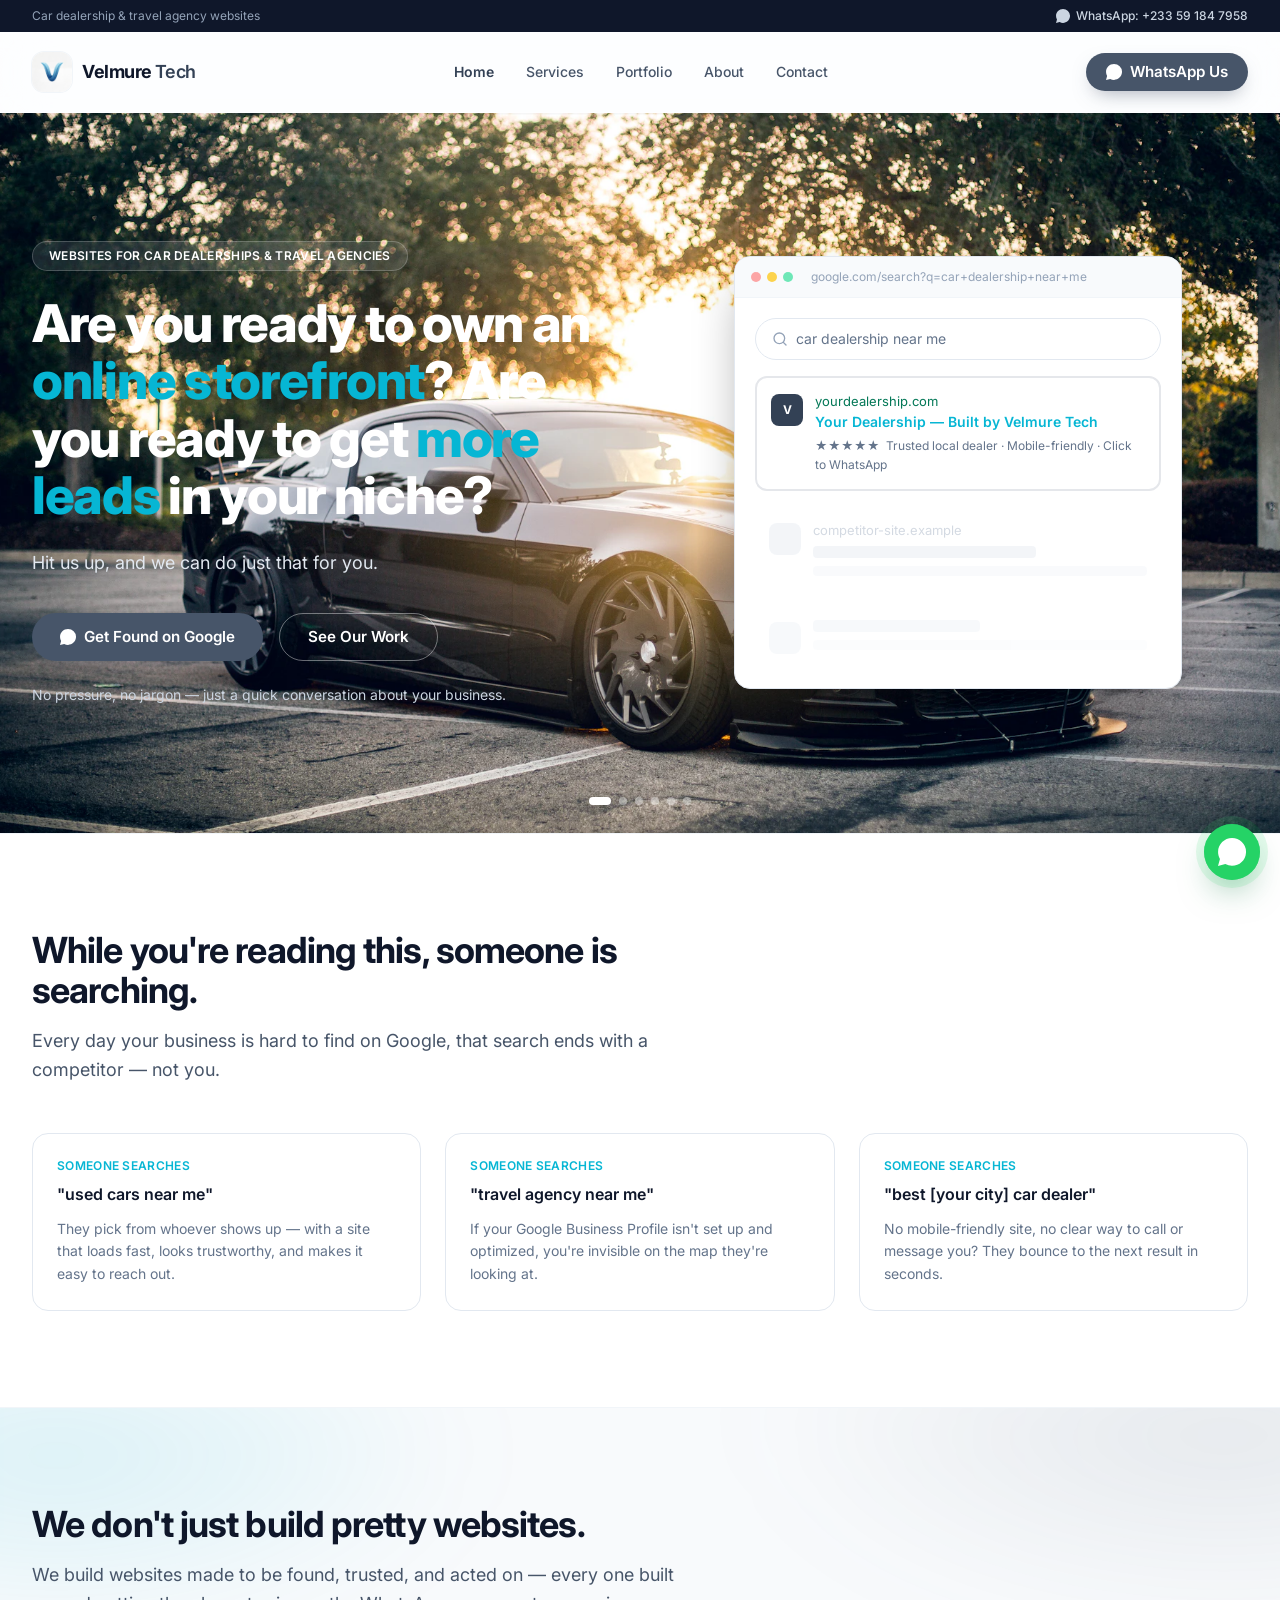
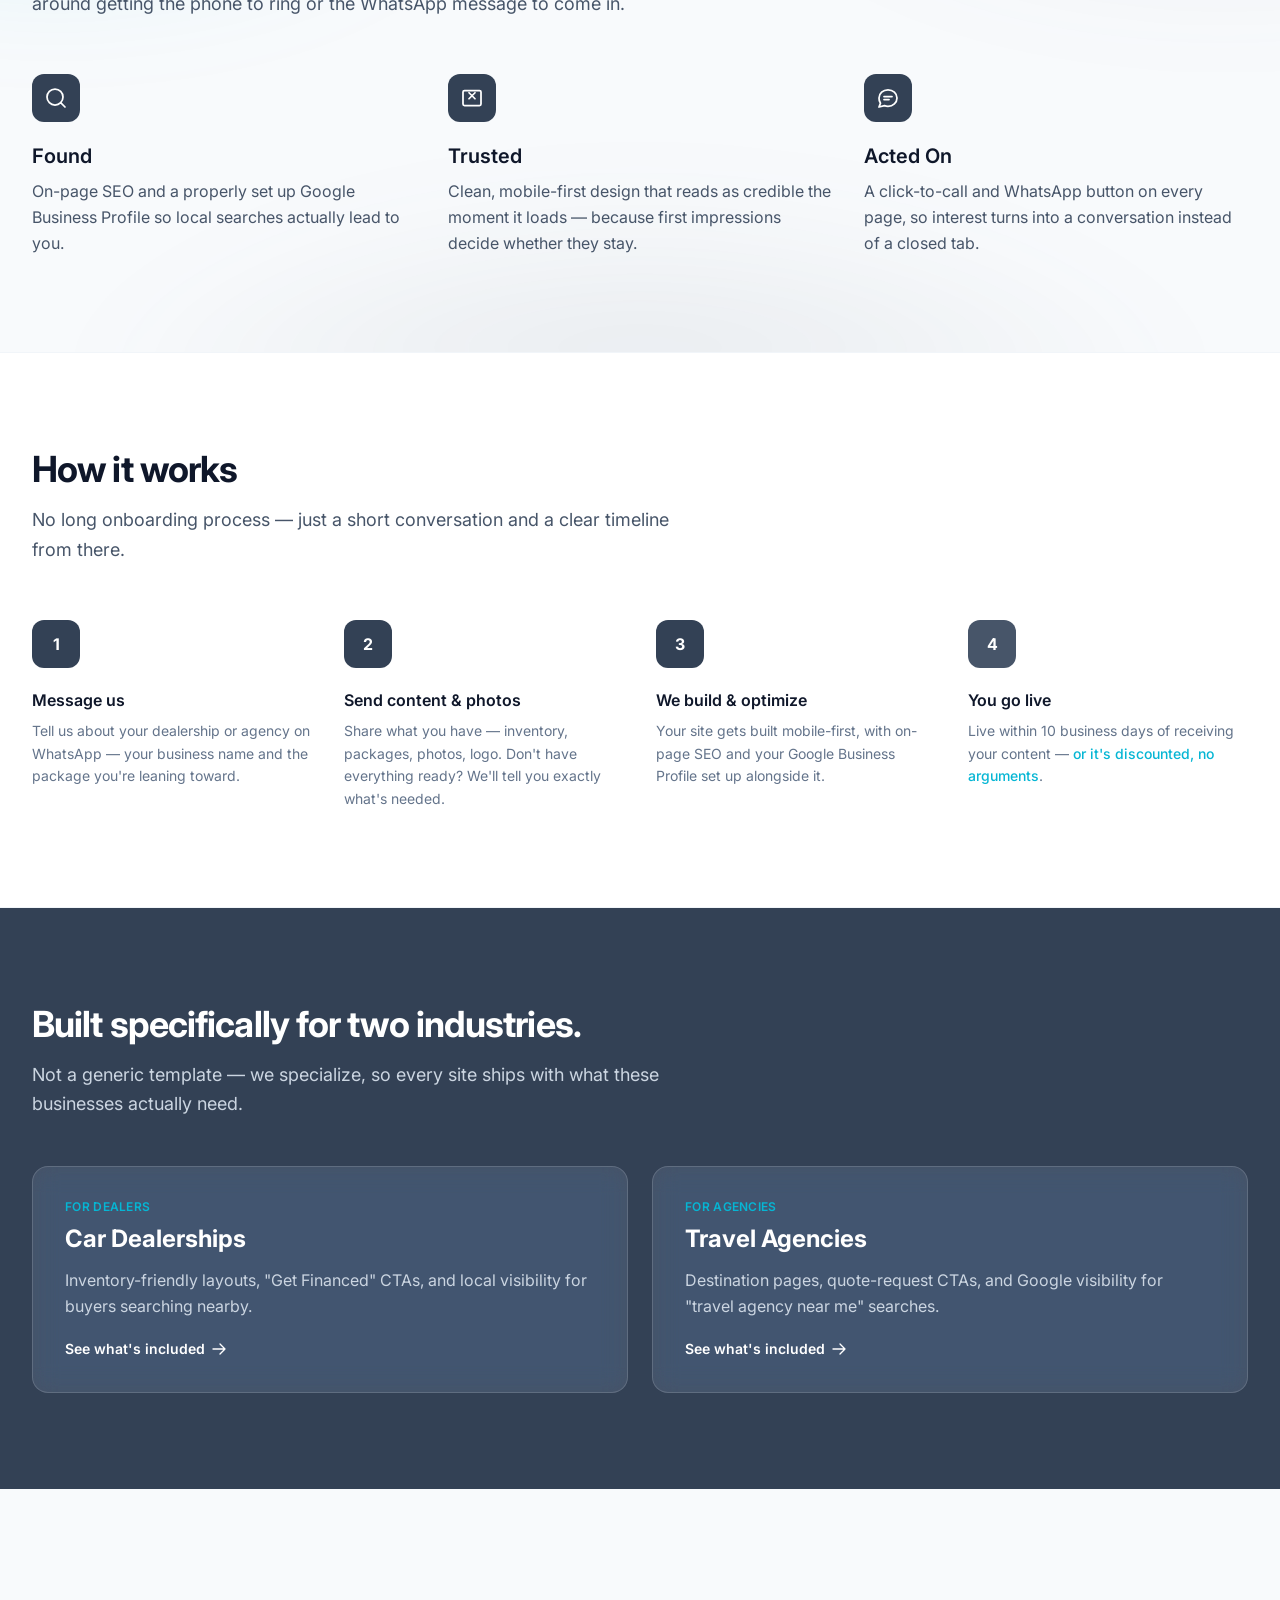
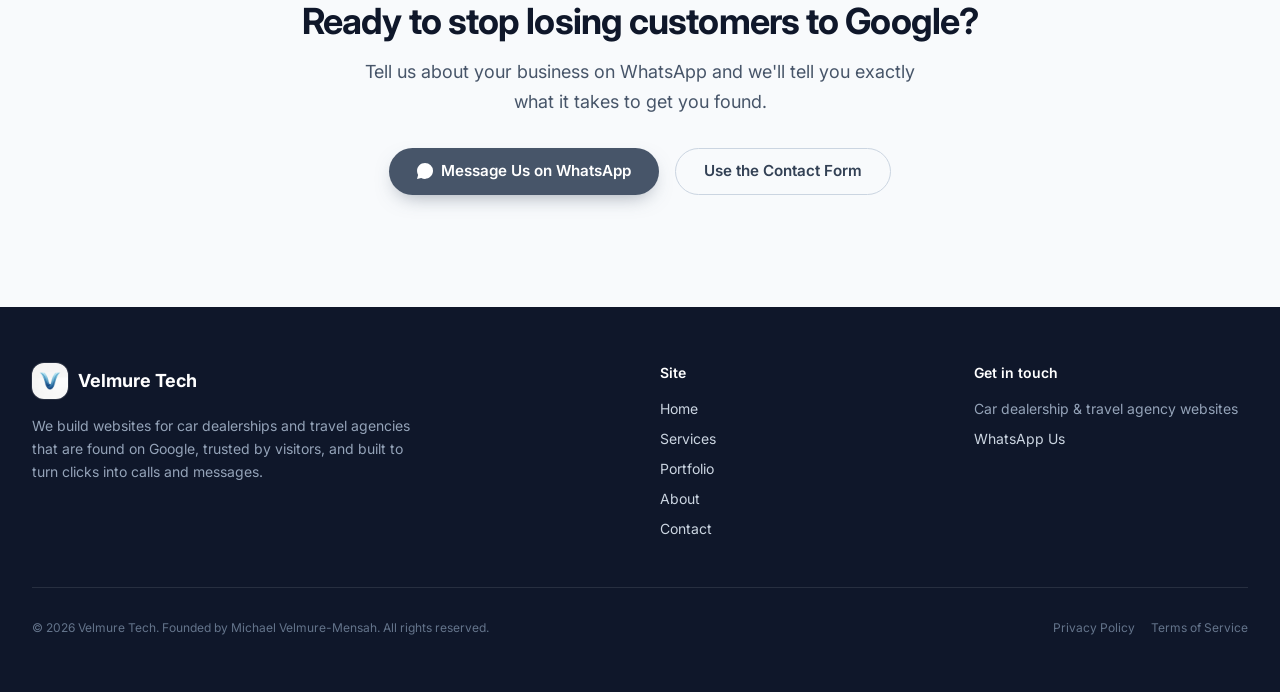
==== index.html @ b1e905a0 "Add semantic HTML, image loading optimization, and LocalBusiness schema - Wrap pricing tier cards an" ====
<!DOCTYPE html>
<html lang="en">
<head>
<meta charset="UTF-8" />
<meta name="viewport" content="width=device-width, initial-scale=1.0" />
<title>Velmure Tech | Websites Built to Be Found on Google</title>
<meta name="description" content="Velmure Tech builds websites for car dealerships and travel agencies that get found on Google, trusted by visitors, and turned into calls and messages." />

<link rel="icon" type="image/png" href="images/logo-icon.png" />
<link rel="preconnect" href="https://fonts.googleapis.com" />
<link rel="preconnect" href="https://fonts.gstatic.com" crossorigin />
<link href="https://fonts.googleapis.com/css2?family=Inter:wght@400;500;600;700;800&display=swap" rel="stylesheet" />

<link rel="stylesheet" href="css/tailwind.css" />
<link rel="stylesheet" href="css/style.css" />
<!-- BEGIN LOCALBUSINESS SCHEMA (auto-generated by scripts/generate_schema.py — edit seo/business.json instead) -->
<script type="application/ld+json">
{
  "@context": "https://schema.org",
  "@type": "LocalBusiness",
  "name": "Velmure Tech",
  "description": "Velmure Tech builds websites for car dealerships and travel agencies, focused on local search visibility so businesses get found, trusted, and contacted online.",
  "logo": "images/logo-icon.png",
  "image": "images/logo-icon.png",
  "telephone": "+233591847958",
  "email": "velmuretechcorps@gmail.com",
  "founder": {
    "@type": "Person",
    "name": "Michael Velmure-Mensah"
  },
  "address": {
    "@type": "PostalAddress",
    "addressCountry": "GH"
  }
}
</script>
<!-- END LOCALBUSINESS SCHEMA -->
</head>
<body data-page="home" class="bg-surface text-ink font-sans antialiased">

<a href="#main" class="sr-only focus:not-sr-only focus:fixed focus:z-[60] focus:top-3 focus:left-3 focus:bg-white focus:text-ink focus:px-4 focus:py-2 focus:rounded-md focus:shadow-lg">Skip to content</a>

<div class="bg-ink text-slate-300 text-xs">
  <div class="max-w-7xl mx-auto px-4 sm:px-6 lg:px-8 py-2 flex items-center justify-end sm:justify-between gap-4">
    <p class="hidden sm:block text-slate-400">Car dealership &amp; travel agency websites</p>
    <a href="https://wa.me/233591847958" target="_blank" rel="noopener" class="inline-flex items-center gap-1.5 font-medium hover:text-secondary transition-colors">
      <svg viewBox="0 0 24 24" class="h-3.5 w-3.5 fill-current" aria-hidden="true"><path d="M12.04 0C5.407 0 .06 5.335.06 11.938c0 2.104.552 4.157 1.601 5.966L0 24l6.284-1.645a11.94 11.94 0 0 0 5.75 1.464h.005c6.633 0 11.98-5.335 11.98-11.939A11.868 11.868 0 0 0 20.463 3.51 11.868 11.868 0 0 0 12.045 0zm5.432 14.382c-.297-.149-1.758-.867-2.03-.967-.273-.099-.471-.148-.67.15-.197.297-.767.966-.94 1.164-.173.199-.347.223-.644.075-.297-.15-1.255-.463-2.39-1.475-.883-.788-1.48-1.761-1.653-2.059-.173-.297-.018-.458.13-.606.134-.133.298-.347.446-.52.149-.174.198-.298.298-.497.099-.198.05-.371-.025-.52-.075-.149-.669-1.612-.916-2.207-.242-.579-.487-.5-.669-.51-.173-.008-.371-.01-.57-.01-.198 0-.52.074-.792.372-.272.297-1.04 1.016-1.04 2.479 0 1.462 1.065 2.875 1.213 3.074.149.198 2.096 3.2 5.077 4.487.709.306 1.262.489 1.694.625.712.227 1.36.195 1.871.118.571-.085 1.758-.719 2.006-1.413.248-.694.248-1.289.173-1.413-.074-.124-.272-.198-.57-.347z"/></svg>
      WhatsApp: +233 59 184 7958
    </a>
  </div>
</div>


<!-- ===================== HEADER ===================== -->
<header id="site-header" class="sticky top-0 z-40 bg-white/70 backdrop-blur-xl backdrop-saturate-150 border-b border-white/40 shadow-sm shadow-slate-900/5 transition-shadow">
  <div class="max-w-7xl mx-auto px-4 sm:px-6 lg:px-8">
    <div class="flex items-center justify-between h-16 sm:h-20">
      <a href="index.html" class="flex items-center gap-2.5 shrink-0">
        <img src="images/logo-icon.png" alt="Velmure Tech logo" width="40" height="40" class="h-9 w-9 sm:h-10 sm:w-10 rounded-xl ring-1 ring-slate-100 object-cover" />
        <span class="font-bold text-lg tracking-tight text-ink">Velmure <span class="text-primary-dark font-semibold">Tech</span></span>
      </a>

      <nav class="hidden md:flex items-center gap-8" aria-label="Primary">
        <a data-page="home" href="index.html" class="nav-link text-sm font-medium text-slate-600 hover:text-primary-dark transition-colors">Home</a>
        <a data-page="services" href="services.html" class="nav-link text-sm font-medium text-slate-600 hover:text-primary-dark transition-colors">Services</a>
        <a data-page="portfolio" href="portfolio.html" class="nav-link text-sm font-medium text-slate-600 hover:text-primary-dark transition-colors">Portfolio</a>
        <a data-page="about" href="about.html" class="nav-link text-sm font-medium text-slate-600 hover:text-primary-dark transition-colors">About</a>
        <a data-page="contact" href="contact.html" class="nav-link text-sm font-medium text-slate-600 hover:text-primary-dark transition-colors">Contact</a>
      </nav>

      <div class="hidden md:block">
        <!-- TODO: replace 233591847958 with the real WhatsApp number (international format, digits only) -->
        <a href="https://wa.me/233591847958?text=Hi%20Velmure%20Tech%2C%20I%27d%20like%20to%20talk%20about%20a%20new%20website." target="_blank" rel="noopener" class="btn btn-accent !py-2.5 !px-5 text-sm">
          <svg viewBox="0 0 24 24" class="h-4 w-4 fill-current" aria-hidden="true"><path d="M12.04 0C5.407 0 .06 5.335.06 11.938c0 2.104.552 4.157 1.601 5.966L0 24l6.284-1.645a11.94 11.94 0 0 0 5.75 1.464h.005c6.633 0 11.98-5.335 11.98-11.939A11.868 11.868 0 0 0 20.463 3.51 11.868 11.868 0 0 0 12.045 0zm5.432 14.382c-.297-.149-1.758-.867-2.03-.967-.273-.099-.471-.148-.67.15-.197.297-.767.966-.94 1.164-.173.199-.347.223-.644.075-.297-.15-1.255-.463-2.39-1.475-.883-.788-1.48-1.761-1.653-2.059-.173-.297-.018-.458.13-.606.134-.133.298-.347.446-.52.149-.174.198-.298.298-.497.099-.198.05-.371-.025-.52-.075-.149-.669-1.612-.916-2.207-.242-.579-.487-.5-.669-.51-.173-.008-.371-.01-.57-.01-.198 0-.52.074-.792.372-.272.297-1.04 1.016-1.04 2.479 0 1.462 1.065 2.875 1.213 3.074.149.198 2.096 3.2 5.077 4.487.709.306 1.262.489 1.694.625.712.227 1.36.195 1.871.118.571-.085 1.758-.719 2.006-1.413.248-.694.248-1.289.173-1.413-.074-.124-.272-.198-.57-.347z"/></svg>
          WhatsApp Us
        </a>
      </div>

      <button id="nav-toggle" aria-expanded="false" aria-controls="mobile-menu" aria-label="Toggle menu" class="md:hidden inline-flex items-center justify-center rounded-md p-2 text-slate-700 hover:bg-slate-100">
        <svg id="icon-menu" class="h-6 w-6" fill="none" viewBox="0 0 24 24" stroke="currentColor" aria-hidden="true"><path stroke-linecap="round" stroke-linejoin="round" stroke-width="2" d="M4 6h16M4 12h16M4 18h16" /></svg>
        <svg id="icon-close" class="h-6 w-6 hidden" fill="none" viewBox="0 0 24 24" stroke="currentColor" aria-hidden="true"><path stroke-linecap="round" stroke-linejoin="round" stroke-width="2" d="M6 18L18 6M6 6l12 12" /></svg>
      </button>
    </div>
  </div>

  <div id="mobile-menu" class="hidden md:hidden border-t border-white/40 bg-white/80 backdrop-blur-xl">
    <div class="px-4 py-4 space-y-1">
      <a data-page="home" href="index.html" class="nav-link block rounded-md px-3 py-2.5 text-base font-medium text-slate-700 hover:bg-slate-50">Home</a>
      <a data-page="services" href="services.html" class="nav-link block rounded-md px-3 py-2.5 text-base font-medium text-slate-700 hover:bg-slate-50">Services</a>
      <a data-page="portfolio" href="portfolio.html" class="nav-link block rounded-md px-3 py-2.5 text-base font-medium text-slate-700 hover:bg-slate-50">Portfolio</a>
      <a data-page="about" href="about.html" class="nav-link block rounded-md px-3 py-2.5 text-base font-medium text-slate-700 hover:bg-slate-50">About</a>
      <a data-page="contact" href="contact.html" class="nav-link block rounded-md px-3 py-2.5 text-base font-medium text-slate-700 hover:bg-slate-50">Contact</a>
      <a href="https://wa.me/233591847958" target="_blank" rel="noopener" class="btn btn-accent w-full mt-2">WhatsApp Us</a>
    </div>
  </div>
</header>

<main id="main">

  <!-- ===================== HERO ===================== -->
  <section class="relative overflow-hidden min-h-[640px] sm:min-h-[720px] flex items-center">

    <!-- Background image slideshow: cycles 1 → 2 → 3 → 4 → 5 → 6 → loop -->
    <div class="absolute inset-0" aria-hidden="true">
      <img src="images/hero/slide-1-1024.webp" srcset="images/hero/slide-1-640.webp 640w, images/hero/slide-1-1024.webp 1024w, images/hero/slide-1-1920.webp 1920w" sizes="100vw" width="1024" height="683" fetchpriority="high" alt="" class="hero-slide" />
      <img src="images/hero/slide-2-1024.webp" srcset="images/hero/slide-2-640.webp 640w, images/hero/slide-2-1024.webp 1024w, images/hero/slide-2-1920.webp 1920w" sizes="100vw" width="1024" height="680" alt="" class="hero-slide" />
      <img src="images/hero/slide-3-1024.webp" srcset="images/hero/slide-3-640.webp 640w, images/hero/slide-3-1024.webp 1024w, images/hero/slide-3-1920.webp 1920w" sizes="100vw" width="1024" height="683" alt="" class="hero-slide" />
      <img src="images/hero/slide-4-1024.webp" srcset="images/hero/slide-4-640.webp 640w, images/hero/slide-4-1024.webp 1024w, images/hero/slide-4-1920.webp 1920w" sizes="100vw" width="1024" height="683" alt="" class="hero-slide" />
      <img src="images/hero/slide-5-1024.webp" srcset="images/hero/slide-5-640.webp 640w, images/hero/slide-5-1024.webp 1024w, images/hero/slide-5-1920.webp 1920w" sizes="100vw" width="1024" height="1024" alt="" class="hero-slide" />
      <img src="images/hero/slide-6-1024.webp" srcset="images/hero/slide-6-640.webp 640w, images/hero/slide-6-1024.webp 1024w, images/hero/slide-6-1920.webp 1920w" sizes="100vw" width="1024" height="1276" alt="" class="hero-slide" />
      <div class="absolute inset-0 bg-gradient-to-r from-ink/95 via-ink/80 to-ink/45"></div>
      <div class="absolute inset-0 bg-gradient-to-t from-ink/60 via-transparent to-transparent"></div>
    </div>

    <!-- Slide indicator dots -->
    <div class="absolute bottom-7 left-1/2 -translate-x-1/2 z-10 flex gap-2" role="tablist" aria-label="Hero image slideshow">
      <button type="button" class="hero-dot" role="tab" aria-label="Show slide 1" aria-selected="false"></button>
      <button type="button" class="hero-dot" role="tab" aria-label="Show slide 2" aria-selected="false"></button>
      <button type="button" class="hero-dot" role="tab" aria-label="Show slide 3" aria-selected="false"></button>
      <button type="button" class="hero-dot" role="tab" aria-label="Show slide 4" aria-selected="false"></button>
      <button type="button" class="hero-dot" role="tab" aria-label="Show slide 5" aria-selected="false"></button>
      <button type="button" class="hero-dot" role="tab" aria-label="Show slide 6" aria-selected="false"></button>
    </div>

    <div class="relative z-[1] w-full max-w-7xl mx-auto px-4 sm:px-6 lg:px-8 py-20 sm:py-24">
      <div class="grid lg:grid-cols-2 gap-14 items-center">

        <div class="fade-in-load">
          <p class="inline-flex items-center gap-2 rounded-full bg-white/10 backdrop-blur border border-white/20 text-white px-4 py-1.5 text-xs font-semibold tracking-wide uppercase">
            Websites for car dealerships &amp; travel agencies
          </p>
          <h1 class="mt-6 text-3xl sm:text-5xl lg:text-[3.25rem] font-extrabold leading-[1.15] sm:leading-[1.1] tracking-tight text-white">
            Are you ready to own an <span class="text-secondary">online storefront</span>? Are you ready to get <span class="text-secondary">more leads</span> in your niche?
          </h1>
          <p class="mt-6 text-lg text-slate-200 leading-relaxed max-w-xl">
            Hit us up, and we can do just that for you.
          </p>
          <div class="mt-9 flex flex-col sm:flex-row gap-4">
            <a href="https://wa.me/233591847958?text=Hi%20Velmure%20Tech%2C%20I%27d%20like%20to%20talk%20about%20a%20new%20website." target="_blank" rel="noopener" class="btn btn-accent text-base">
              <svg viewBox="0 0 24 24" class="h-4 w-4 fill-current" aria-hidden="true"><path d="M12.04 0C5.407 0 .06 5.335.06 11.938c0 2.104.552 4.157 1.601 5.966L0 24l6.284-1.645a11.94 11.94 0 0 0 5.75 1.464h.005c6.633 0 11.98-5.335 11.98-11.939A11.868 11.868 0 0 0 20.463 3.51 11.868 11.868 0 0 0 12.045 0zm5.432 14.382c-.297-.149-1.758-.867-2.03-.967-.273-.099-.471-.148-.67.15-.197.297-.767.966-.94 1.164-.173.199-.347.223-.644.075-.297-.15-1.255-.463-2.39-1.475-.883-.788-1.48-1.761-1.653-2.059-.173-.297-.018-.458.13-.606.134-.133.298-.347.446-.52.149-.174.198-.298.298-.497.099-.198.05-.371-.025-.52-.075-.149-.669-1.612-.916-2.207-.242-.579-.487-.5-.669-.51-.173-.008-.371-.01-.57-.01-.198 0-.52.074-.792.372-.272.297-1.04 1.016-1.04 2.479 0 1.462 1.065 2.875 1.213 3.074.149.198 2.096 3.2 5.077 4.487.709.306 1.262.489 1.694.625.712.227 1.36.195 1.871.118.571-.085 1.758-.719 2.006-1.413.248-.694.248-1.289.173-1.413-.074-.124-.272-.198-.57-.347z"/></svg>
              Get Found on Google
            </a>
            <a href="portfolio.html" class="btn btn-outline-light text-base">See Our Work</a>
          </div>
          <p class="mt-6 text-sm text-slate-300">No pressure, no jargon — just a quick conversation about your business.</p>
        </div>

        <!-- Decorative "search result" mockup graphic, floating over the photo -->
        <div class="reveal">
          <div class="relative mx-auto max-w-md">
            <div class="absolute -inset-10 bg-gradient-to-br from-secondary/40 via-accent/25 to-transparent blur-3xl -z-10 rounded-[2.5rem]" aria-hidden="true"></div>
            <div class="rounded-2xl bg-white border border-slate-200 shadow-2xl shadow-black/40 overflow-hidden">
              <div class="flex items-center gap-1.5 px-4 py-3 border-b border-slate-100 bg-slate-50">
                <span class="h-2.5 w-2.5 rounded-full bg-red-300"></span>
                <span class="h-2.5 w-2.5 rounded-full bg-amber-300"></span>
                <span class="h-2.5 w-2.5 rounded-full bg-emerald-300"></span>
                <span class="ml-3 text-xs text-slate-400 truncate">google.com/search?q=car+dealership+near+me</span>
              </div>
              <div class="p-5 space-y-4">
                <div class="flex items-center gap-2 rounded-full border border-slate-200 px-4 py-2.5">
                  <svg class="h-4 w-4 text-slate-400" fill="none" viewBox="0 0 24 24" stroke="currentColor" aria-hidden="true"><path stroke-linecap="round" stroke-linejoin="round" stroke-width="2" d="M21 21l-4.35-4.35M11 19a8 8 0 100-16 8 8 0 000 16z"/></svg>
                  <span class="text-sm text-slate-500">car dealership near me</span>
                </div>

                <div class="rounded-xl border-2 border-secondary/40 bg-secondary/5 p-3.5">
                  <div class="flex items-start gap-3">
                    <span class="mt-0.5 flex h-8 w-8 shrink-0 items-center justify-center rounded-lg bg-primary-dark text-white text-xs font-bold">V</span>
                    <div class="min-w-0">
                      <p class="text-[13px] text-emerald-700 truncate">yourdealership.com</p>
                      <p class="text-sm font-semibold text-secondary truncate">Your Dealership — Built by Velmure Tech</p>
                      <p class="text-xs text-slate-500 mt-1 leading-relaxed">★★★★★ &nbsp;Trusted local dealer · Mobile-friendly · Click to WhatsApp</p>
                    </div>
                  </div>
                </div>

                <div class="p-3.5 opacity-40">
                  <div class="flex items-start gap-3">
                    <span class="mt-0.5 h-8 w-8 shrink-0 rounded-lg bg-slate-200"></span>
                    <div class="min-w-0 w-full">
                      <p class="text-[13px] text-slate-400">competitor-site.example</p>
                      <div class="h-3 w-2/3 bg-slate-200 rounded mt-1.5"></div>
                      <div class="h-2.5 w-full bg-slate-100 rounded mt-2"></div>
                    </div>
                  </div>
                </div>
                <div class="p-3.5 opacity-25">
                  <div class="flex items-start gap-3">
                    <span class="mt-0.5 h-8 w-8 shrink-0 rounded-lg bg-slate-200"></span>
                    <div class="min-w-0 w-full">
                      <div class="h-3 w-1/2 bg-slate-200 rounded"></div>
                      <div class="h-2.5 w-full bg-slate-100 rounded mt-2"></div>
                    </div>
                  </div>
                </div>
              </div>
            </div>
          </div>
        </div>

      </div>
    </div>
  </section>

  <!-- ===================== PROBLEM / AGITATION ===================== -->
  <section class="py-20 sm:py-24 bg-white border-y border-slate-100">
    <div class="max-w-7xl mx-auto px-4 sm:px-6 lg:px-8">
      <div class="max-w-2xl reveal">
        <h2 class="text-3xl sm:text-4xl font-bold tracking-tight text-ink">While you're reading this, someone is searching.</h2>
        <p class="mt-4 text-slate-600 text-lg leading-relaxed">Every day your business is hard to find on Google, that search ends with a competitor — not you.</p>
      </div>

      <div class="mt-12 grid sm:grid-cols-3 gap-6">
        <div class="card p-6 reveal reveal-delay-1">
          <p class="text-xs font-semibold uppercase tracking-wide text-secondary">Someone searches</p>
          <p class="mt-2 font-semibold text-ink">"used cars near me"</p>
          <p class="mt-3 text-sm text-slate-500 leading-relaxed">They pick from whoever shows up — with a site that loads fast, looks trustworthy, and makes it easy to reach out.</p>
        </div>
        <div class="card p-6 reveal reveal-delay-2">
          <p class="text-xs font-semibold uppercase tracking-wide text-secondary">Someone searches</p>
          <p class="mt-2 font-semibold text-ink">"travel agency near me"</p>
          <p class="mt-3 text-sm text-slate-500 leading-relaxed">If your Google Business Profile isn't set up and optimized, you're invisible on the map they're looking at.</p>
        </div>
        <div class="card p-6 reveal reveal-delay-3">
          <p class="text-xs font-semibold uppercase tracking-wide text-secondary">Someone searches</p>
          <p class="mt-2 font-semibold text-ink">"best [your city] car dealer"</p>
          <p class="mt-3 text-sm text-slate-500 leading-relaxed">No mobile-friendly site, no clear way to call or message you? They bounce to the next result in seconds.</p>
        </div>
      </div>
    </div>
  </section>

  <!-- ===================== SOLUTION / PILLARS ===================== -->
  <section class="py-20 sm:py-24 bg-mesh">
    <div class="max-w-7xl mx-auto px-4 sm:px-6 lg:px-8">
      <div class="max-w-2xl reveal">
        <h2 class="text-3xl sm:text-4xl font-bold tracking-tight text-ink">We don't just build pretty websites.</h2>
        <p class="mt-4 text-slate-600 text-lg leading-relaxed">We build websites made to be found, trusted, and acted on — every one built around getting the phone to ring or the WhatsApp message to come in.</p>
      </div>

      <div class="mt-14 grid md:grid-cols-3 gap-8">
        <div class="reveal reveal-delay-1">
          <div class="flex h-12 w-12 items-center justify-center rounded-xl bg-primary-dark text-white">
            <svg class="h-6 w-6" fill="none" viewBox="0 0 24 24" stroke="currentColor" aria-hidden="true"><path stroke-linecap="round" stroke-linejoin="round" stroke-width="1.75" d="M21 21l-4.35-4.35M11 19a8 8 0 100-16 8 8 0 000 16z"/></svg>
          </div>
          <h3 class="mt-5 text-xl font-semibold text-ink">Found</h3>
          <p class="mt-2 text-slate-600 leading-relaxed">On-page SEO and a properly set up Google Business Profile so local searches actually lead to you.</p>
        </div>
        <div class="reveal reveal-delay-2">
          <div class="flex h-12 w-12 items-center justify-center rounded-xl bg-primary-dark text-white">
            <svg class="h-6 w-6" fill="none" viewBox="0 0 24 24" stroke="currentColor" aria-hidden="true"><path stroke-linecap="round" stroke-linejoin="round" stroke-width="1.75" d="M9 12.75l6-6m-6 0l6 6M4.5 19.5h15a1.5 1.5 0 001.5-1.5V6a1.5 1.5 0 00-1.5-1.5h-15A1.5 1.5 0 003 6v12a1.5 1.5 0 001.5 1.5z"/></svg>
          </div>
          <h3 class="mt-5 text-xl font-semibold text-ink">Trusted</h3>
          <p class="mt-2 text-slate-600 leading-relaxed">Clean, mobile-first design that reads as credible the moment it loads — because first impressions decide whether they stay.</p>
        </div>
        <div class="reveal reveal-delay-3">
          <div class="flex h-12 w-12 items-center justify-center rounded-xl bg-primary-dark text-white">
            <svg class="h-6 w-6" fill="none" viewBox="0 0 24 24" stroke="currentColor" aria-hidden="true"><path stroke-linecap="round" stroke-linejoin="round" stroke-width="1.75" d="M8 10.5h8m-8 3h5M21 12c0 4.556-4.03 8.25-9 8.25a9.76 9.76 0 01-3.53-.653L3 21l1.507-3.822A8.196 8.196 0 013 12c0-4.556 4.03-8.25 9-8.25s9 3.694 9 8.25z"/></svg>
          </div>
          <h3 class="mt-5 text-xl font-semibold text-ink">Acted On</h3>
          <p class="mt-2 text-slate-600 leading-relaxed">A click-to-call and WhatsApp button on every page, so interest turns into a conversation instead of a closed tab.</p>
        </div>
      </div>
    </div>
  </section>

  <!-- ===================== HOW IT WORKS ===================== -->
  <section class="py-20 sm:py-24 bg-white border-y border-slate-100">
    <div class="max-w-7xl mx-auto px-4 sm:px-6 lg:px-8">
      <div class="max-w-2xl reveal">
        <h2 class="text-3xl sm:text-4xl font-bold tracking-tight text-ink">How it works</h2>
        <p class="mt-4 text-slate-600 text-lg leading-relaxed">No long onboarding process — just a short conversation and a clear timeline from there.</p>
      </div>

      <div class="mt-14 grid sm:grid-cols-2 lg:grid-cols-4 gap-8">
        <div class="relative reveal reveal-delay-1">
          <div class="flex h-12 w-12 items-center justify-center rounded-xl bg-primary-dark text-white font-bold">1</div>
          <h3 class="mt-5 font-semibold text-ink">Message us</h3>
          <p class="mt-2 text-sm text-slate-500 leading-relaxed">Tell us about your dealership or agency on WhatsApp — your business name and the package you're leaning toward.</p>
        </div>
        <div class="relative reveal reveal-delay-2">
          <div class="flex h-12 w-12 items-center justify-center rounded-xl bg-primary-dark text-white font-bold">2</div>
          <h3 class="mt-5 font-semibold text-ink">Send content &amp; photos</h3>
          <p class="mt-2 text-sm text-slate-500 leading-relaxed">Share what you have — inventory, packages, photos, logo. Don't have everything ready? We'll tell you exactly what's needed.</p>
        </div>
        <div class="relative reveal reveal-delay-3">
          <div class="flex h-12 w-12 items-center justify-center rounded-xl bg-primary-dark text-white font-bold">3</div>
          <h3 class="mt-5 font-semibold text-ink">We build &amp; optimize</h3>
          <p class="mt-2 text-sm text-slate-500 leading-relaxed">Your site gets built mobile-first, with on-page SEO and your Google Business Profile set up alongside it.</p>
        </div>
        <div class="relative reveal reveal-delay-4">
          <div class="flex h-12 w-12 items-center justify-center rounded-xl bg-accent text-white font-bold">4</div>
          <h3 class="mt-5 font-semibold text-ink">You go live</h3>
          <p class="mt-2 text-sm text-slate-500 leading-relaxed">Live within 10 business days of receiving your content — <a href="services.html#guarantee" class="text-secondary font-medium hover:underline">or it's discounted, no arguments</a>.</p>
        </div>
      </div>
    </div>
  </section>

  <!-- ===================== NICHE TEASERS ===================== -->
  <section class="py-20 sm:py-24 bg-primary-dark">
    <div class="max-w-7xl mx-auto px-4 sm:px-6 lg:px-8">
      <div class="max-w-2xl reveal">
        <h2 class="text-3xl sm:text-4xl font-bold tracking-tight text-white">Built specifically for two industries.</h2>
        <p class="mt-4 text-slate-300 text-lg leading-relaxed">Not a generic template — we specialize, so every site ships with what these businesses actually need.</p>
      </div>

      <div class="mt-12 grid md:grid-cols-2 gap-6">
        <a href="services.html" class="group card !bg-white/10 !border-white/15 backdrop-blur-md backdrop-saturate-150 hover:!border-white/30 p-8 reveal reveal-delay-1">
          <p class="text-xs font-semibold uppercase tracking-wide text-secondary">For dealers</p>
          <h3 class="mt-2 text-2xl font-bold text-white">Car Dealerships</h3>
          <p class="mt-3 text-slate-300 leading-relaxed">Inventory-friendly layouts, "Get Financed" CTAs, and local visibility for buyers searching nearby.</p>
          <span class="mt-5 inline-flex items-center gap-1.5 text-sm font-semibold text-white group-hover:text-secondary transition-colors">See what's included
            <svg class="h-4 w-4 transition-transform group-hover:translate-x-1" fill="none" viewBox="0 0 24 24" stroke="currentColor" aria-hidden="true"><path stroke-linecap="round" stroke-linejoin="round" stroke-width="2" d="M13.5 4.5L21 12m0 0l-7.5 7.5M21 12H3"/></svg>
          </span>
        </a>
        <a href="services.html" class="group card !bg-white/10 !border-white/15 backdrop-blur-md backdrop-saturate-150 hover:!border-white/30 p-8 reveal reveal-delay-2">
          <p class="text-xs font-semibold uppercase tracking-wide text-secondary">For agencies</p>
          <h3 class="mt-2 text-2xl font-bold text-white">Travel Agencies</h3>
          <p class="mt-3 text-slate-300 leading-relaxed">Destination pages, quote-request CTAs, and Google visibility for "travel agency near me" searches.</p>
          <span class="mt-5 inline-flex items-center gap-1.5 text-sm font-semibold text-white group-hover:text-secondary transition-colors">See what's included
            <svg class="h-4 w-4 transition-transform group-hover:translate-x-1" fill="none" viewBox="0 0 24 24" stroke="currentColor" aria-hidden="true"><path stroke-linecap="round" stroke-linejoin="round" stroke-width="2" d="M13.5 4.5L21 12m0 0l-7.5 7.5M21 12H3"/></svg>
          </span>
        </a>
      </div>
    </div>
  </section>

  <!-- ===================== FINAL CTA ===================== -->
  <section class="py-20 sm:py-28">
    <div class="max-w-4xl mx-auto px-4 sm:px-6 lg:px-8 text-center reveal">
      <h2 class="text-3xl sm:text-4xl font-bold tracking-tight text-ink">Ready to stop losing customers to Google?</h2>
      <p class="mt-4 text-slate-600 text-lg max-w-xl mx-auto leading-relaxed">Tell us about your business on WhatsApp and we'll tell you exactly what it takes to get you found.</p>
      <div class="mt-8 flex flex-col sm:flex-row gap-4 justify-center">
        <a href="https://wa.me/233591847958?text=Hi%20Velmure%20Tech%2C%20I%27d%20like%20to%20talk%20about%20a%20new%20website." target="_blank" rel="noopener" class="btn btn-accent text-base">
          <svg viewBox="0 0 24 24" class="h-4 w-4 fill-current" aria-hidden="true"><path d="M12.04 0C5.407 0 .06 5.335.06 11.938c0 2.104.552 4.157 1.601 5.966L0 24l6.284-1.645a11.94 11.94 0 0 0 5.75 1.464h.005c6.633 0 11.98-5.335 11.98-11.939A11.868 11.868 0 0 0 20.463 3.51 11.868 11.868 0 0 0 12.045 0zm5.432 14.382c-.297-.149-1.758-.867-2.03-.967-.273-.099-.471-.148-.67.15-.197.297-.767.966-.94 1.164-.173.199-.347.223-.644.075-.297-.15-1.255-.463-2.39-1.475-.883-.788-1.48-1.761-1.653-2.059-.173-.297-.018-.458.13-.606.134-.133.298-.347.446-.52.149-.174.198-.298.298-.497.099-.198.05-.371-.025-.52-.075-.149-.669-1.612-.916-2.207-.242-.579-.487-.5-.669-.51-.173-.008-.371-.01-.57-.01-.198 0-.52.074-.792.372-.272.297-1.04 1.016-1.04 2.479 0 1.462 1.065 2.875 1.213 3.074.149.198 2.096 3.2 5.077 4.487.709.306 1.262.489 1.694.625.712.227 1.36.195 1.871.118.571-.085 1.758-.719 2.006-1.413.248-.694.248-1.289.173-1.413-.074-.124-.272-.198-.57-.347z"/></svg>
          Message Us on WhatsApp
        </a>
        <a href="contact.html" class="btn btn-outline text-base">Use the Contact Form</a>
      </div>
    </div>
  </section>

</main>

<!-- ===================== FOOTER ===================== -->
<footer class="bg-ink text-slate-300">
  <div class="max-w-7xl mx-auto px-4 sm:px-6 lg:px-8 py-14">
    <div class="grid md:grid-cols-4 gap-10">
      <div class="md:col-span-2">
        <a href="index.html" class="flex items-center gap-2.5">
          <img src="images/logo-icon.png" alt="Velmure Tech logo" width="36" height="36" loading="lazy" class="h-9 w-9 rounded-xl ring-1 ring-white/10 object-cover" />
          <span class="font-bold text-lg text-white">Velmure Tech</span>
        </a>
        <p class="mt-4 text-sm text-slate-400 leading-relaxed max-w-sm">We build websites for car dealerships and travel agencies that are found on Google, trusted by visitors, and built to turn clicks into calls and messages.</p>
      </div>
      <div>
        <p class="text-sm font-semibold text-white">Site</p>
        <ul class="mt-4 space-y-2.5 text-sm">
          <li><a href="index.html" class="hover:text-secondary transition-colors">Home</a></li>
          <li><a href="services.html" class="hover:text-secondary transition-colors">Services</a></li>
          <li><a href="portfolio.html" class="hover:text-secondary transition-colors">Portfolio</a></li>
          <li><a href="about.html" class="hover:text-secondary transition-colors">About</a></li>
          <li><a href="contact.html" class="hover:text-secondary transition-colors">Contact</a></li>
        </ul>
      </div>
      <div>
        <p class="text-sm font-semibold text-white">Get in touch</p>
        <ul class="mt-4 space-y-2.5 text-sm">
          <li class="text-slate-400">Car dealership &amp; travel agency websites</li>
          <li>
            <a href="https://wa.me/233591847958" target="_blank" rel="noopener" class="inline-flex items-center gap-1.5 hover:text-secondary transition-colors">WhatsApp Us</a>
          </li>
        </ul>
      </div>
    </div>
    <div class="mt-12 pt-8 border-t border-white/10 flex flex-col sm:flex-row items-center justify-between gap-3 text-xs text-slate-500">
      <p>&copy; <span data-year></span> Velmure Tech. Founded by Michael Velmure-Mensah. All rights reserved.</p>
      <p class="flex gap-4"><a href="privacy.html" class="hover:text-secondary transition-colors">Privacy Policy</a><a href="terms.html" class="hover:text-secondary transition-colors">Terms of Service</a></p>
    </div>
  </div>
</footer>

<!-- ===================== WHATSAPP FLOATING BUTTON ===================== -->
<a href="https://wa.me/233591847958?text=Hi%20Velmure%20Tech%2C%20I%27d%20like%20to%20talk%20about%20a%20new%20website." target="_blank" rel="noopener" class="wa-float" aria-label="Chat with Velmure Tech on WhatsApp">
  <span class="wa-pulse" aria-hidden="true"></span>
  <span class="relative flex h-14 w-14 items-center justify-center rounded-full bg-[#25D366] text-white wa-glow hover:scale-105 transition-transform">
    <svg viewBox="0 0 24 24" class="h-7 w-7 fill-current" aria-hidden="true"><path d="M12.04 0C5.407 0 .06 5.335.06 11.938c0 2.104.552 4.157 1.601 5.966L0 24l6.284-1.645a11.94 11.94 0 0 0 5.75 1.464h.005c6.633 0 11.98-5.335 11.98-11.939A11.868 11.868 0 0 0 20.463 3.51 11.868 11.868 0 0 0 12.045 0zm5.432 14.382c-.297-.149-1.758-.867-2.03-.967-.273-.099-.471-.148-.67.15-.197.297-.767.966-.94 1.164-.173.199-.347.223-.644.075-.297-.15-1.255-.463-2.39-1.475-.883-.788-1.48-1.761-1.653-2.059-.173-.297-.018-.458.13-.606.134-.133.298-.347.446-.52.149-.174.198-.298.298-.497.099-.198.05-.371-.025-.52-.075-.149-.669-1.612-.916-2.207-.242-.579-.487-.5-.669-.51-.173-.008-.371-.01-.57-.01-.198 0-.52.074-.792.372-.272.297-1.04 1.016-1.04 2.479 0 1.462 1.065 2.875 1.213 3.074.149.198 2.096 3.2 5.077 4.487.709.306 1.262.489 1.694.625.712.227 1.36.195 1.871.118.571-.085 1.758-.719 2.006-1.413.248-.694.248-1.289.173-1.413-.074-.124-.272-.198-.57-.347z"/></svg>
  </span>
</a>

<script src="js/main.js" defer></script>
</body>
</html>
---- css/style.css ----
/* ==========================================================================
   Velmure Tech — placeholder brand palette
   Swap the values below once real brand colors are provided.
   Every color used across the site references one of these variables, so a
   rebrand is a one-file edit.
   ========================================================================== */
:root {
  --color-primary: #475569;      /* slate blue */
  --color-primary-dark: #334155; /* deeper slate, nav/headers */
  --color-secondary: #06b6d4;    /* cyan, links/highlights/hover */
  --color-accent: #475569;       /* slate blue, primary CTAs only (alias of --color-primary) */
  --color-bg: #f8fafc;           /* near-white background */
  --color-ink: #0f172a;          /* dark text / footer */
}

html {
  scroll-behavior: smooth;
}

body {
  font-family: "Inter", ui-sans-serif, system-ui, -apple-system, sans-serif;
  background-color: var(--color-bg);
  color: var(--color-ink);
}

::selection {
  background: var(--color-accent);
  color: #fff;
}

a:focus-visible,
button:focus-visible,
input:focus-visible,
textarea:focus-visible,
select:focus-visible {
  outline: 2px solid var(--color-secondary);
  outline-offset: 2px;
  border-radius: 2px;
}

/* ---- Scroll reveal ------------------------------------------------------ */
.reveal {
  opacity: 0;
  transform: translateY(18px);
  transition: opacity 0.6s ease, transform 0.6s ease;
}
.reveal.is-visible {
  opacity: 1;
  transform: translateY(0);
}
.reveal-delay-1.is-visible { transition-delay: 0.1s; }
.reveal-delay-2.is-visible { transition-delay: 0.2s; }
.reveal-delay-3.is-visible { transition-delay: 0.3s; }
.reveal-delay-4.is-visible { transition-delay: 0.4s; }

.fade-in-load {
  animation: fadeInLoad 0.8s ease both;
}
@keyframes fadeInLoad {
  from { opacity: 0; transform: translateY(12px); }
  to { opacity: 1; transform: translateY(0); }
}

/* ---- Buttons -------------------------------------------------------------
   Shared classes so every CTA across five pages stays visually consistent
   without repeating long Tailwind utility strings.
   -------------------------------------------------------------------------- */
.btn {
  display: inline-flex;
  align-items: center;
  justify-content: center;
  gap: 0.5rem;
  padding: 0.85rem 1.75rem;
  border-radius: 9999px;
  font-weight: 600;
  font-size: 0.95rem;
  line-height: 1.2;
  white-space: nowrap;
  transition: transform 0.15s ease, box-shadow 0.15s ease,
    background-color 0.15s ease, filter 0.15s ease, border-color 0.15s ease;
}
.btn:hover { transform: translateY(-2px); }
.btn:active { transform: translateY(0); }

.btn-accent {
  background-color: var(--color-accent);
  color: #fff;
  box-shadow: 0 8px 20px -8px rgba(71, 85, 105, 0.55);
}
.btn-accent:hover {
  filter: brightness(1.08);
  box-shadow: 0 14px 26px -8px rgba(71, 85, 105, 0.65);
}

.btn-primary {
  background-color: var(--color-primary-dark);
  color: #fff;
}
.btn-primary:hover {
  background-color: var(--color-primary);
}

.btn-outline {
  background-color: transparent;
  color: var(--color-primary-dark);
  border: 1.5px solid #cbd5e1;
}
.btn-outline:hover {
  border-color: var(--color-primary-dark);
  background-color: #fff;
}

.btn-outline-light {
  background-color: transparent;
  color: #fff;
  border: 1.5px solid rgba(255, 255, 255, 0.4);
}
.btn-outline-light:hover {
  border-color: #fff;
  background-color: rgba(255, 255, 255, 0.08);
}

/* ---- Cards ---------------------------------------------------------------- */
.card {
  background: #fff;
  border: 1px solid #e2e8f0;
  border-radius: 1rem;
  transition: transform 0.25s ease, box-shadow 0.25s ease, border-color 0.25s ease;
}
.card:hover {
  transform: translateY(-4px);
  box-shadow: 0 22px 44px -22px rgba(71, 85, 105, 0.35);
  border-color: #cbd5e1;
}

.tier-popular {
  position: relative;
  border: 2px solid transparent;
  background: linear-gradient(#fff, #fff) padding-box,
    linear-gradient(135deg, var(--color-accent), var(--color-secondary)) border-box;
  box-shadow: 0 30px 60px -24px rgba(71, 85, 105, 0.45), 0 0 0 1px rgba(71, 85, 105, 0.06);
}
/* .card:hover sets border-color with higher specificity (class+pseudo) than
   .tier-popular alone, which would flatten the gradient border on hover. */
.card.tier-popular:hover {
  border-color: transparent;
}

/* ---- Glassmorphism ----------------------------------------------------------
   Frosted-glass panels for use over photos or colored/dark sections.
   .glass = translucent on dark backgrounds, .glass-light = translucent on
   light backgrounds. Both need a backdrop-filter-capable browser; they
   degrade gracefully to a plain tinted panel otherwise.
   -------------------------------------------------------------------------- */
.glass {
  background: rgba(255, 255, 255, 0.1);
  backdrop-filter: blur(20px) saturate(180%);
  -webkit-backdrop-filter: blur(20px) saturate(180%);
  border: 1px solid rgba(255, 255, 255, 0.18);
  box-shadow: inset 0 1px 0 0 rgba(255, 255, 255, 0.2), 0 8px 32px -8px rgba(0, 0, 0, 0.35);
}
.glass:hover {
  background: rgba(255, 255, 255, 0.14);
  border-color: rgba(255, 255, 255, 0.28);
}

.glass-light {
  background: rgba(255, 255, 255, 0.65);
  backdrop-filter: blur(16px) saturate(180%);
  -webkit-backdrop-filter: blur(16px) saturate(180%);
  border: 1px solid rgba(255, 255, 255, 0.7);
  box-shadow: inset 0 1px 0 0 rgba(255, 255, 255, 0.6), 0 8px 32px -12px rgba(15, 23, 42, 0.15);
}

/* ---- Glow accents ------------------------------------------------------------ */
.glow-accent {
  box-shadow: 0 0 0 1px rgba(71, 85, 105, 0.2), 0 20px 45px -14px rgba(71, 85, 105, 0.5);
}
.glow-secondary {
  box-shadow: 0 0 0 1px rgba(6, 182, 212, 0.2), 0 20px 45px -14px rgba(6, 182, 212, 0.4);
}

/* ---- Mesh gradient background --------------------------------------------------
   Soft, blurred color blobs for premium depth on otherwise flat light
   sections. Apply to a `relative` section; content stacks above via z-index.
   -------------------------------------------------------------------------- */
.bg-mesh {
  position: relative;
  isolation: isolate;
  overflow: hidden;
}
.bg-mesh::before {
  content: "";
  position: absolute;
  inset: -10%;
  z-index: -1;
  background: radial-gradient(40% 40% at 12% 15%, rgba(6, 182, 212, 0.13), transparent 70%),
    radial-gradient(45% 45% at 88% 10%, rgba(71, 85, 105, 0.11), transparent 70%),
    radial-gradient(55% 55% at 50% 105%, rgba(71, 85, 105, 0.12), transparent 70%);
  filter: blur(50px);
}

/* ---- FAQ accordion (native <details>/<summary>, no JS needed) -------------- */
summary {
  list-style: none;
}
summary::-webkit-details-marker {
  display: none;
}

/* ---- Header shadow on scroll ---------------------------------------------- */
#site-header.is-scrolled {
  box-shadow: 0 4px 16px -8px rgba(15, 23, 42, 0.15);
}

/* ---- WhatsApp floating button ---------------------------------------------- */
.wa-float {
  position: fixed;
  right: 1.25rem;
  bottom: 1.25rem;
  z-index: 50;
}
.wa-pulse {
  position: absolute;
  inset: 0;
  border-radius: 9999px;
  background: #25d366;
  opacity: 0.55;
  animation: wa-pulse 2.2s ease-out infinite;
}
.wa-float .wa-glow {
  box-shadow: 0 0 0 8px rgba(37, 211, 102, 0.12), 0 16px 34px -10px rgba(16, 120, 63, 0.55);
}
@keyframes wa-pulse {
  0% { transform: scale(1); opacity: 0.55; }
  100% { transform: scale(1.9); opacity: 0; }
}

/* ---- Hero image slideshow --------------------------------------------------
   Four images crossfade in sequence (1→2→3→4→loop) with a slow Ken-Burns
   zoom while each is on screen. Driven by js/main.js toggling .is-active;
   the CSS just describes the transition.
   -------------------------------------------------------------------------- */
.hero-slide {
  position: absolute;
  inset: 0;
  width: 100%;
  height: 100%;
  object-fit: cover;
  opacity: 0;
  transform: scale(1);
  transition: opacity 1.3s ease, transform 6.5s ease-out;
}
.hero-slide.is-active {
  opacity: 1;
  transform: scale(1.07);
  z-index: 1;
}

.hero-dot {
  width: 8px;
  height: 8px;
  border-radius: 9999px;
  background: rgba(255, 255, 255, 0.4);
  border: none;
  padding: 0;
  cursor: pointer;
  transition: width 0.3s ease, background-color 0.3s ease;
}
.hero-dot.is-active {
  width: 22px;
  background: #fff;
}
.hero-dot:hover {
  background: rgba(255, 255, 255, 0.7);
}

/* ---- Misc ------------------------------------------------------------------ */
.bg-noise-dots {
  background-image: radial-gradient(circle, rgba(255, 255, 255, 0.15) 1px, transparent 1px);
  background-size: 22px 22px;
}

@media (prefers-reduced-motion: reduce) {
  html { scroll-behavior: auto; }
  .reveal { opacity: 1; transform: none; transition: none; }
  .fade-in-load { animation: none; }
  .wa-pulse { display: none; }
  .btn:hover, .card:hover { transform: none; }
  .hero-slide { transition: opacity 0.3s ease; }
  .hero-slide.is-active { transform: scale(1); }
}
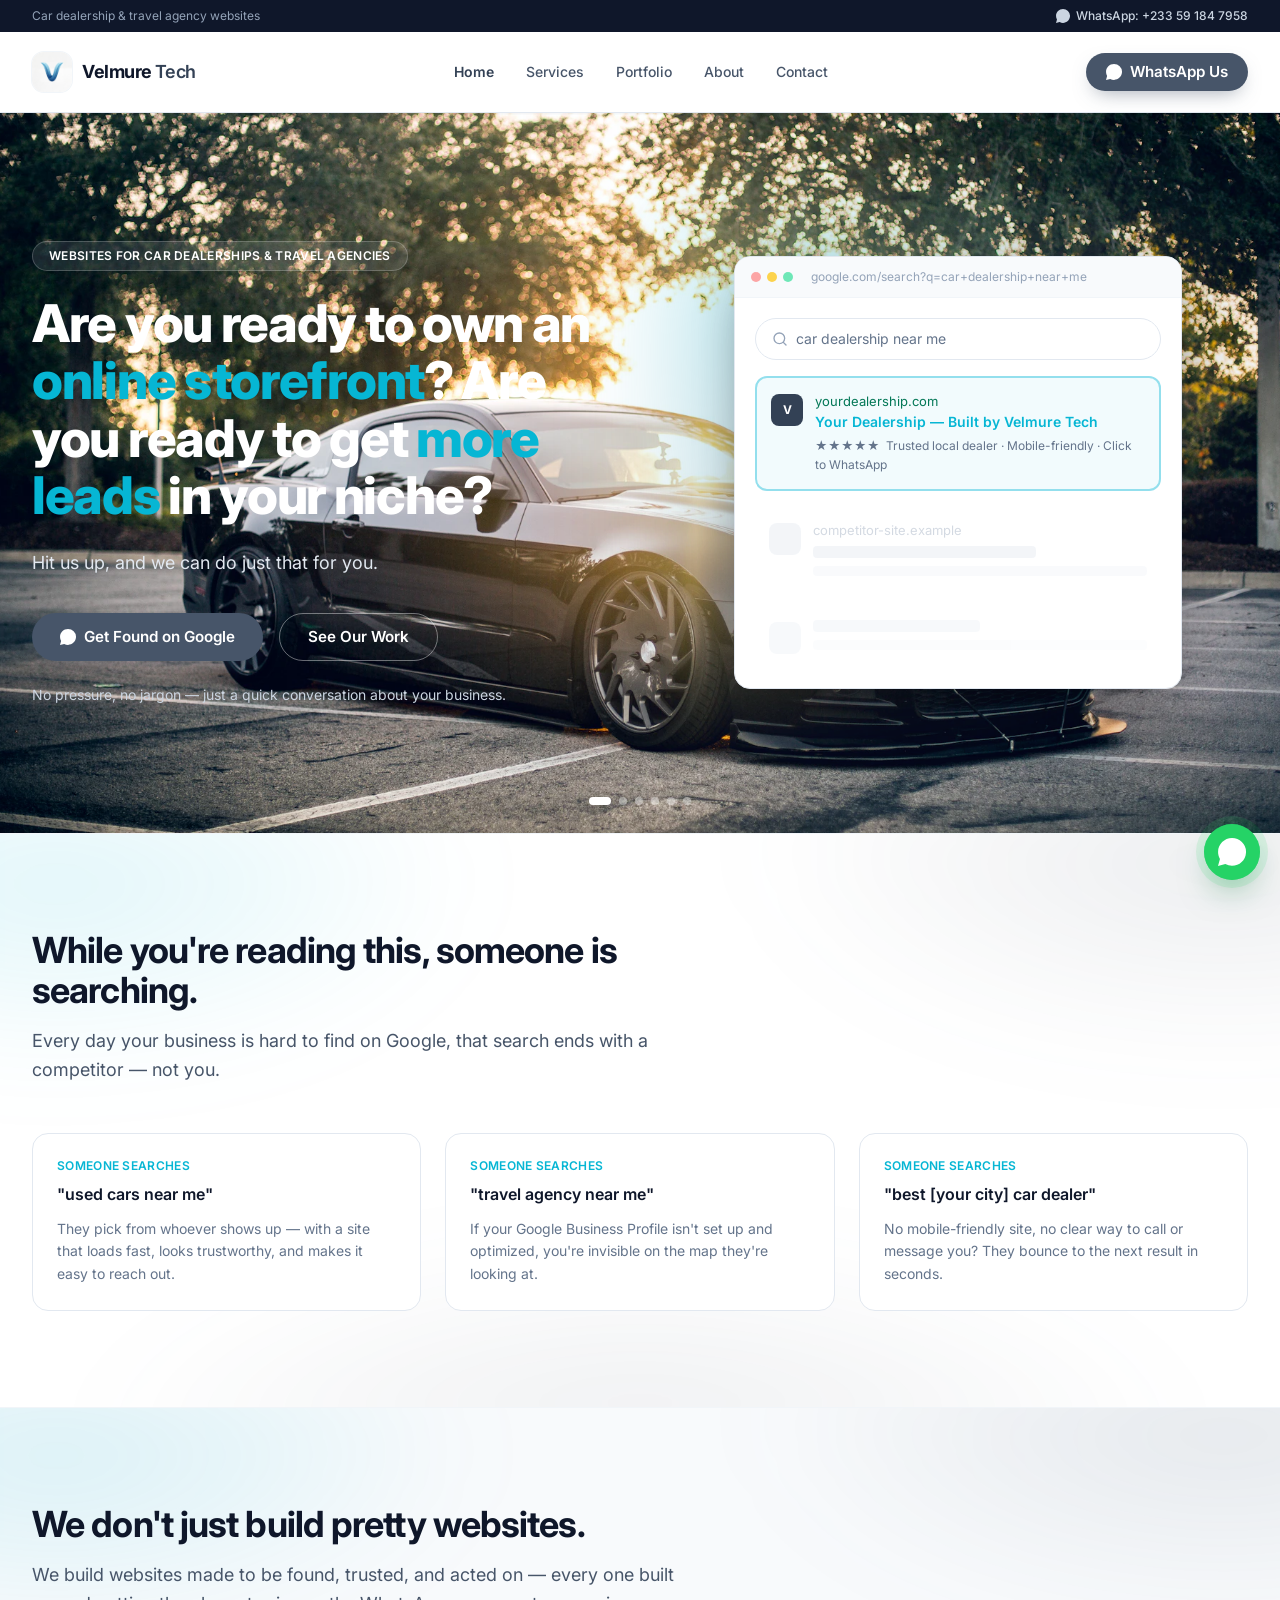
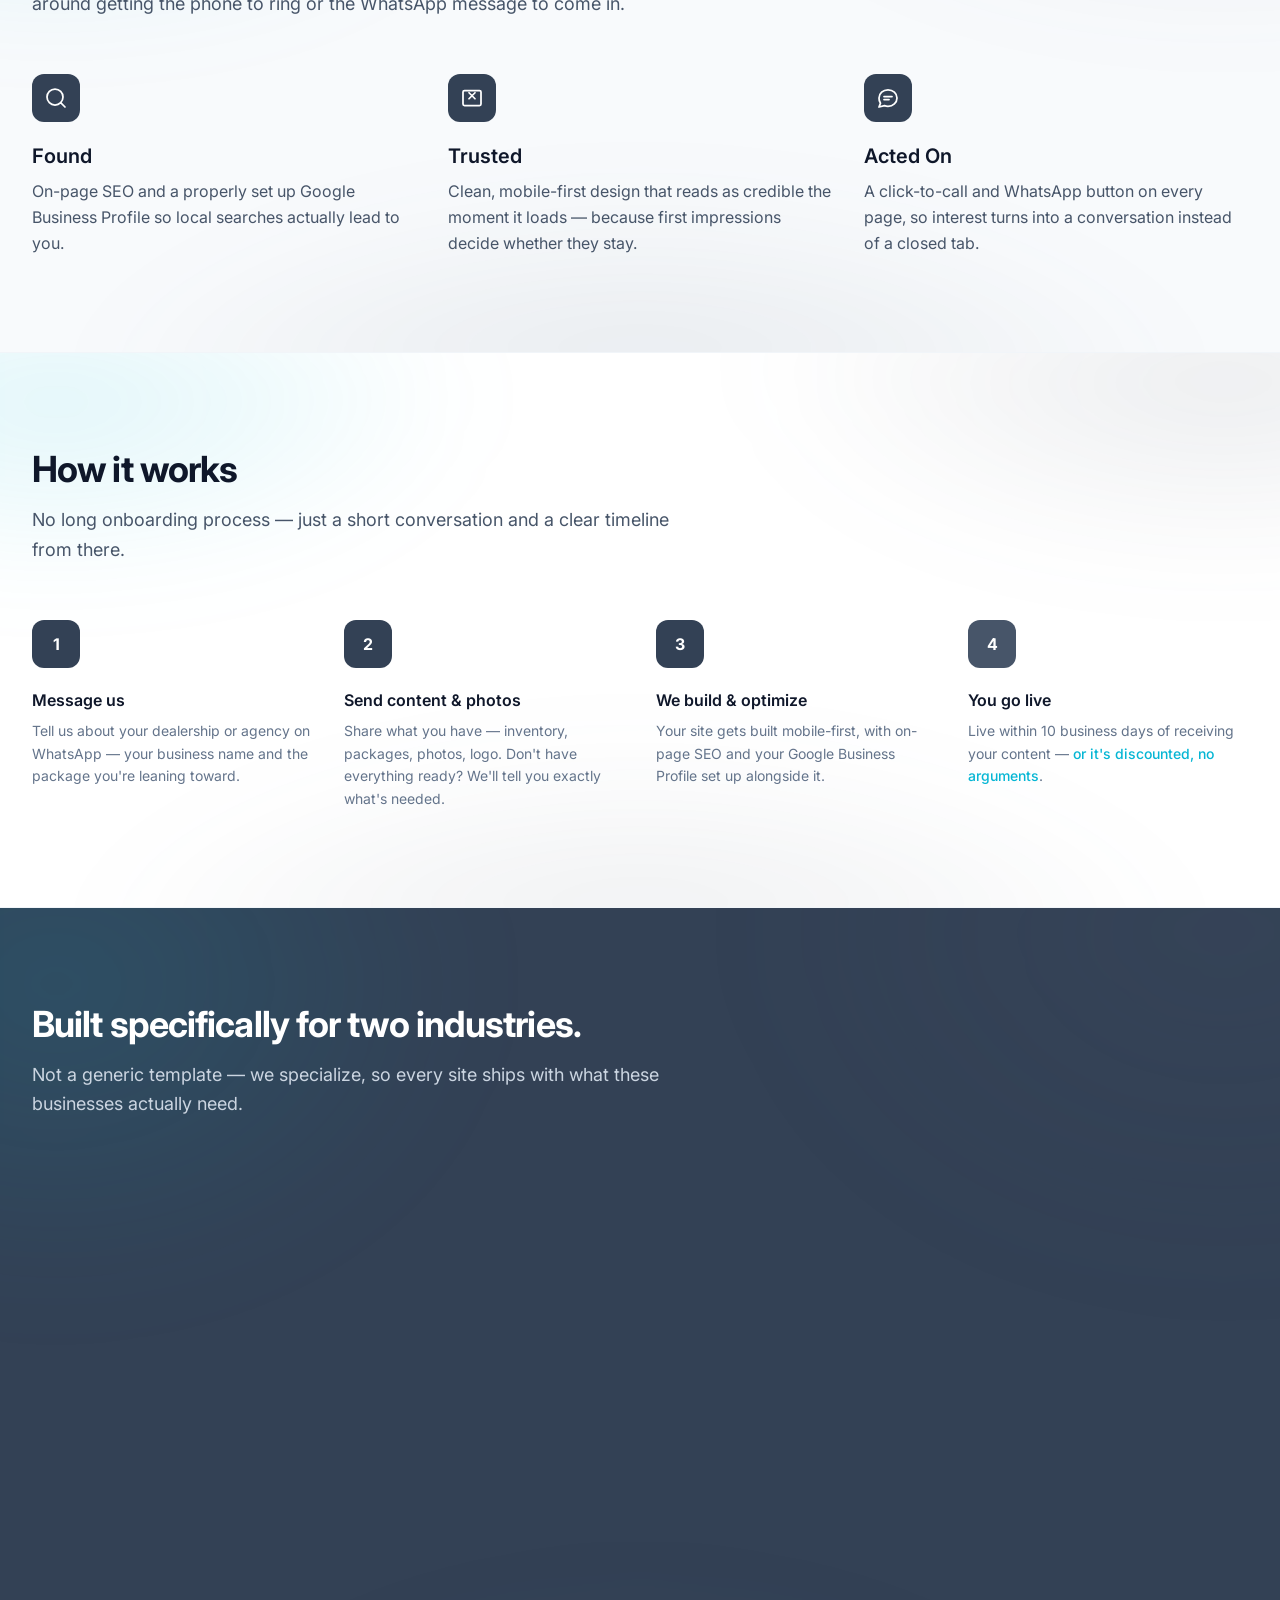
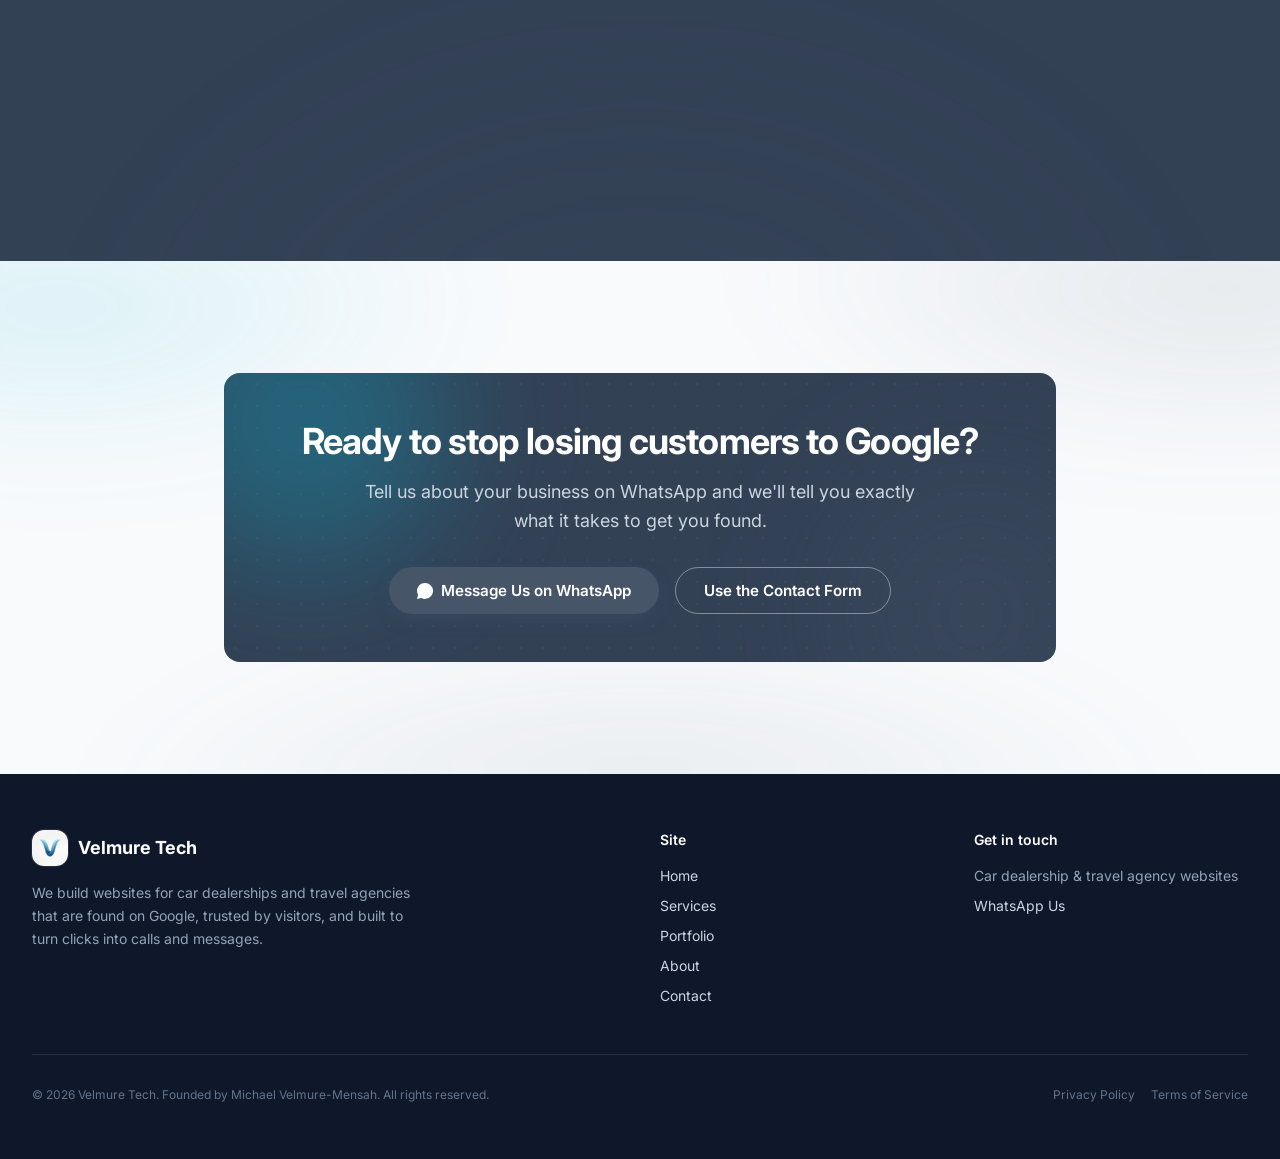
==== commit 68661999: "Replace glassmorphism with solid panels, fix broken opacity utilities, and add imagery - Reverse fro" ====
--- a/index.html
+++ b/index.html
@@ -52,7 +52,7 @@
 
 
 <!-- ===================== HEADER ===================== -->
-<header id="site-header" class="sticky top-0 z-40 bg-white/70 backdrop-blur-xl backdrop-saturate-150 border-b border-white/40 shadow-sm shadow-slate-900/5 transition-shadow">
+<header id="site-header" class="sticky top-0 z-40 bg-white border-b border-slate-200 shadow-sm shadow-slate-900/5 transition-shadow">
   <div class="max-w-7xl mx-auto px-4 sm:px-6 lg:px-8">
     <div class="flex items-center justify-between h-16 sm:h-20">
       <a href="index.html" class="flex items-center gap-2.5 shrink-0">
@@ -83,7 +83,7 @@
     </div>
   </div>
 
-  <div id="mobile-menu" class="hidden md:hidden border-t border-white/40 bg-white/80 backdrop-blur-xl">
+  <div id="mobile-menu" class="hidden md:hidden border-t border-slate-200 bg-white">
     <div class="px-4 py-4 space-y-1">
       <a data-page="home" href="index.html" class="nav-link block rounded-md px-3 py-2.5 text-base font-medium text-slate-700 hover:bg-slate-50">Home</a>
       <a data-page="services" href="services.html" class="nav-link block rounded-md px-3 py-2.5 text-base font-medium text-slate-700 hover:bg-slate-50">Services</a>
@@ -126,7 +126,7 @@
       <div class="grid lg:grid-cols-2 gap-14 items-center">
 
         <div class="fade-in-load">
-          <p class="inline-flex items-center gap-2 rounded-full bg-white/10 backdrop-blur border border-white/20 text-white px-4 py-1.5 text-xs font-semibold tracking-wide uppercase">
+          <p class="inline-flex items-center gap-2 rounded-full bg-white/10 border border-white/20 text-white px-4 py-1.5 text-xs font-semibold tracking-wide uppercase">
             Websites for car dealerships &amp; travel agencies
           </p>
           <h1 class="mt-6 text-3xl sm:text-5xl lg:text-[3.25rem] font-extrabold leading-[1.15] sm:leading-[1.1] tracking-tight text-white">
@@ -154,7 +154,7 @@
                 <span class="h-2.5 w-2.5 rounded-full bg-red-300"></span>
                 <span class="h-2.5 w-2.5 rounded-full bg-amber-300"></span>
                 <span class="h-2.5 w-2.5 rounded-full bg-emerald-300"></span>
-                <span class="ml-3 text-xs text-slate-400 truncate">google.com/search?q=car+dealership+near+me</span>
+                <span class="ml-3 min-w-0 text-xs text-slate-400 truncate">google.com/search?q=car+dealership+near+me</span>
               </div>
               <div class="p-5 space-y-4">
                 <div class="flex items-center gap-2 rounded-full border border-slate-200 px-4 py-2.5">
@@ -202,7 +202,7 @@
   </section>
 
   <!-- ===================== PROBLEM / AGITATION ===================== -->
-  <section class="py-20 sm:py-24 bg-white border-y border-slate-100">
+  <section class="py-20 sm:py-24 bg-white bg-mesh border-y border-slate-100">
     <div class="max-w-7xl mx-auto px-4 sm:px-6 lg:px-8">
       <div class="max-w-2xl reveal">
         <h2 class="text-3xl sm:text-4xl font-bold tracking-tight text-ink">While you're reading this, someone is searching.</h2>
@@ -264,7 +264,7 @@
   </section>
 
   <!-- ===================== HOW IT WORKS ===================== -->
-  <section class="py-20 sm:py-24 bg-white border-y border-slate-100">
+  <section class="py-20 sm:py-24 bg-white bg-mesh border-y border-slate-100">
     <div class="max-w-7xl mx-auto px-4 sm:px-6 lg:px-8">
       <div class="max-w-2xl reveal">
         <h2 class="text-3xl sm:text-4xl font-bold tracking-tight text-ink">How it works</h2>
@@ -297,7 +297,7 @@
   </section>
 
   <!-- ===================== NICHE TEASERS ===================== -->
-  <section class="py-20 sm:py-24 bg-primary-dark">
+  <section class="py-20 sm:py-24 bg-primary-dark bg-mesh">
     <div class="max-w-7xl mx-auto px-4 sm:px-6 lg:px-8">
       <div class="max-w-2xl reveal">
         <h2 class="text-3xl sm:text-4xl font-bold tracking-tight text-white">Built specifically for two industries.</h2>
@@ -305,37 +305,54 @@
       </div>
 
       <div class="mt-12 grid md:grid-cols-2 gap-6">
-        <a href="services.html" class="group card !bg-white/10 !border-white/15 backdrop-blur-md backdrop-saturate-150 hover:!border-white/30 p-8 reveal reveal-delay-1">
-          <p class="text-xs font-semibold uppercase tracking-wide text-secondary">For dealers</p>
-          <h3 class="mt-2 text-2xl font-bold text-white">Car Dealerships</h3>
-          <p class="mt-3 text-slate-300 leading-relaxed">Inventory-friendly layouts, "Get Financed" CTAs, and local visibility for buyers searching nearby.</p>
-          <span class="mt-5 inline-flex items-center gap-1.5 text-sm font-semibold text-white group-hover:text-secondary transition-colors">See what's included
-            <svg class="h-4 w-4 transition-transform group-hover:translate-x-1" fill="none" viewBox="0 0 24 24" stroke="currentColor" aria-hidden="true"><path stroke-linecap="round" stroke-linejoin="round" stroke-width="2" d="M13.5 4.5L21 12m0 0l-7.5 7.5M21 12H3"/></svg>
-          </span>
+        <a href="services.html" class="group card card-on-dark overflow-hidden reveal reveal-delay-1">
+          <div class="card-cover">
+            <img src="images/dealership-lot.webp" alt="Rows of cars for sale on a dealership lot" width="736" height="736" loading="lazy" />
+          </div>
+          <div class="p-8">
+            <p class="text-xs font-semibold uppercase tracking-wide text-secondary">For dealers</p>
+            <h3 class="mt-2 text-2xl font-bold text-white">Car Dealerships</h3>
+            <p class="mt-3 text-slate-300 leading-relaxed">Inventory-friendly layouts, "Get Financed" CTAs, and local visibility for buyers searching nearby.</p>
+            <span class="mt-5 inline-flex items-center gap-1.5 text-sm font-semibold text-white group-hover:text-secondary transition-colors">See what's included
+              <svg class="h-4 w-4 transition-transform group-hover:translate-x-1" fill="none" viewBox="0 0 24 24" stroke="currentColor" aria-hidden="true"><path stroke-linecap="round" stroke-linejoin="round" stroke-width="2" d="M13.5 4.5L21 12m0 0l-7.5 7.5M21 12H3"/></svg>
+            </span>
+          </div>
         </a>
-        <a href="services.html" class="group card !bg-white/10 !border-white/15 backdrop-blur-md backdrop-saturate-150 hover:!border-white/30 p-8 reveal reveal-delay-2">
-          <p class="text-xs font-semibold uppercase tracking-wide text-secondary">For agencies</p>
-          <h3 class="mt-2 text-2xl font-bold text-white">Travel Agencies</h3>
-          <p class="mt-3 text-slate-300 leading-relaxed">Destination pages, quote-request CTAs, and Google visibility for "travel agency near me" searches.</p>
-          <span class="mt-5 inline-flex items-center gap-1.5 text-sm font-semibold text-white group-hover:text-secondary transition-colors">See what's included
-            <svg class="h-4 w-4 transition-transform group-hover:translate-x-1" fill="none" viewBox="0 0 24 24" stroke="currentColor" aria-hidden="true"><path stroke-linecap="round" stroke-linejoin="round" stroke-width="2" d="M13.5 4.5L21 12m0 0l-7.5 7.5M21 12H3"/></svg>
-          </span>
+        <a href="services.html" class="group card card-on-dark overflow-hidden reveal reveal-delay-2">
+          <div class="card-cover">
+            <img src="images/plane-takeoff.webp" alt="Airplane taking off at sunset" width="722" height="900" loading="lazy" />
+          </div>
+          <div class="p-8">
+            <p class="text-xs font-semibold uppercase tracking-wide text-secondary">For agencies</p>
+            <h3 class="mt-2 text-2xl font-bold text-white">Travel Agencies</h3>
+            <p class="mt-3 text-slate-300 leading-relaxed">Destination pages, quote-request CTAs, and Google visibility for "travel agency near me" searches.</p>
+            <span class="mt-5 inline-flex items-center gap-1.5 text-sm font-semibold text-white group-hover:text-secondary transition-colors">See what's included
+              <svg class="h-4 w-4 transition-transform group-hover:translate-x-1" fill="none" viewBox="0 0 24 24" stroke="currentColor" aria-hidden="true"><path stroke-linecap="round" stroke-linejoin="round" stroke-width="2" d="M13.5 4.5L21 12m0 0l-7.5 7.5M21 12H3"/></svg>
+            </span>
+          </div>
         </a>
       </div>
     </div>
   </section>
 
   <!-- ===================== FINAL CTA ===================== -->
-  <section class="py-20 sm:py-28">
-    <div class="max-w-4xl mx-auto px-4 sm:px-6 lg:px-8 text-center reveal">
-      <h2 class="text-3xl sm:text-4xl font-bold tracking-tight text-ink">Ready to stop losing customers to Google?</h2>
-      <p class="mt-4 text-slate-600 text-lg max-w-xl mx-auto leading-relaxed">Tell us about your business on WhatsApp and we'll tell you exactly what it takes to get you found.</p>
-      <div class="mt-8 flex flex-col sm:flex-row gap-4 justify-center">
-        <a href="https://wa.me/233591847958?text=Hi%20Velmure%20Tech%2C%20I%27d%20like%20to%20talk%20about%20a%20new%20website." target="_blank" rel="noopener" class="btn btn-accent text-base">
-          <svg viewBox="0 0 24 24" class="h-4 w-4 fill-current" aria-hidden="true"><path d="M12.04 0C5.407 0 .06 5.335.06 11.938c0 2.104.552 4.157 1.601 5.966L0 24l6.284-1.645a11.94 11.94 0 0 0 5.75 1.464h.005c6.633 0 11.98-5.335 11.98-11.939A11.868 11.868 0 0 0 20.463 3.51 11.868 11.868 0 0 0 12.045 0zm5.432 14.382c-.297-.149-1.758-.867-2.03-.967-.273-.099-.471-.148-.67.15-.197.297-.767.966-.94 1.164-.173.199-.347.223-.644.075-.297-.15-1.255-.463-2.39-1.475-.883-.788-1.48-1.761-1.653-2.059-.173-.297-.018-.458.13-.606.134-.133.298-.347.446-.52.149-.174.198-.298.298-.497.099-.198.05-.371-.025-.52-.075-.149-.669-1.612-.916-2.207-.242-.579-.487-.5-.669-.51-.173-.008-.371-.01-.57-.01-.198 0-.52.074-.792.372-.272.297-1.04 1.016-1.04 2.479 0 1.462 1.065 2.875 1.213 3.074.149.198 2.096 3.2 5.077 4.487.709.306 1.262.489 1.694.625.712.227 1.36.195 1.871.118.571-.085 1.758-.719 2.006-1.413.248-.694.248-1.289.173-1.413-.074-.124-.272-.198-.57-.347z"/></svg>
-          Message Us on WhatsApp
-        </a>
-        <a href="contact.html" class="btn btn-outline text-base">Use the Contact Form</a>
+  <section class="py-20 sm:py-28 bg-mesh">
+    <div class="max-w-4xl mx-auto px-4 sm:px-6 lg:px-8 reveal">
+      <div class="rounded-2xl bg-primary-dark p-8 sm:p-12 text-center relative overflow-hidden">
+        <div class="absolute inset-0 bg-noise-dots opacity-30" aria-hidden="true"></div>
+        <div class="absolute -top-24 -left-16 h-72 w-72 rounded-full bg-secondary/30 blur-3xl" aria-hidden="true"></div>
+        <div class="absolute -bottom-24 -right-16 h-72 w-72 rounded-full bg-accent/30 blur-3xl" aria-hidden="true"></div>
+        <div class="relative">
+          <h2 class="text-3xl sm:text-4xl font-bold tracking-tight text-white">Ready to stop losing customers to Google?</h2>
+          <p class="mt-4 text-slate-300 text-lg max-w-xl mx-auto leading-relaxed">Tell us about your business on WhatsApp and we'll tell you exactly what it takes to get you found.</p>
+          <div class="mt-8 flex flex-col sm:flex-row gap-4 justify-center">
+            <a href="https://wa.me/233591847958?text=Hi%20Velmure%20Tech%2C%20I%27d%20like%20to%20talk%20about%20a%20new%20website." target="_blank" rel="noopener" class="btn btn-accent text-base">
+              <svg viewBox="0 0 24 24" class="h-4 w-4 fill-current" aria-hidden="true"><path d="M12.04 0C5.407 0 .06 5.335.06 11.938c0 2.104.552 4.157 1.601 5.966L0 24l6.284-1.645a11.94 11.94 0 0 0 5.75 1.464h.005c6.633 0 11.98-5.335 11.98-11.939A11.868 11.868 0 0 0 20.463 3.51 11.868 11.868 0 0 0 12.045 0zm5.432 14.382c-.297-.149-1.758-.867-2.03-.967-.273-.099-.471-.148-.67.15-.197.297-.767.966-.94 1.164-.173.199-.347.223-.644.075-.297-.15-1.255-.463-2.39-1.475-.883-.788-1.48-1.761-1.653-2.059-.173-.297-.018-.458.13-.606.134-.133.298-.347.446-.52.149-.174.198-.298.298-.497.099-.198.05-.371-.025-.52-.075-.149-.669-1.612-.916-2.207-.242-.579-.487-.5-.669-.51-.173-.008-.371-.01-.57-.01-.198 0-.52.074-.792.372-.272.297-1.04 1.016-1.04 2.479 0 1.462 1.065 2.875 1.213 3.074.149.198 2.096 3.2 5.077 4.487.709.306 1.262.489 1.694.625.712.227 1.36.195 1.871.118.571-.085 1.758-.719 2.006-1.413.248-.694.248-1.289.173-1.413-.074-.124-.272-.198-.57-.347z"/></svg>
+              Message Us on WhatsApp
+            </a>
+            <a href="contact.html" class="btn btn-outline-light text-base">Use the Contact Form</a>
+          </div>
+        </div>
       </div>
     </div>
   </section>
--- a/css/style.css
+++ b/css/style.css
@@ -13,6 +13,43 @@
   --color-ink: #0f172a;          /* dark text / footer */
 }
 
+/* ---- Opacity-modifier utilities for CSS-variable-based brand colors -----
+   tailwind.config.js defines primary/secondary/accent/ink as raw var(--x)
+   references, which Tailwind cannot apply a color-opacity modifier to, so
+   any `bg-accent/30`, `border-secondary/40`, `from-ink/95` etc. class was
+   silently dropped from the compiled build. These hand-written rules
+   restore exactly the classes already used in the HTML (same selectors
+   Tailwind would generate), without needing a rebuild.
+   -------------------------------------------------------------------------- */
+.bg-accent\/10 { background-color: rgb(71 85 105 / 0.1); }
+.bg-accent\/25 { background-color: rgb(71 85 105 / 0.25); }
+.bg-accent\/30 { background-color: rgb(71 85 105 / 0.3); }
+.bg-primary\/25 { background-color: rgb(71 85 105 / 0.25); }
+.bg-primary-dark\/5 { background-color: rgb(51 65 85 / 0.05); }
+.bg-secondary\/10 { background-color: rgb(6 182 212 / 0.1); }
+.bg-secondary\/15 { background-color: rgb(6 182 212 / 0.15); }
+.bg-secondary\/25 { background-color: rgb(6 182 212 / 0.25); }
+.bg-secondary\/30 { background-color: rgb(6 182 212 / 0.3); }
+.bg-secondary\/5 { background-color: rgb(6 182 212 / 0.05); }
+.border-accent\/20 { border-color: rgb(71 85 105 / 0.2); }
+.border-secondary\/40 { border-color: rgb(6 182 212 / 0.4); }
+.from-accent\/20 { --tw-gradient-from: rgb(71 85 105 / 0.2) var(--tw-gradient-from-position); --tw-gradient-to: rgb(71 85 105 / 0) var(--tw-gradient-to-position); --tw-gradient-stops: var(--tw-gradient-from), var(--tw-gradient-to); }
+.from-ink\/60 { --tw-gradient-from: rgb(15 23 42 / 0.6) var(--tw-gradient-from-position); --tw-gradient-to: rgb(15 23 42 / 0) var(--tw-gradient-to-position); --tw-gradient-stops: var(--tw-gradient-from), var(--tw-gradient-to); }
+.from-ink\/80 { --tw-gradient-from: rgb(15 23 42 / 0.8) var(--tw-gradient-from-position); --tw-gradient-to: rgb(15 23 42 / 0) var(--tw-gradient-to-position); --tw-gradient-stops: var(--tw-gradient-from), var(--tw-gradient-to); }
+.from-ink\/85 { --tw-gradient-from: rgb(15 23 42 / 0.85) var(--tw-gradient-from-position); --tw-gradient-to: rgb(15 23 42 / 0) var(--tw-gradient-to-position); --tw-gradient-stops: var(--tw-gradient-from), var(--tw-gradient-to); }
+.from-ink\/95 { --tw-gradient-from: rgb(15 23 42 / 0.95) var(--tw-gradient-from-position); --tw-gradient-to: rgb(15 23 42 / 0) var(--tw-gradient-to-position); --tw-gradient-stops: var(--tw-gradient-from), var(--tw-gradient-to); }
+.from-primary-dark\/50 { --tw-gradient-from: rgb(51 65 85 / 0.5) var(--tw-gradient-from-position); --tw-gradient-to: rgb(51 65 85 / 0) var(--tw-gradient-to-position); --tw-gradient-stops: var(--tw-gradient-from), var(--tw-gradient-to); }
+.from-secondary\/40 { --tw-gradient-from: rgb(6 182 212 / 0.4) var(--tw-gradient-from-position); --tw-gradient-to: rgb(6 182 212 / 0) var(--tw-gradient-to-position); --tw-gradient-stops: var(--tw-gradient-from), var(--tw-gradient-to); }
+.via-accent\/25 { --tw-gradient-to: rgb(71 85 105 / 0) var(--tw-gradient-to-position); --tw-gradient-stops: var(--tw-gradient-from), rgb(71 85 105 / 0.25) var(--tw-gradient-via-position), var(--tw-gradient-to); }
+.via-ink\/80 { --tw-gradient-to: rgb(15 23 42 / 0) var(--tw-gradient-to-position); --tw-gradient-stops: var(--tw-gradient-from), rgb(15 23 42 / 0.8) var(--tw-gradient-via-position), var(--tw-gradient-to); }
+.via-primary-dark\/35 { --tw-gradient-to: rgb(51 65 85 / 0) var(--tw-gradient-to-position); --tw-gradient-stops: var(--tw-gradient-from), rgb(51 65 85 / 0.35) var(--tw-gradient-via-position), var(--tw-gradient-to); }
+.via-primary-dark\/70 { --tw-gradient-to: rgb(51 65 85 / 0) var(--tw-gradient-to-position); --tw-gradient-stops: var(--tw-gradient-from), rgb(51 65 85 / 0.7) var(--tw-gradient-via-position), var(--tw-gradient-to); }
+.via-primary-dark\/75 { --tw-gradient-to: rgb(51 65 85 / 0) var(--tw-gradient-to-position); --tw-gradient-stops: var(--tw-gradient-from), rgb(51 65 85 / 0.75) var(--tw-gradient-via-position), var(--tw-gradient-to); }
+.via-secondary\/15 { --tw-gradient-to: rgb(6 182 212 / 0) var(--tw-gradient-to-position); --tw-gradient-stops: var(--tw-gradient-from), rgb(6 182 212 / 0.15) var(--tw-gradient-via-position), var(--tw-gradient-to); }
+.to-ink\/45 { --tw-gradient-to: rgb(15 23 42 / 0.45) var(--tw-gradient-to-position); }
+.to-ink\/55 { --tw-gradient-to: rgb(15 23 42 / 0.55) var(--tw-gradient-to-position); }
+.to-ink\/85 { --tw-gradient-to: rgb(15 23 42 / 0.85) var(--tw-gradient-to-position); }
+
 html {
   scroll-behavior: smooth;
 }
@@ -133,6 +170,23 @@
   border-color: #cbd5e1;
 }
 
+/* Fixed-ratio cover photo pinned to the top of a .card, used to introduce
+   niche/industry sections with a supporting photo instead of just an icon.
+   Needs `overflow-hidden` on the .card itself to clip to its rounded corners. */
+.card-cover {
+  aspect-ratio: 16 / 10;
+  overflow: hidden;
+}
+.card-cover img {
+  width: 100%;
+  height: 100%;
+  object-fit: cover;
+  transition: transform 0.5s ease;
+}
+.card:hover .card-cover img {
+  transform: scale(1.06);
+}
+
 .tier-popular {
   position: relative;
   border: 2px solid transparent;
@@ -146,30 +200,35 @@
   border-color: transparent;
 }
 
-/* ---- Glassmorphism ----------------------------------------------------------
-   Frosted-glass panels for use over photos or colored/dark sections.
-   .glass = translucent on dark backgrounds, .glass-light = translucent on
-   light backgrounds. Both need a backdrop-filter-capable browser; they
-   degrade gracefully to a plain tinted panel otherwise.
+/* ---- Solid panels -------------------------------------------------------
+   Opaque panels for use over photos or colored/dark sections. Replaces the
+   site's former frosted-glass (backdrop-blur) treatment with flat, solid
+   fills for a cleaner, more corporate look and more reliable text contrast.
+   .glass = solid panel for dark/photo backgrounds, .glass-light = solid
+   panel for light backgrounds.
    -------------------------------------------------------------------------- */
 .glass {
-  background: rgba(255, 255, 255, 0.1);
-  backdrop-filter: blur(20px) saturate(180%);
-  -webkit-backdrop-filter: blur(20px) saturate(180%);
-  border: 1px solid rgba(255, 255, 255, 0.18);
-  box-shadow: inset 0 1px 0 0 rgba(255, 255, 255, 0.2), 0 8px 32px -8px rgba(0, 0, 0, 0.35);
-}
-.glass:hover {
-  background: rgba(255, 255, 255, 0.14);
-  border-color: rgba(255, 255, 255, 0.28);
+  background: var(--color-primary-dark);
+  border: 1px solid rgba(255, 255, 255, 0.1);
+  box-shadow: 0 20px 45px -20px rgba(15, 23, 42, 0.6);
 }
 
 .glass-light {
-  background: rgba(255, 255, 255, 0.65);
-  backdrop-filter: blur(16px) saturate(180%);
-  -webkit-backdrop-filter: blur(16px) saturate(180%);
-  border: 1px solid rgba(255, 255, 255, 0.7);
-  box-shadow: inset 0 1px 0 0 rgba(255, 255, 255, 0.6), 0 8px 32px -12px rgba(15, 23, 42, 0.15);
+  background: #fff;
+  border: 1px solid #e2e8f0;
+  box-shadow: 0 8px 32px -12px rgba(15, 23, 42, 0.15);
+}
+
+/* Solid card fill for use on dark (--color-primary-dark) sections, in place
+   of the former translucent/blurred card variant. Values chosen to match
+   Tailwind classes not present in the prebuilt css/tailwind.css, since that
+   file requires a manual rebuild (see tailwind-src.css) that isn't run here. */
+.card-on-dark {
+  background-color: var(--color-primary) !important;
+  border-color: rgba(255, 255, 255, 0.12) !important;
+}
+.card-on-dark:hover {
+  border-color: rgba(255, 255, 255, 0.28) !important;
 }
 
 /* ---- Glow accents ------------------------------------------------------------ */
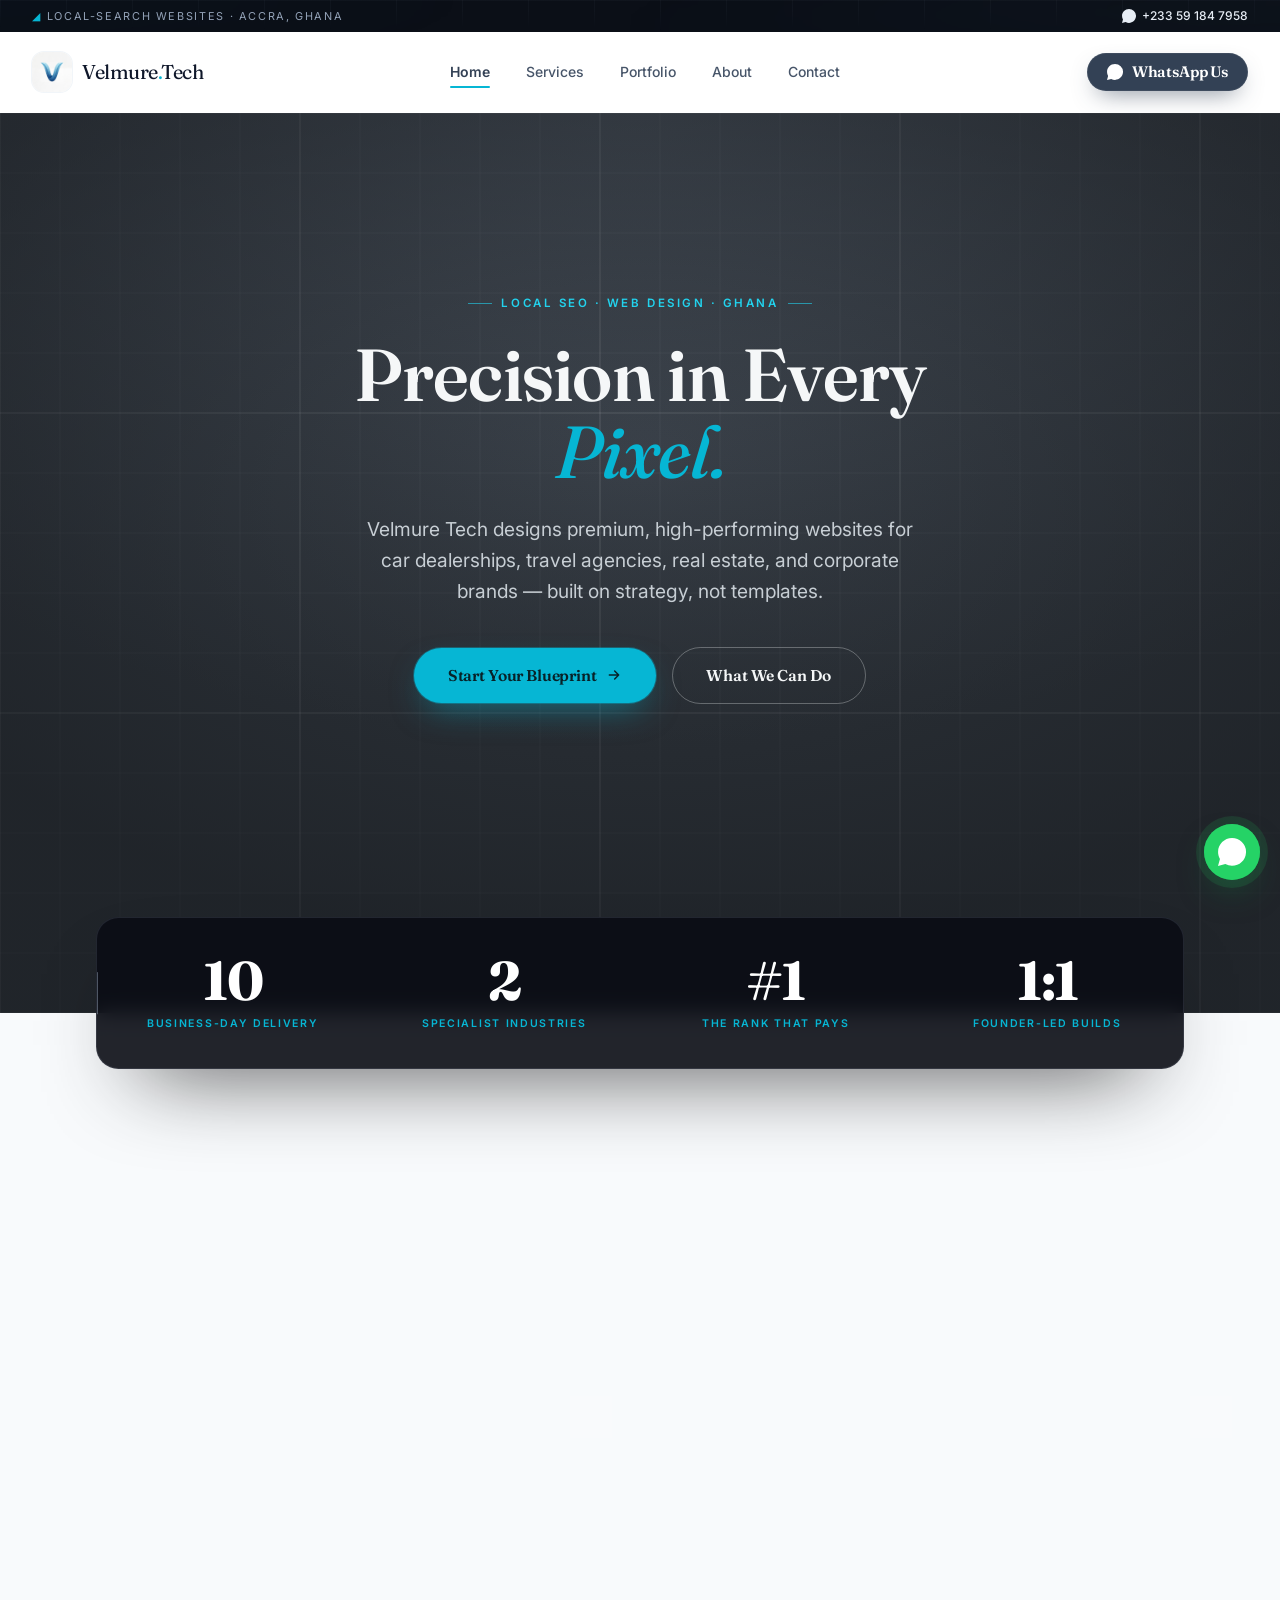
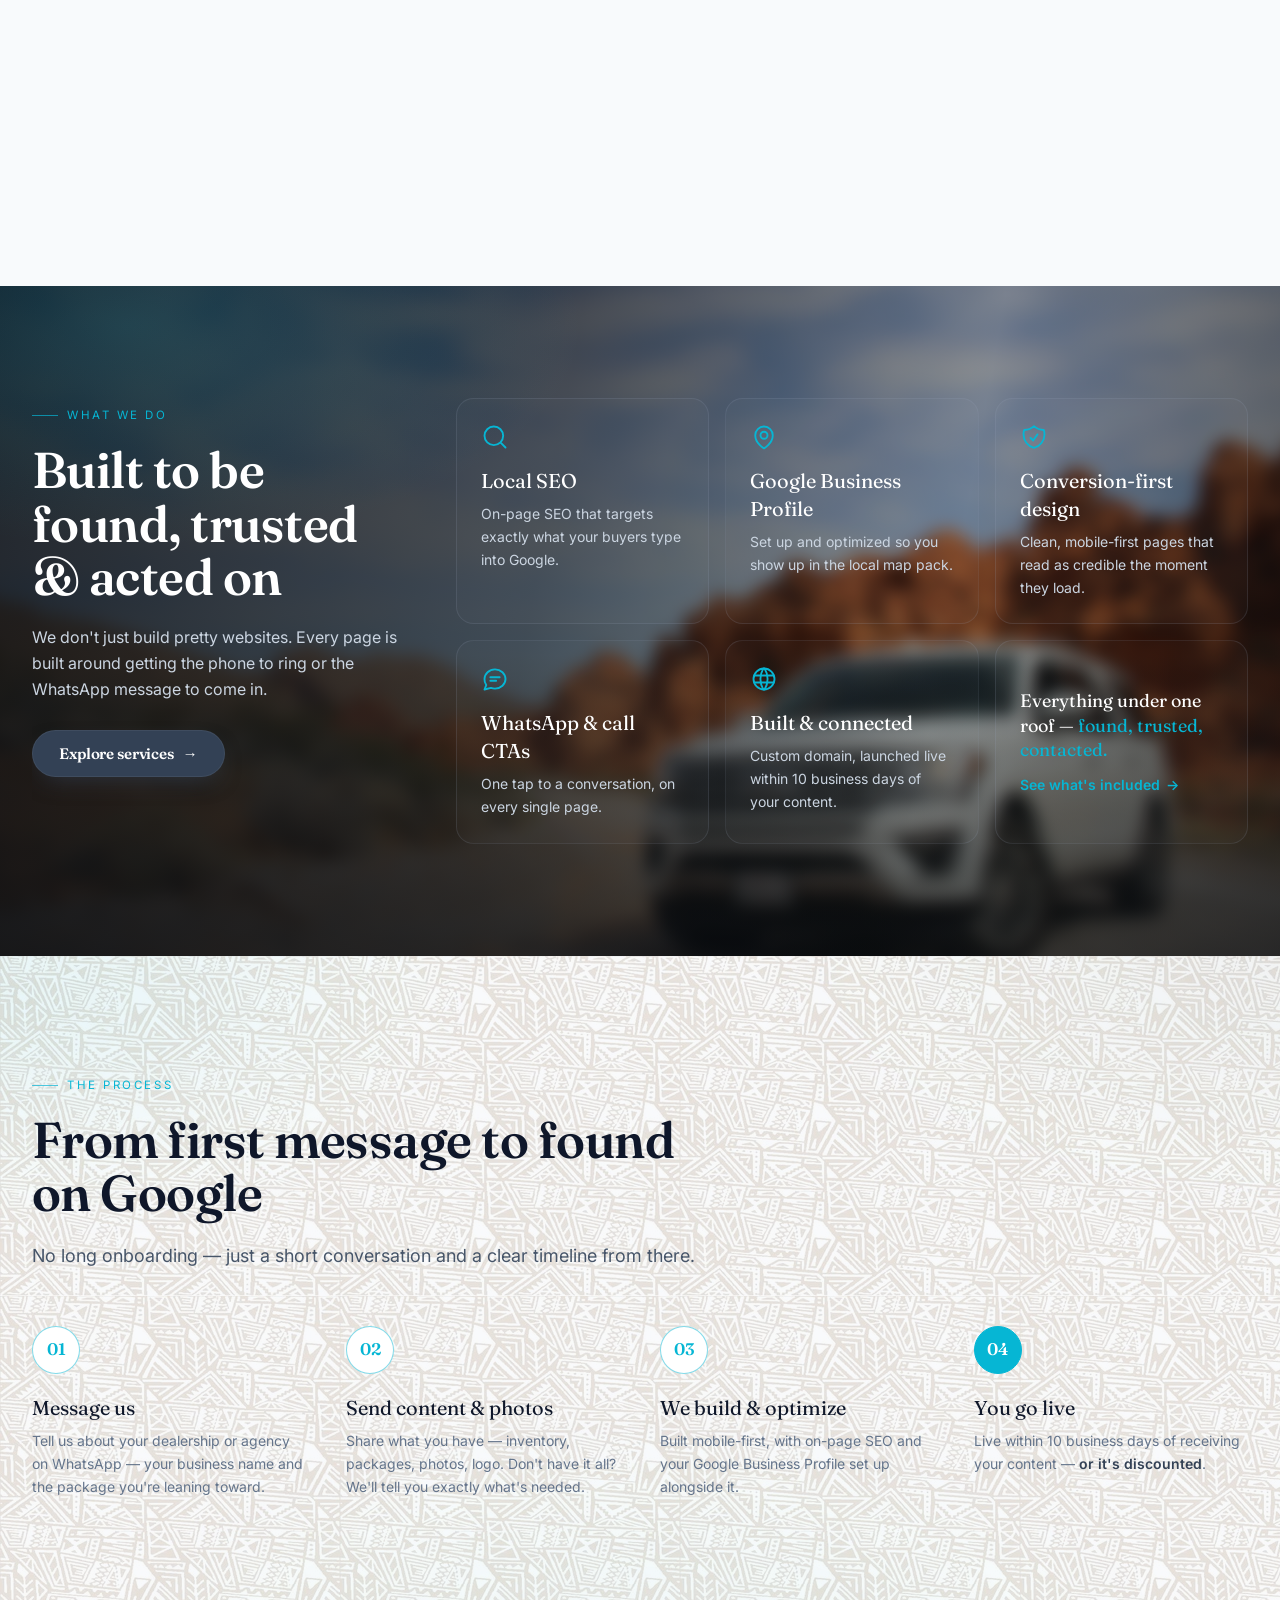
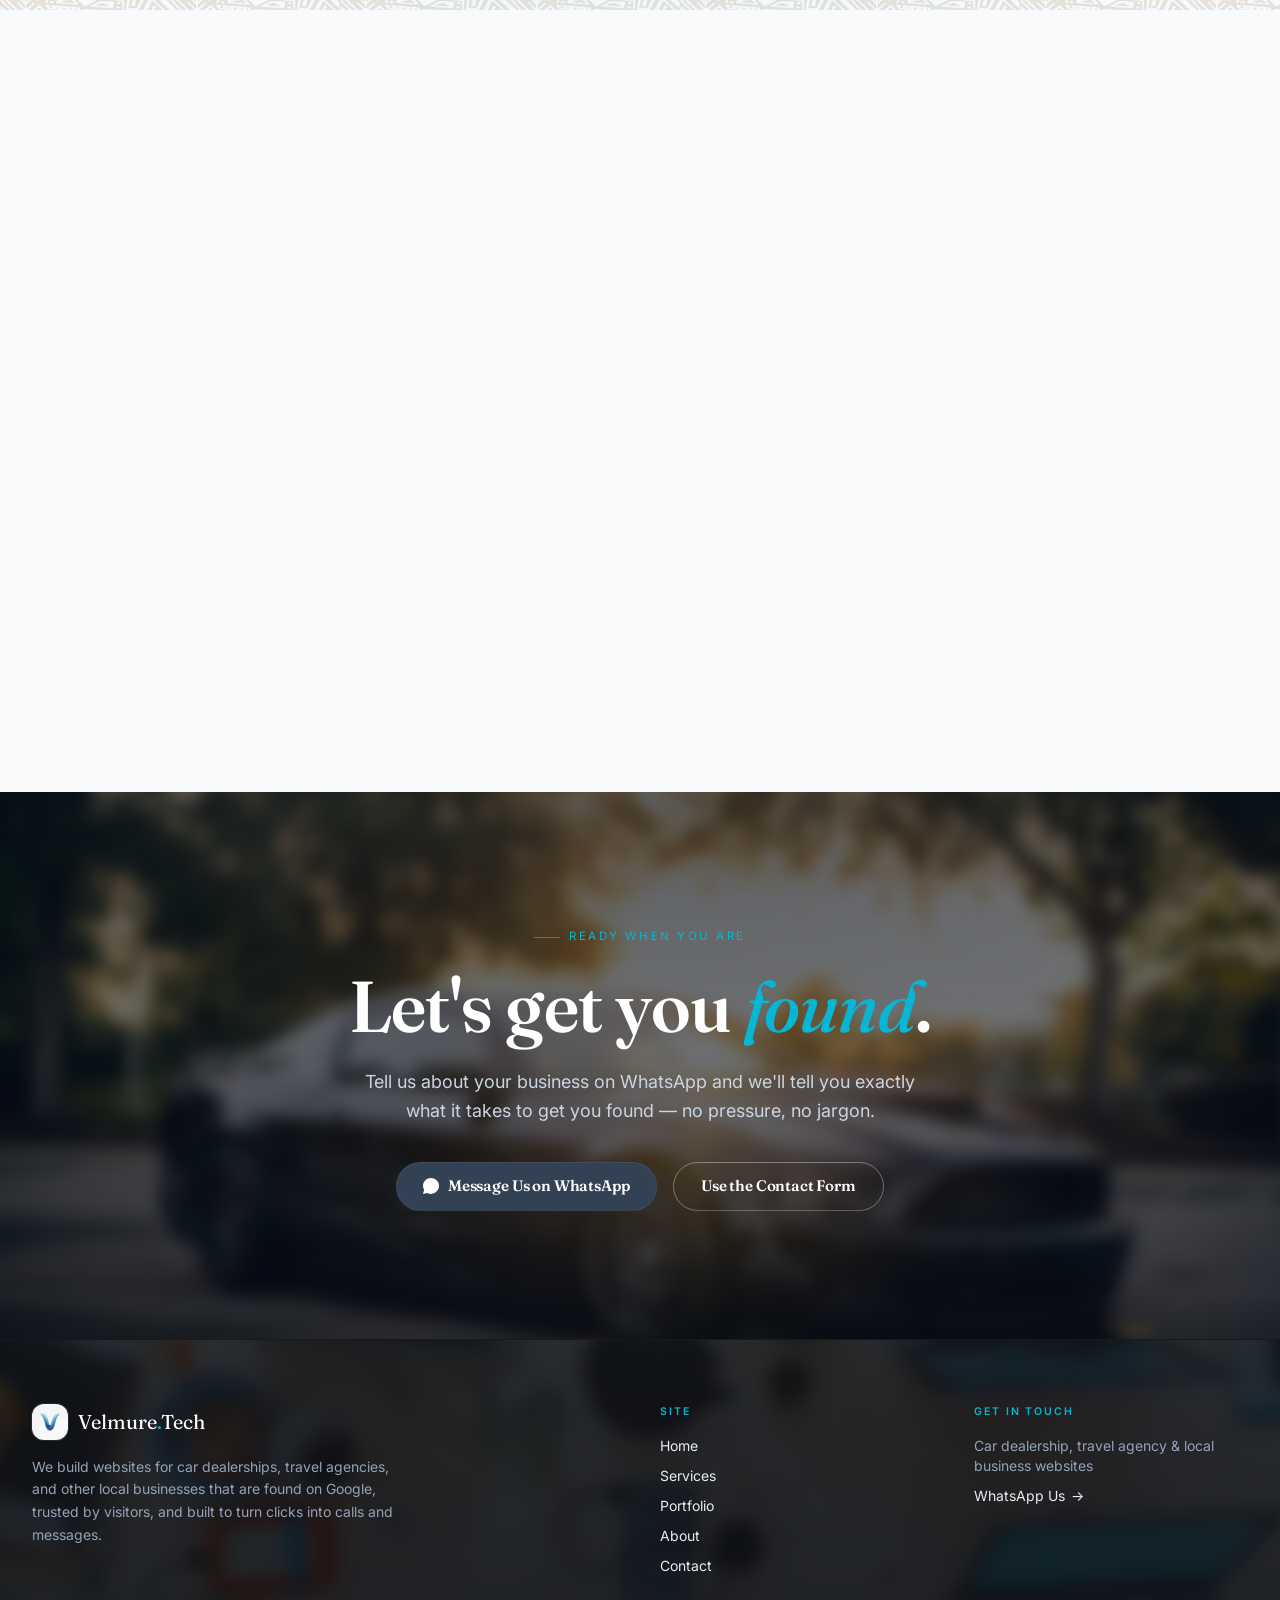
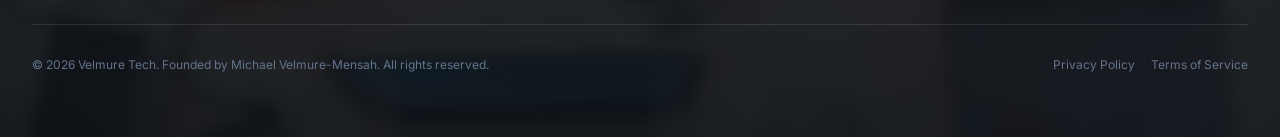
==== commit 76311541: "Add SEO/meta overhaul, animated hero, and mobile QA fixes - Technical SEO: canonical tags, full Open" ====
--- a/index.html
+++ b/index.html
@@ -3,13 +3,35 @@
 <head>
 <meta charset="UTF-8" />
 <meta name="viewport" content="width=device-width, initial-scale=1.0" />
-<title>Velmure Tech | Websites Built to Be Found on Google</title>
-<meta name="description" content="Velmure Tech builds websites for car dealerships and travel agencies that get found on Google, trusted by visitors, and turned into calls and messages." />
+<title>Velmure Tech | Website Design for Car Dealerships &amp; Travel Agencies in Accra, Ghana</title>
+<meta name="description" content="Velmure Tech builds websites for car dealerships, travel agencies, and other local businesses that get found on Google, trusted by visitors, and turned into calls and WhatsApp messages." />
+<meta name="robots" content="index, follow" />
+<meta name="author" content="Velmure Tech" />
+<link rel="canonical" href="https://velmuretech.example/" />
+
+<!-- Open Graph / Facebook / WhatsApp link preview -->
+<meta property="og:type" content="website" />
+<meta property="og:site_name" content="Velmure Tech" />
+<meta property="og:title" content="Velmure Tech | Websites Built to Be Found on Google" />
+<meta property="og:description" content="Velmure Tech builds websites for car dealerships, travel agencies, and other local businesses that get found on Google, trusted by visitors, and turned into calls and WhatsApp messages." />
+<meta property="og:url" content="https://velmuretech.example/" />
+<meta property="og:image" content="https://velmuretech.example/images/hero/slide-3-1920.webp" />
+<meta property="og:image:width" content="1920" />
+<meta property="og:image:height" content="1280" />
+<meta property="og:locale" content="en_GB" />
+
+<!-- Twitter Card -->
+<meta name="twitter:card" content="summary_large_image" />
+<meta name="twitter:title" content="Velmure Tech | Websites Built to Be Found on Google" />
+<meta name="twitter:description" content="Velmure Tech builds websites for car dealerships, travel agencies, and other local businesses that get found on Google, trusted by visitors, and turned into calls and WhatsApp messages." />
+<meta name="twitter:image" content="https://velmuretech.example/images/hero/slide-3-1920.webp" />
 
 <link rel="icon" type="image/png" href="images/logo-icon.png" />
+<link rel="apple-touch-icon" href="images/logo-icon.png" />
+<meta name="theme-color" content="#0b1220" />
 <link rel="preconnect" href="https://fonts.googleapis.com" />
 <link rel="preconnect" href="https://fonts.gstatic.com" crossorigin />
-<link href="https://fonts.googleapis.com/css2?family=Inter:wght@400;500;600;700;800&display=swap" rel="stylesheet" />
+<link href="https://fonts.googleapis.com/css2?family=Fraunces:ital,opsz,wght@0,9..144,400..600;1,9..144,400..500&family=Inter:wght@400;500;600;700&display=swap" rel="stylesheet" />
 
 <link rel="stylesheet" href="css/tailwind.css" />
 <link rel="stylesheet" href="css/style.css" />
@@ -17,50 +39,52 @@
 <script type="application/ld+json">
 {
   "@context": "https://schema.org",
-  "@type": "LocalBusiness",
+  "@type": "ProfessionalService",
   "name": "Velmure Tech",
-  "description": "Velmure Tech builds websites for car dealerships and travel agencies, focused on local search visibility so businesses get found, trusted, and contacted online.",
-  "logo": "images/logo-icon.png",
-  "image": "images/logo-icon.png",
+  "description": "Velmure Tech builds websites for car dealerships, travel agencies, and other local businesses, focused on local search visibility so businesses get found, trusted, and contacted online.",
   "telephone": "+233591847958",
   "email": "velmuretechcorps@gmail.com",
+  "alternateName": "Velmure.Tech",
   "founder": {
     "@type": "Person",
     "name": "Michael Velmure-Mensah"
   },
   "address": {
     "@type": "PostalAddress",
+    "addressLocality": "Accra",
+    "addressRegion": "Greater Accra Region",
     "addressCountry": "GH"
-  }
+  },
+  "areaServed": "Accra, Ghana"
 }
 </script>
 <!-- END LOCALBUSINESS SCHEMA -->
 </head>
-<body data-page="home" class="bg-surface text-ink font-sans antialiased">
+<body data-page="home" class="bg-surface text-ink antialiased">
 
 <a href="#main" class="sr-only focus:not-sr-only focus:fixed focus:z-[60] focus:top-3 focus:left-3 focus:bg-white focus:text-ink focus:px-4 focus:py-2 focus:rounded-md focus:shadow-lg">Skip to content</a>
 
-<div class="bg-ink text-slate-300 text-xs">
+<!-- ===================== TOP BAR ===================== -->
+<div class="surface-void text-slate-300 text-xs">
   <div class="max-w-7xl mx-auto px-4 sm:px-6 lg:px-8 py-2 flex items-center justify-end sm:justify-between gap-4">
-    <p class="hidden sm:block text-slate-400">Car dealership &amp; travel agency websites</p>
+    <p class="hidden sm:block tracking-[0.15em] uppercase text-[0.68rem] text-slate-400"><span class="text-secondary">◢</span> Local-search websites · Accra, Ghana</p>
     <a href="https://wa.me/233591847958" target="_blank" rel="noopener" class="inline-flex items-center gap-1.5 font-medium hover:text-secondary transition-colors">
       <svg viewBox="0 0 24 24" class="h-3.5 w-3.5 fill-current" aria-hidden="true"><path d="M12.04 0C5.407 0 .06 5.335.06 11.938c0 2.104.552 4.157 1.601 5.966L0 24l6.284-1.645a11.94 11.94 0 0 0 5.75 1.464h.005c6.633 0 11.98-5.335 11.98-11.939A11.868 11.868 0 0 0 20.463 3.51 11.868 11.868 0 0 0 12.045 0zm5.432 14.382c-.297-.149-1.758-.867-2.03-.967-.273-.099-.471-.148-.67.15-.197.297-.767.966-.94 1.164-.173.199-.347.223-.644.075-.297-.15-1.255-.463-2.39-1.475-.883-.788-1.48-1.761-1.653-2.059-.173-.297-.018-.458.13-.606.134-.133.298-.347.446-.52.149-.174.198-.298.298-.497.099-.198.05-.371-.025-.52-.075-.149-.669-1.612-.916-2.207-.242-.579-.487-.5-.669-.51-.173-.008-.371-.01-.57-.01-.198 0-.52.074-.792.372-.272.297-1.04 1.016-1.04 2.479 0 1.462 1.065 2.875 1.213 3.074.149.198 2.096 3.2 5.077 4.487.709.306 1.262.489 1.694.625.712.227 1.36.195 1.871.118.571-.085 1.758-.719 2.006-1.413.248-.694.248-1.289.173-1.413-.074-.124-.272-.198-.57-.347z"/></svg>
-      WhatsApp: +233 59 184 7958
+      +233 59 184 7958
     </a>
   </div>
 </div>
 
-
 <!-- ===================== HEADER ===================== -->
-<header id="site-header" class="sticky top-0 z-40 bg-white border-b border-slate-200 shadow-sm shadow-slate-900/5 transition-shadow">
+<header id="site-header" class="sticky top-0 z-40 bg-white/95 border-b border-transparent">
   <div class="max-w-7xl mx-auto px-4 sm:px-6 lg:px-8">
     <div class="flex items-center justify-between h-16 sm:h-20">
-      <a href="index.html" class="flex items-center gap-2.5 shrink-0">
+      <a href="index.html" class="flex items-center gap-2.5 shrink-0" aria-label="Velmure Tech — Home">
         <img src="images/logo-icon.png" alt="Velmure Tech logo" width="40" height="40" class="h-9 w-9 sm:h-10 sm:w-10 rounded-xl ring-1 ring-slate-100 object-cover" />
-        <span class="font-bold text-lg tracking-tight text-ink">Velmure <span class="text-primary-dark font-semibold">Tech</span></span>
+        <span class="font-display text-xl tracking-tight text-ink">Velmure<span class="text-secondary">.</span>Tech</span>
       </a>
 
-      <nav class="hidden md:flex items-center gap-8" aria-label="Primary">
+      <nav class="hidden md:flex items-center gap-9" aria-label="Primary">
         <a data-page="home" href="index.html" class="nav-link text-sm font-medium text-slate-600 hover:text-primary-dark transition-colors">Home</a>
         <a data-page="services" href="services.html" class="nav-link text-sm font-medium text-slate-600 hover:text-primary-dark transition-colors">Services</a>
         <a data-page="portfolio" href="portfolio.html" class="nav-link text-sm font-medium text-slate-600 hover:text-primary-dark transition-colors">Portfolio</a>
@@ -69,14 +93,13 @@
       </nav>
 
       <div class="hidden md:block">
-        <!-- TODO: replace 233591847958 with the real WhatsApp number (international format, digits only) -->
         <a href="https://wa.me/233591847958?text=Hi%20Velmure%20Tech%2C%20I%27d%20like%20to%20talk%20about%20a%20new%20website." target="_blank" rel="noopener" class="btn btn-accent !py-2.5 !px-5 text-sm">
           <svg viewBox="0 0 24 24" class="h-4 w-4 fill-current" aria-hidden="true"><path d="M12.04 0C5.407 0 .06 5.335.06 11.938c0 2.104.552 4.157 1.601 5.966L0 24l6.284-1.645a11.94 11.94 0 0 0 5.75 1.464h.005c6.633 0 11.98-5.335 11.98-11.939A11.868 11.868 0 0 0 20.463 3.51 11.868 11.868 0 0 0 12.045 0zm5.432 14.382c-.297-.149-1.758-.867-2.03-.967-.273-.099-.471-.148-.67.15-.197.297-.767.966-.94 1.164-.173.199-.347.223-.644.075-.297-.15-1.255-.463-2.39-1.475-.883-.788-1.48-1.761-1.653-2.059-.173-.297-.018-.458.13-.606.134-.133.298-.347.446-.52.149-.174.198-.298.298-.497.099-.198.05-.371-.025-.52-.075-.149-.669-1.612-.916-2.207-.242-.579-.487-.5-.669-.51-.173-.008-.371-.01-.57-.01-.198 0-.52.074-.792.372-.272.297-1.04 1.016-1.04 2.479 0 1.462 1.065 2.875 1.213 3.074.149.198 2.096 3.2 5.077 4.487.709.306 1.262.489 1.694.625.712.227 1.36.195 1.871.118.571-.085 1.758-.719 2.006-1.413.248-.694.248-1.289.173-1.413-.074-.124-.272-.198-.57-.347z"/></svg>
           WhatsApp Us
         </a>
       </div>
 
-      <button id="nav-toggle" aria-expanded="false" aria-controls="mobile-menu" aria-label="Toggle menu" class="md:hidden inline-flex items-center justify-center rounded-md p-2 text-slate-700 hover:bg-slate-100">
+      <button id="nav-toggle" aria-expanded="false" aria-controls="mobile-menu" aria-label="Toggle menu" class="md:hidden inline-flex items-center justify-center rounded-md p-2.5 text-slate-700 hover:bg-slate-100">
         <svg id="icon-menu" class="h-6 w-6" fill="none" viewBox="0 0 24 24" stroke="currentColor" aria-hidden="true"><path stroke-linecap="round" stroke-linejoin="round" stroke-width="2" d="M4 6h16M4 12h16M4 18h16" /></svg>
         <svg id="icon-close" class="h-6 w-6 hidden" fill="none" viewBox="0 0 24 24" stroke="currentColor" aria-hidden="true"><path stroke-linecap="round" stroke-linejoin="round" stroke-width="2" d="M6 18L18 6M6 6l12 12" /></svg>
       </button>
@@ -97,262 +120,228 @@
 
 <main id="main">
 
-  <!-- ===================== HERO ===================== -->
-  <section class="relative overflow-hidden min-h-[640px] sm:min-h-[720px] flex items-center">
-
-    <!-- Background image slideshow: cycles 1 → 2 → 3 → 4 → 5 → 6 → loop -->
-    <div class="absolute inset-0" aria-hidden="true">
-      <img src="images/hero/slide-1-1024.webp" srcset="images/hero/slide-1-640.webp 640w, images/hero/slide-1-1024.webp 1024w, images/hero/slide-1-1920.webp 1920w" sizes="100vw" width="1024" height="683" fetchpriority="high" alt="" class="hero-slide" />
-      <img src="images/hero/slide-2-1024.webp" srcset="images/hero/slide-2-640.webp 640w, images/hero/slide-2-1024.webp 1024w, images/hero/slide-2-1920.webp 1920w" sizes="100vw" width="1024" height="680" alt="" class="hero-slide" />
-      <img src="images/hero/slide-3-1024.webp" srcset="images/hero/slide-3-640.webp 640w, images/hero/slide-3-1024.webp 1024w, images/hero/slide-3-1920.webp 1920w" sizes="100vw" width="1024" height="683" alt="" class="hero-slide" />
-      <img src="images/hero/slide-4-1024.webp" srcset="images/hero/slide-4-640.webp 640w, images/hero/slide-4-1024.webp 1024w, images/hero/slide-4-1920.webp 1920w" sizes="100vw" width="1024" height="683" alt="" class="hero-slide" />
-      <img src="images/hero/slide-5-1024.webp" srcset="images/hero/slide-5-640.webp 640w, images/hero/slide-5-1024.webp 1024w, images/hero/slide-5-1920.webp 1920w" sizes="100vw" width="1024" height="1024" alt="" class="hero-slide" />
-      <img src="images/hero/slide-6-1024.webp" srcset="images/hero/slide-6-640.webp 640w, images/hero/slide-6-1024.webp 1024w, images/hero/slide-6-1920.webp 1920w" sizes="100vw" width="1024" height="1276" alt="" class="hero-slide" />
-      <div class="absolute inset-0 bg-gradient-to-r from-ink/95 via-ink/80 to-ink/45"></div>
-      <div class="absolute inset-0 bg-gradient-to-t from-ink/60 via-transparent to-transparent"></div>
-    </div>
-
-    <!-- Slide indicator dots -->
-    <div class="absolute bottom-7 left-1/2 -translate-x-1/2 z-10 flex gap-2" role="tablist" aria-label="Hero image slideshow">
-      <button type="button" class="hero-dot" role="tab" aria-label="Show slide 1" aria-selected="false"></button>
-      <button type="button" class="hero-dot" role="tab" aria-label="Show slide 2" aria-selected="false"></button>
-      <button type="button" class="hero-dot" role="tab" aria-label="Show slide 3" aria-selected="false"></button>
-      <button type="button" class="hero-dot" role="tab" aria-label="Show slide 4" aria-selected="false"></button>
-      <button type="button" class="hero-dot" role="tab" aria-label="Show slide 5" aria-selected="false"></button>
-      <button type="button" class="hero-dot" role="tab" aria-label="Show slide 6" aria-selected="false"></button>
-    </div>
-
-    <div class="relative z-[1] w-full max-w-7xl mx-auto px-4 sm:px-6 lg:px-8 py-20 sm:py-24">
-      <div class="grid lg:grid-cols-2 gap-14 items-center">
-
-        <div class="fade-in-load">
-          <p class="inline-flex items-center gap-2 rounded-full bg-white/10 border border-white/20 text-white px-4 py-1.5 text-xs font-semibold tracking-wide uppercase">
-            Websites for car dealerships &amp; travel agencies
-          </p>
-          <h1 class="mt-6 text-3xl sm:text-5xl lg:text-[3.25rem] font-extrabold leading-[1.15] sm:leading-[1.1] tracking-tight text-white">
-            Are you ready to own an <span class="text-secondary">online storefront</span>? Are you ready to get <span class="text-secondary">more leads</span> in your niche?
-          </h1>
-          <p class="mt-6 text-lg text-slate-200 leading-relaxed max-w-xl">
-            Hit us up, and we can do just that for you.
-          </p>
-          <div class="mt-9 flex flex-col sm:flex-row gap-4">
-            <a href="https://wa.me/233591847958?text=Hi%20Velmure%20Tech%2C%20I%27d%20like%20to%20talk%20about%20a%20new%20website." target="_blank" rel="noopener" class="btn btn-accent text-base">
-              <svg viewBox="0 0 24 24" class="h-4 w-4 fill-current" aria-hidden="true"><path d="M12.04 0C5.407 0 .06 5.335.06 11.938c0 2.104.552 4.157 1.601 5.966L0 24l6.284-1.645a11.94 11.94 0 0 0 5.75 1.464h.005c6.633 0 11.98-5.335 11.98-11.939A11.868 11.868 0 0 0 20.463 3.51 11.868 11.868 0 0 0 12.045 0zm5.432 14.382c-.297-.149-1.758-.867-2.03-.967-.273-.099-.471-.148-.67.15-.197.297-.767.966-.94 1.164-.173.199-.347.223-.644.075-.297-.15-1.255-.463-2.39-1.475-.883-.788-1.48-1.761-1.653-2.059-.173-.297-.018-.458.13-.606.134-.133.298-.347.446-.52.149-.174.198-.298.298-.497.099-.198.05-.371-.025-.52-.075-.149-.669-1.612-.916-2.207-.242-.579-.487-.5-.669-.51-.173-.008-.371-.01-.57-.01-.198 0-.52.074-.792.372-.272.297-1.04 1.016-1.04 2.479 0 1.462 1.065 2.875 1.213 3.074.149.198 2.096 3.2 5.077 4.487.709.306 1.262.489 1.694.625.712.227 1.36.195 1.871.118.571-.085 1.758-.719 2.006-1.413.248-.694.248-1.289.173-1.413-.074-.124-.272-.198-.57-.347z"/></svg>
-              Get Found on Google
-            </a>
-            <a href="portfolio.html" class="btn btn-outline-light text-base">See Our Work</a>
-          </div>
-          <p class="mt-6 text-sm text-slate-300">No pressure, no jargon — just a quick conversation about your business.</p>
-        </div>
-
-        <!-- Decorative "search result" mockup graphic, floating over the photo -->
-        <div class="reveal">
-          <div class="relative mx-auto max-w-md">
-            <div class="absolute -inset-10 bg-gradient-to-br from-secondary/40 via-accent/25 to-transparent blur-3xl -z-10 rounded-[2.5rem]" aria-hidden="true"></div>
-            <div class="rounded-2xl bg-white border border-slate-200 shadow-2xl shadow-black/40 overflow-hidden">
-              <div class="flex items-center gap-1.5 px-4 py-3 border-b border-slate-100 bg-slate-50">
-                <span class="h-2.5 w-2.5 rounded-full bg-red-300"></span>
-                <span class="h-2.5 w-2.5 rounded-full bg-amber-300"></span>
-                <span class="h-2.5 w-2.5 rounded-full bg-emerald-300"></span>
-                <span class="ml-3 min-w-0 text-xs text-slate-400 truncate">google.com/search?q=car+dealership+near+me</span>
-              </div>
-              <div class="p-5 space-y-4">
-                <div class="flex items-center gap-2 rounded-full border border-slate-200 px-4 py-2.5">
-                  <svg class="h-4 w-4 text-slate-400" fill="none" viewBox="0 0 24 24" stroke="currentColor" aria-hidden="true"><path stroke-linecap="round" stroke-linejoin="round" stroke-width="2" d="M21 21l-4.35-4.35M11 19a8 8 0 100-16 8 8 0 000 16z"/></svg>
-                  <span class="text-sm text-slate-500">car dealership near me</span>
-                </div>
-
-                <div class="rounded-xl border-2 border-secondary/40 bg-secondary/5 p-3.5">
-                  <div class="flex items-start gap-3">
-                    <span class="mt-0.5 flex h-8 w-8 shrink-0 items-center justify-center rounded-lg bg-primary-dark text-white text-xs font-bold">V</span>
-                    <div class="min-w-0">
-                      <p class="text-[13px] text-emerald-700 truncate">yourdealership.com</p>
-                      <p class="text-sm font-semibold text-secondary truncate">Your Dealership — Built by Velmure Tech</p>
-                      <p class="text-xs text-slate-500 mt-1 leading-relaxed">★★★★★ &nbsp;Trusted local dealer · Mobile-friendly · Click to WhatsApp</p>
-                    </div>
-                  </div>
-                </div>
-
-                <div class="p-3.5 opacity-40">
-                  <div class="flex items-start gap-3">
-                    <span class="mt-0.5 h-8 w-8 shrink-0 rounded-lg bg-slate-200"></span>
-                    <div class="min-w-0 w-full">
-                      <p class="text-[13px] text-slate-400">competitor-site.example</p>
-                      <div class="h-3 w-2/3 bg-slate-200 rounded mt-1.5"></div>
-                      <div class="h-2.5 w-full bg-slate-100 rounded mt-2"></div>
-                    </div>
-                  </div>
-                </div>
-                <div class="p-3.5 opacity-25">
-                  <div class="flex items-start gap-3">
-                    <span class="mt-0.5 h-8 w-8 shrink-0 rounded-lg bg-slate-200"></span>
-                    <div class="min-w-0 w-full">
-                      <div class="h-3 w-1/2 bg-slate-200 rounded"></div>
-                      <div class="h-2.5 w-full bg-slate-100 rounded mt-2"></div>
-                    </div>
-                  </div>
-                </div>
-              </div>
-            </div>
-          </div>
-        </div>
-
-      </div>
-    </div>
-  </section>
-
-  <!-- ===================== PROBLEM / AGITATION ===================== -->
-  <section class="py-20 sm:py-24 bg-white bg-mesh border-y border-slate-100">
+  <!-- ===================== HERO — Dynamic Architectural Grid ===================== -->
+  <section id="hero" class="vt-hero">
+    <canvas id="gridCanvas" class="vt-hero__canvas" aria-hidden="true"></canvas>
+    <div class="vt-hero__vignette" aria-hidden="true"></div>
+
+    <div class="vt-hero__content">
+      <p class="vt-hero__kicker vt-reveal" style="--d:0ms">Local SEO &middot; Web design &middot; Ghana</p>
+      <h1 class="vt-hero__title">
+        <span class="vt-reveal" style="--d:90ms">Precision in Every</span><br />
+        <span class="vt-reveal vt-hero__title-accent" style="--d:220ms">Pixel.</span>
+      </h1>
+      <p class="vt-hero__subhead vt-reveal" style="--d:360ms">
+        Velmure Tech designs premium, high-performing websites for car dealerships, travel agencies, real estate, and corporate brands — built on strategy, not templates.
+      </p>
+      <div class="vt-hero__actions vt-reveal" style="--d:480ms">
+        <a class="vt-hero__cta" href="https://wa.me/233591847958?text=Hii%20Mike!%20I%20wanna%20get%20inquiries%20about%20a%20website.">
+          Start Your Blueprint
+          <svg viewBox="0 0 24 24" fill="none" stroke="currentColor" stroke-width="2.2" stroke-linecap="round" stroke-linejoin="round" aria-hidden="true"><path d="M5 12h14M13 6l6 6-6 6"/></svg>
+        </a>
+        <a class="vt-hero__cta vt-hero__cta--ghost" href="portfolio.html">
+          What We Can Do
+        </a>
+      </div>
+    </div>
+  </section>
+
+  <!-- ===================== STAT BAR (overlaps hero) ===================== -->
+  <div class="relative z-20 -mt-28 sm:-mt-24">
+    <div class="max-w-6xl mx-auto px-4 sm:px-6 lg:px-8">
+      <div class="statbar grid grid-cols-2 sm:grid-cols-4 text-white">
+        <div class="statbar__item px-6 py-7 sm:py-9 text-center">
+          <p class="stat__num text-white"><span data-count="10">0</span></p>
+          <p class="mt-2 text-[0.66rem] font-semibold uppercase tracking-[0.16em] text-secondary">Business-day delivery</p>
+        </div>
+        <div class="statbar__item px-6 py-7 sm:py-9 text-center">
+          <p class="stat__num text-white"><span data-count="2">0</span></p>
+          <p class="mt-2 text-[0.66rem] font-semibold uppercase tracking-[0.16em] text-secondary">Specialist industries</p>
+        </div>
+        <div class="statbar__item px-6 py-7 sm:py-9 text-center">
+          <p class="stat__num text-white">#<span data-count="1">0</span></p>
+          <p class="mt-2 text-[0.66rem] font-semibold uppercase tracking-[0.16em] text-secondary">The rank that pays</p>
+        </div>
+        <div class="statbar__item px-6 py-7 sm:py-9 text-center">
+          <p class="stat__num text-white">1:1</p>
+          <p class="mt-2 text-[0.66rem] font-semibold uppercase tracking-[0.16em] text-secondary">Founder-led builds</p>
+        </div>
+      </div>
+    </div>
+  </div>
+
+  <!-- ===================== FEATURED WORK ===================== -->
+  <section class="pt-24 pb-24 sm:pt-28 bg-white bg-pattern">
     <div class="max-w-7xl mx-auto px-4 sm:px-6 lg:px-8">
-      <div class="max-w-2xl reveal">
-        <h2 class="text-3xl sm:text-4xl font-bold tracking-tight text-ink">While you're reading this, someone is searching.</h2>
-        <p class="mt-4 text-slate-600 text-lg leading-relaxed">Every day your business is hard to find on Google, that search ends with a competitor — not you.</p>
-      </div>
-
-      <div class="mt-12 grid sm:grid-cols-3 gap-6">
-        <div class="card p-6 reveal reveal-delay-1">
-          <p class="text-xs font-semibold uppercase tracking-wide text-secondary">Someone searches</p>
-          <p class="mt-2 font-semibold text-ink">"used cars near me"</p>
-          <p class="mt-3 text-sm text-slate-500 leading-relaxed">They pick from whoever shows up — with a site that loads fast, looks trustworthy, and makes it easy to reach out.</p>
-        </div>
-        <div class="card p-6 reveal reveal-delay-2">
-          <p class="text-xs font-semibold uppercase tracking-wide text-secondary">Someone searches</p>
-          <p class="mt-2 font-semibold text-ink">"travel agency near me"</p>
-          <p class="mt-3 text-sm text-slate-500 leading-relaxed">If your Google Business Profile isn't set up and optimized, you're invisible on the map they're looking at.</p>
-        </div>
-        <div class="card p-6 reveal reveal-delay-3">
-          <p class="text-xs font-semibold uppercase tracking-wide text-secondary">Someone searches</p>
-          <p class="mt-2 font-semibold text-ink">"best [your city] car dealer"</p>
-          <p class="mt-3 text-sm text-slate-500 leading-relaxed">No mobile-friendly site, no clear way to call or message you? They bounce to the next result in seconds.</p>
-        </div>
-      </div>
-    </div>
-  </section>
-
-  <!-- ===================== SOLUTION / PILLARS ===================== -->
-  <section class="py-20 sm:py-24 bg-mesh">
+      <div class="grid lg:grid-cols-12 gap-8 items-end mb-12">
+        <div class="lg:col-span-7" data-reveal>
+          <p class="kicker">Featured concepts</p>
+          <h2 class="display t-h2 text-ink mt-5">Work that's built to be found</h2>
+        </div>
+        <div class="lg:col-span-5 lg:text-right" data-reveal style="--d:120ms">
+          <p class="text-slate-600 leading-relaxed">No client case studies yet — so instead of borrowed screenshots, here are two concept builds we designed ourselves, one per industry.</p>
+          <a href="portfolio.html" class="btn btn-outline mt-6">View portfolio <span class="arrow" aria-hidden="true">→</span></a>
+        </div>
+      </div>
+
+      <div class="grid md:grid-cols-2 gap-6">
+        <a href="https://travelwebconcept.netlify.app/" target="_blank" rel="noopener" class="tile aspect-[16/11]" data-reveal="left" aria-label="Open the travel agency concept site">
+          <img src="images/portfolio/travel-concept-1024.webp" srcset="images/portfolio/travel-concept-640.webp 640w, images/portfolio/travel-concept-1024.webp 1024w" sizes="(min-width:768px) 45vw, 92vw" width="1365" height="668" loading="lazy" alt="Travel agency concept homepage with a night-sky hero over Torres del Paine" style="object-position: top;" />
+          <span class="tile__grad"></span>
+          <span class="tile-arrow"><svg class="h-5 w-5" fill="none" viewBox="0 0 24 24" stroke="currentColor" aria-hidden="true"><path stroke-linecap="round" stroke-linejoin="round" stroke-width="2" d="M13.5 6H18m0 0v4.5M18 6l-8.25 8.25M18 18.75H6.75a1.5 1.5 0 01-1.5-1.5V6.75" /></svg></span>
+          <span class="tile__cap">
+            <span class="block text-[0.66rem] font-semibold uppercase tracking-[0.16em] text-secondary">Travel &amp; Tour Agency · Concept</span>
+            <span class="block font-display text-2xl text-white mt-1">A destination, not a stock photo</span>
+          </span>
+        </a>
+        <a href="https://conceptwebsite.netlify.app/" target="_blank" rel="noopener" class="tile aspect-[16/11]" data-reveal="right" aria-label="Open the car dealership concept site">
+          <img src="images/portfolio/dealership-concept-1024.webp" srcset="images/portfolio/dealership-concept-640.webp 640w, images/portfolio/dealership-concept-1024.webp 1024w" sizes="(min-width:768px) 45vw, 92vw" width="1365" height="668" loading="lazy" alt="Car dealership concept homepage with a close-up luxury SUV hero" style="object-position: top;" />
+          <span class="tile__grad"></span>
+          <span class="tile-arrow"><svg class="h-5 w-5" fill="none" viewBox="0 0 24 24" stroke="currentColor" aria-hidden="true"><path stroke-linecap="round" stroke-linejoin="round" stroke-width="2" d="M13.5 6H18m0 0v4.5M18 6l-8.25 8.25M18 18.75H6.75a1.5 1.5 0 01-1.5-1.5V6.75" /></svg></span>
+          <span class="tile__cap">
+            <span class="block text-[0.66rem] font-semibold uppercase tracking-[0.16em] text-secondary">Car Dealership · Concept</span>
+            <span class="block font-display text-2xl text-white mt-1">One car, not a stock lot</span>
+          </span>
+        </a>
+      </div>
+    </div>
+  </section>
+
+  <!-- ===================== SERVICES ===================== -->
+  <section class="photo-dark photo-dark--glow py-24 sm:py-28">
+    <div class="photo-dark__img" aria-hidden="true"><img src="images/photo/desert-roadtrip.jpg" alt="" loading="lazy" /></div>
     <div class="max-w-7xl mx-auto px-4 sm:px-6 lg:px-8">
-      <div class="max-w-2xl reveal">
-        <h2 class="text-3xl sm:text-4xl font-bold tracking-tight text-ink">We don't just build pretty websites.</h2>
-        <p class="mt-4 text-slate-600 text-lg leading-relaxed">We build websites made to be found, trusted, and acted on — every one built around getting the phone to ring or the WhatsApp message to come in.</p>
-      </div>
-
-      <div class="mt-14 grid md:grid-cols-3 gap-8">
-        <div class="reveal reveal-delay-1">
-          <div class="flex h-12 w-12 items-center justify-center rounded-xl bg-primary-dark text-white">
-            <svg class="h-6 w-6" fill="none" viewBox="0 0 24 24" stroke="currentColor" aria-hidden="true"><path stroke-linecap="round" stroke-linejoin="round" stroke-width="1.75" d="M21 21l-4.35-4.35M11 19a8 8 0 100-16 8 8 0 000 16z"/></svg>
-          </div>
-          <h3 class="mt-5 text-xl font-semibold text-ink">Found</h3>
-          <p class="mt-2 text-slate-600 leading-relaxed">On-page SEO and a properly set up Google Business Profile so local searches actually lead to you.</p>
-        </div>
-        <div class="reveal reveal-delay-2">
-          <div class="flex h-12 w-12 items-center justify-center rounded-xl bg-primary-dark text-white">
-            <svg class="h-6 w-6" fill="none" viewBox="0 0 24 24" stroke="currentColor" aria-hidden="true"><path stroke-linecap="round" stroke-linejoin="round" stroke-width="1.75" d="M9 12.75l6-6m-6 0l6 6M4.5 19.5h15a1.5 1.5 0 001.5-1.5V6a1.5 1.5 0 00-1.5-1.5h-15A1.5 1.5 0 003 6v12a1.5 1.5 0 001.5 1.5z"/></svg>
-          </div>
-          <h3 class="mt-5 text-xl font-semibold text-ink">Trusted</h3>
-          <p class="mt-2 text-slate-600 leading-relaxed">Clean, mobile-first design that reads as credible the moment it loads — because first impressions decide whether they stay.</p>
-        </div>
-        <div class="reveal reveal-delay-3">
-          <div class="flex h-12 w-12 items-center justify-center rounded-xl bg-primary-dark text-white">
-            <svg class="h-6 w-6" fill="none" viewBox="0 0 24 24" stroke="currentColor" aria-hidden="true"><path stroke-linecap="round" stroke-linejoin="round" stroke-width="1.75" d="M8 10.5h8m-8 3h5M21 12c0 4.556-4.03 8.25-9 8.25a9.76 9.76 0 01-3.53-.653L3 21l1.507-3.822A8.196 8.196 0 013 12c0-4.556 4.03-8.25 9-8.25s9 3.694 9 8.25z"/></svg>
-          </div>
-          <h3 class="mt-5 text-xl font-semibold text-ink">Acted On</h3>
-          <p class="mt-2 text-slate-600 leading-relaxed">A click-to-call and WhatsApp button on every page, so interest turns into a conversation instead of a closed tab.</p>
-        </div>
-      </div>
-    </div>
-  </section>
-
-  <!-- ===================== HOW IT WORKS ===================== -->
-  <section class="py-20 sm:py-24 bg-white bg-mesh border-y border-slate-100">
+      <div class="grid lg:grid-cols-12 gap-10 lg:gap-14">
+        <div class="lg:col-span-4" data-reveal>
+          <p class="kicker">What we do</p>
+          <h2 class="display t-h2 text-white mt-5">Built to be found, trusted &amp; acted on</h2>
+          <p class="mt-5 text-slate-300 leading-relaxed">We don't just build pretty websites. Every page is built around getting the phone to ring or the WhatsApp message to come in.</p>
+          <a href="services.html" class="btn btn-accent mt-7">Explore services <span class="arrow" aria-hidden="true">→</span></a>
+        </div>
+
+        <div class="lg:col-span-8 grid sm:grid-cols-2 lg:grid-cols-3 gap-4">
+          <div class="svc p-6 spotlight" data-reveal style="--d:0ms">
+            <svg class="h-7 w-7 text-secondary" fill="none" viewBox="0 0 24 24" stroke="currentColor" aria-hidden="true"><path stroke-linecap="round" stroke-linejoin="round" stroke-width="1.6" d="M21 21l-4.35-4.35M11 19a8 8 0 100-16 8 8 0 000 16z"/></svg>
+            <h3 class="mt-4 font-display text-xl text-white">Local SEO</h3>
+            <p class="mt-2 text-sm text-slate-300 leading-relaxed">On-page SEO that targets exactly what your buyers type into Google.</p>
+          </div>
+          <div class="svc p-6 spotlight" data-reveal style="--d:80ms">
+            <svg class="h-7 w-7 text-secondary" fill="none" viewBox="0 0 24 24" stroke="currentColor" aria-hidden="true"><path stroke-linecap="round" stroke-linejoin="round" stroke-width="1.6" d="M15 10.5a3 3 0 11-6 0 3 3 0 016 0z"/><path stroke-linecap="round" stroke-linejoin="round" stroke-width="1.6" d="M19.5 10.5c0 7.142-7.5 11.25-7.5 11.25S4.5 17.642 4.5 10.5a7.5 7.5 0 1115 0z"/></svg>
+            <h3 class="mt-4 font-display text-xl text-white">Google Business Profile</h3>
+            <p class="mt-2 text-sm text-slate-300 leading-relaxed">Set up and optimized so you show up in the local map pack.</p>
+          </div>
+          <div class="svc p-6 spotlight" data-reveal style="--d:160ms">
+            <svg class="h-7 w-7 text-secondary" fill="none" viewBox="0 0 24 24" stroke="currentColor" aria-hidden="true"><path stroke-linecap="round" stroke-linejoin="round" stroke-width="1.6" d="M9 12.75L11.25 15 15 9.75m-3-7.036A11.959 11.959 0 013.598 6 11.99 11.99 0 003 9.75c0 5.592 3.824 10.29 9 11.622 5.176-1.332 9-6.03 9-11.622 0-1.31-.21-2.571-.598-3.75h-.152c-3.196 0-6.1-1.248-8.25-3.286z"/></svg>
+            <h3 class="mt-4 font-display text-xl text-white">Conversion-first design</h3>
+            <p class="mt-2 text-sm text-slate-300 leading-relaxed">Clean, mobile-first pages that read as credible the moment they load.</p>
+          </div>
+          <div class="svc p-6 spotlight" data-reveal style="--d:80ms">
+            <svg class="h-7 w-7 text-secondary" fill="none" viewBox="0 0 24 24" stroke="currentColor" aria-hidden="true"><path stroke-linecap="round" stroke-linejoin="round" stroke-width="1.6" d="M8 10.5h8m-8 3h5M21 12c0 4.556-4.03 8.25-9 8.25a9.76 9.76 0 01-3.53-.653L3 21l1.507-3.822A8.196 8.196 0 013 12c0-4.556 4.03-8.25 9-8.25s9 3.694 9 8.25z"/></svg>
+            <h3 class="mt-4 font-display text-xl text-white">WhatsApp &amp; call CTAs</h3>
+            <p class="mt-2 text-sm text-slate-300 leading-relaxed">One tap to a conversation, on every single page.</p>
+          </div>
+          <div class="svc p-6 spotlight" data-reveal style="--d:160ms">
+            <svg class="h-7 w-7 text-secondary" fill="none" viewBox="0 0 24 24" stroke="currentColor" aria-hidden="true"><path stroke-linecap="round" stroke-linejoin="round" stroke-width="1.6" d="M12 21a9 9 0 100-18 9 9 0 000 18z"/><path stroke-linecap="round" stroke-linejoin="round" stroke-width="1.6" d="M3.6 9h16.8M3.6 15h16.8M11.5 3a17 17 0 000 18M12.5 3a17 17 0 010 18"/></svg>
+            <h3 class="mt-4 font-display text-xl text-white">Built &amp; connected</h3>
+            <p class="mt-2 text-sm text-slate-300 leading-relaxed">Custom domain, launched live within 10 business days of your content.</p>
+          </div>
+          <div class="svc p-6 spotlight flex flex-col justify-center" data-reveal style="--d:240ms">
+            <p class="font-display text-lg text-white leading-snug">Everything under one roof — <span class="text-secondary">found, trusted, contacted.</span></p>
+            <a href="services.html" class="mt-3 inline-flex items-center gap-1.5 text-sm font-semibold text-secondary">See what's included <span class="arrow" aria-hidden="true">→</span></a>
+          </div>
+        </div>
+      </div>
+    </div>
+  </section>
+
+  <!-- ===================== PROCESS ===================== -->
+  <section class="py-24 sm:py-28 bg-mesh bg-pattern">
     <div class="max-w-7xl mx-auto px-4 sm:px-6 lg:px-8">
-      <div class="max-w-2xl reveal">
-        <h2 class="text-3xl sm:text-4xl font-bold tracking-tight text-ink">How it works</h2>
-        <p class="mt-4 text-slate-600 text-lg leading-relaxed">No long onboarding process — just a short conversation and a clear timeline from there.</p>
-      </div>
-
-      <div class="mt-14 grid sm:grid-cols-2 lg:grid-cols-4 gap-8">
-        <div class="relative reveal reveal-delay-1">
-          <div class="flex h-12 w-12 items-center justify-center rounded-xl bg-primary-dark text-white font-bold">1</div>
-          <h3 class="mt-5 font-semibold text-ink">Message us</h3>
-          <p class="mt-2 text-sm text-slate-500 leading-relaxed">Tell us about your dealership or agency on WhatsApp — your business name and the package you're leaning toward.</p>
-        </div>
-        <div class="relative reveal reveal-delay-2">
-          <div class="flex h-12 w-12 items-center justify-center rounded-xl bg-primary-dark text-white font-bold">2</div>
-          <h3 class="mt-5 font-semibold text-ink">Send content &amp; photos</h3>
-          <p class="mt-2 text-sm text-slate-500 leading-relaxed">Share what you have — inventory, packages, photos, logo. Don't have everything ready? We'll tell you exactly what's needed.</p>
-        </div>
-        <div class="relative reveal reveal-delay-3">
-          <div class="flex h-12 w-12 items-center justify-center rounded-xl bg-primary-dark text-white font-bold">3</div>
-          <h3 class="mt-5 font-semibold text-ink">We build &amp; optimize</h3>
-          <p class="mt-2 text-sm text-slate-500 leading-relaxed">Your site gets built mobile-first, with on-page SEO and your Google Business Profile set up alongside it.</p>
-        </div>
-        <div class="relative reveal reveal-delay-4">
-          <div class="flex h-12 w-12 items-center justify-center rounded-xl bg-accent text-white font-bold">4</div>
-          <h3 class="mt-5 font-semibold text-ink">You go live</h3>
-          <p class="mt-2 text-sm text-slate-500 leading-relaxed">Live within 10 business days of receiving your content — <a href="services.html#guarantee" class="text-secondary font-medium hover:underline">or it's discounted, no arguments</a>.</p>
-        </div>
-      </div>
-    </div>
-  </section>
-
-  <!-- ===================== NICHE TEASERS ===================== -->
-  <section class="py-20 sm:py-24 bg-primary-dark bg-mesh">
+      <div class="max-w-2xl mb-14" data-reveal>
+        <p class="kicker">The process</p>
+        <h2 class="display t-h2 text-ink mt-5">From first message to found on Google</h2>
+        <p class="mt-5 text-slate-600 text-lg leading-relaxed">No long onboarding — just a short conversation and a clear timeline from there.</p>
+      </div>
+
+      <div class="relative">
+        <div class="hidden lg:block absolute top-6 left-0 right-0 h-px bg-gradient-to-r from-secondary/60 via-secondary/25 to-slate-200" aria-hidden="true"></div>
+        <div class="grid sm:grid-cols-2 lg:grid-cols-4 gap-10">
+          <div data-reveal style="--d:0ms">
+            <span class="proc-num relative z-10">01</span>
+            <h3 class="mt-5 font-display text-xl text-ink">Message us</h3>
+            <p class="mt-2 text-sm text-slate-500 leading-relaxed">Tell us about your dealership or agency on WhatsApp — your business name and the package you're leaning toward.</p>
+          </div>
+          <div data-reveal style="--d:120ms">
+            <span class="proc-num relative z-10">02</span>
+            <h3 class="mt-5 font-display text-xl text-ink">Send content &amp; photos</h3>
+            <p class="mt-2 text-sm text-slate-500 leading-relaxed">Share what you have — inventory, packages, photos, logo. Don't have it all? We'll tell you exactly what's needed.</p>
+          </div>
+          <div data-reveal style="--d:240ms">
+            <span class="proc-num relative z-10">03</span>
+            <h3 class="mt-5 font-display text-xl text-ink">We build &amp; optimize</h3>
+            <p class="mt-2 text-sm text-slate-500 leading-relaxed">Built mobile-first, with on-page SEO and your Google Business Profile set up alongside it.</p>
+          </div>
+          <div data-reveal style="--d:360ms">
+            <span class="proc-num relative z-10" style="border-color:var(--color-secondary);color:#fff;background:var(--color-secondary)">04</span>
+            <h3 class="mt-5 font-display text-xl text-ink">You go live</h3>
+            <p class="mt-2 text-sm text-slate-500 leading-relaxed">Live within 10 business days of receiving your content — <a href="services.html#guarantee" class="ulink">or it's discounted</a>.</p>
+          </div>
+        </div>
+      </div>
+    </div>
+  </section>
+
+  <!-- ===================== NICHE ===================== -->
+  <section class="py-24 sm:py-28 bg-white bg-pattern">
     <div class="max-w-7xl mx-auto px-4 sm:px-6 lg:px-8">
-      <div class="max-w-2xl reveal">
-        <h2 class="text-3xl sm:text-4xl font-bold tracking-tight text-white">Built specifically for two industries.</h2>
-        <p class="mt-4 text-slate-300 text-lg leading-relaxed">Not a generic template — we specialize, so every site ships with what these businesses actually need.</p>
-      </div>
-
-      <div class="mt-12 grid md:grid-cols-2 gap-6">
-        <a href="services.html" class="group card card-on-dark overflow-hidden reveal reveal-delay-1">
-          <div class="card-cover">
-            <img src="images/dealership-lot.webp" alt="Rows of cars for sale on a dealership lot" width="736" height="736" loading="lazy" />
-          </div>
-          <div class="p-8">
-            <p class="text-xs font-semibold uppercase tracking-wide text-secondary">For dealers</p>
-            <h3 class="mt-2 text-2xl font-bold text-white">Car Dealerships</h3>
-            <p class="mt-3 text-slate-300 leading-relaxed">Inventory-friendly layouts, "Get Financed" CTAs, and local visibility for buyers searching nearby.</p>
-            <span class="mt-5 inline-flex items-center gap-1.5 text-sm font-semibold text-white group-hover:text-secondary transition-colors">See what's included
-              <svg class="h-4 w-4 transition-transform group-hover:translate-x-1" fill="none" viewBox="0 0 24 24" stroke="currentColor" aria-hidden="true"><path stroke-linecap="round" stroke-linejoin="round" stroke-width="2" d="M13.5 4.5L21 12m0 0l-7.5 7.5M21 12H3"/></svg>
-            </span>
-          </div>
-        </a>
-        <a href="services.html" class="group card card-on-dark overflow-hidden reveal reveal-delay-2">
-          <div class="card-cover">
-            <img src="images/plane-takeoff.webp" alt="Airplane taking off at sunset" width="722" height="900" loading="lazy" />
-          </div>
-          <div class="p-8">
-            <p class="text-xs font-semibold uppercase tracking-wide text-secondary">For agencies</p>
-            <h3 class="mt-2 text-2xl font-bold text-white">Travel Agencies</h3>
-            <p class="mt-3 text-slate-300 leading-relaxed">Destination pages, quote-request CTAs, and Google visibility for "travel agency near me" searches.</p>
-            <span class="mt-5 inline-flex items-center gap-1.5 text-sm font-semibold text-white group-hover:text-secondary transition-colors">See what's included
-              <svg class="h-4 w-4 transition-transform group-hover:translate-x-1" fill="none" viewBox="0 0 24 24" stroke="currentColor" aria-hidden="true"><path stroke-linecap="round" stroke-linejoin="round" stroke-width="2" d="M13.5 4.5L21 12m0 0l-7.5 7.5M21 12H3"/></svg>
-            </span>
-          </div>
+      <div class="grid lg:grid-cols-12 gap-8 items-end mb-12">
+        <div class="lg:col-span-7" data-reveal>
+          <p class="kicker">Specialised, not generic</p>
+          <h2 class="display t-h2 text-ink mt-5">Two industries, done deeply</h2>
+        </div>
+        <div class="lg:col-span-5 lg:text-right" data-reveal style="--d:120ms">
+          <p class="text-slate-600 leading-relaxed">We go deep in two verticals instead of shallow across all of them — so every site ships with what these businesses actually need.</p>
+        </div>
+      </div>
+
+      <div class="grid md:grid-cols-2 gap-6">
+        <a href="services.html" class="tile aspect-[16/11]" data-reveal="left">
+          <img src="images/ggfx/gggg.jpeg" width="597" height="335" loading="lazy" alt="Cars on display inside a bright dealership showroom" />
+          <span class="tile__grad"></span>
+          <span class="tile-arrow"><svg class="h-5 w-5" fill="none" viewBox="0 0 24 24" stroke="currentColor" aria-hidden="true"><path stroke-linecap="round" stroke-linejoin="round" stroke-width="2" d="M13.5 4.5L21 12m0 0l-7.5 7.5M21 12H3"/></svg></span>
+          <span class="tile__cap">
+            <span class="block text-[0.66rem] font-semibold uppercase tracking-[0.16em] text-secondary">For dealers</span>
+            <span class="block font-display text-2xl text-white mt-1">Car Dealerships</span>
+            <span class="block text-sm text-slate-300 mt-2 max-w-sm">Inventory-friendly layouts, "Get Financed" CTAs, and local visibility for buyers searching nearby.</span>
+          </span>
+        </a>
+        <a href="services.html" class="tile aspect-[16/11]" data-reveal="right">
+          <img src="images/ggfx/images.jpeg" width="480" height="320" loading="lazy" alt="Cape Coast Castle on the Ghanaian coast, a popular travel destination" />
+          <span class="tile__grad"></span>
+          <span class="tile-arrow"><svg class="h-5 w-5" fill="none" viewBox="0 0 24 24" stroke="currentColor" aria-hidden="true"><path stroke-linecap="round" stroke-linejoin="round" stroke-width="2" d="M13.5 4.5L21 12m0 0l-7.5 7.5M21 12H3"/></svg></span>
+          <span class="tile__cap">
+            <span class="block text-[0.66rem] font-semibold uppercase tracking-[0.16em] text-secondary">For agencies</span>
+            <span class="block font-display text-2xl text-white mt-1">Travel &amp; Tour Agencies</span>
+            <span class="block text-sm text-slate-300 mt-2 max-w-sm">Destination pages, quote-request CTAs, and Google visibility for "travel agency near me" searches.</span>
+          </span>
         </a>
       </div>
     </div>
   </section>
 
   <!-- ===================== FINAL CTA ===================== -->
-  <section class="py-20 sm:py-28 bg-mesh">
-    <div class="max-w-4xl mx-auto px-4 sm:px-6 lg:px-8 reveal">
-      <div class="rounded-2xl bg-primary-dark p-8 sm:p-12 text-center relative overflow-hidden">
-        <div class="absolute inset-0 bg-noise-dots opacity-30" aria-hidden="true"></div>
-        <div class="absolute -top-24 -left-16 h-72 w-72 rounded-full bg-secondary/30 blur-3xl" aria-hidden="true"></div>
-        <div class="absolute -bottom-24 -right-16 h-72 w-72 rounded-full bg-accent/30 blur-3xl" aria-hidden="true"></div>
-        <div class="relative">
-          <h2 class="text-3xl sm:text-4xl font-bold tracking-tight text-white">Ready to stop losing customers to Google?</h2>
-          <p class="mt-4 text-slate-300 text-lg max-w-xl mx-auto leading-relaxed">Tell us about your business on WhatsApp and we'll tell you exactly what it takes to get you found.</p>
-          <div class="mt-8 flex flex-col sm:flex-row gap-4 justify-center">
-            <a href="https://wa.me/233591847958?text=Hi%20Velmure%20Tech%2C%20I%27d%20like%20to%20talk%20about%20a%20new%20website." target="_blank" rel="noopener" class="btn btn-accent text-base">
-              <svg viewBox="0 0 24 24" class="h-4 w-4 fill-current" aria-hidden="true"><path d="M12.04 0C5.407 0 .06 5.335.06 11.938c0 2.104.552 4.157 1.601 5.966L0 24l6.284-1.645a11.94 11.94 0 0 0 5.75 1.464h.005c6.633 0 11.98-5.335 11.98-11.939A11.868 11.868 0 0 0 20.463 3.51 11.868 11.868 0 0 0 12.045 0zm5.432 14.382c-.297-.149-1.758-.867-2.03-.967-.273-.099-.471-.148-.67.15-.197.297-.767.966-.94 1.164-.173.199-.347.223-.644.075-.297-.15-1.255-.463-2.39-1.475-.883-.788-1.48-1.761-1.653-2.059-.173-.297-.018-.458.13-.606.134-.133.298-.347.446-.52.149-.174.198-.298.298-.497.099-.198.05-.371-.025-.52-.075-.149-.669-1.612-.916-2.207-.242-.579-.487-.5-.669-.51-.173-.008-.371-.01-.57-.01-.198 0-.52.074-.792.372-.272.297-1.04 1.016-1.04 2.479 0 1.462 1.065 2.875 1.213 3.074.149.198 2.096 3.2 5.077 4.487.709.306 1.262.489 1.694.625.712.227 1.36.195 1.871.118.571-.085 1.758-.719 2.006-1.413.248-.694.248-1.289.173-1.413-.074-.124-.272-.198-.57-.347z"/></svg>
-              Message Us on WhatsApp
-            </a>
-            <a href="contact.html" class="btn btn-outline-light text-base">Use the Contact Form</a>
-          </div>
-        </div>
+  <section class="photo-dark py-24 sm:py-32">
+    <div class="photo-dark__img" aria-hidden="true"><img src="images/hero/slide-1-1920.webp" alt="" loading="lazy" /></div>
+    <div class="max-w-4xl mx-auto px-4 sm:px-6 lg:px-8 text-center" data-reveal>
+      <p class="kicker kicker--center">Ready when you are</p>
+      <h2 class="display text-white mt-6" style="font-size:clamp(2.5rem,6vw,4.5rem);line-height:1.02">Let's get you <span class="serif-em text-secondary">found</span>.</h2>
+      <p class="mt-6 text-slate-300 text-lg max-w-xl mx-auto leading-relaxed">Tell us about your business on WhatsApp and we'll tell you exactly what it takes to get you found — no pressure, no jargon.</p>
+      <div class="mt-9 flex flex-col sm:flex-row gap-4 justify-center">
+        <a href="https://wa.me/233591847958?text=Hi%20Velmure%20Tech%2C%20I%27d%20like%20to%20talk%20about%20a%20new%20website." target="_blank" rel="noopener" class="btn btn-accent text-base">
+          <svg viewBox="0 0 24 24" class="h-4 w-4 fill-current" aria-hidden="true"><path d="M12.04 0C5.407 0 .06 5.335.06 11.938c0 2.104.552 4.157 1.601 5.966L0 24l6.284-1.645a11.94 11.94 0 0 0 5.75 1.464h.005c6.633 0 11.98-5.335 11.98-11.939A11.868 11.868 0 0 0 20.463 3.51 11.868 11.868 0 0 0 12.045 0zm5.432 14.382c-.297-.149-1.758-.867-2.03-.967-.273-.099-.471-.148-.67.15-.197.297-.767.966-.94 1.164-.173.199-.347.223-.644.075-.297-.15-1.255-.463-2.39-1.475-.883-.788-1.48-1.761-1.653-2.059-.173-.297-.018-.458.13-.606.134-.133.298-.347.446-.52.149-.174.198-.298.298-.497.099-.198.05-.371-.025-.52-.075-.149-.669-1.612-.916-2.207-.242-.579-.487-.5-.669-.51-.173-.008-.371-.01-.57-.01-.198 0-.52.074-.792.372-.272.297-1.04 1.016-1.04 2.479 0 1.462 1.065 2.875 1.213 3.074.149.198 2.096 3.2 5.077 4.487.709.306 1.262.489 1.694.625.712.227 1.36.195 1.871.118.571-.085 1.758-.719 2.006-1.413.248-.694.248-1.289.173-1.413-.074-.124-.272-.198-.57-.347z"/></svg>
+          Message Us on WhatsApp
+        </a>
+        <a href="contact.html" class="btn btn-outline-light text-base">Use the Contact Form</a>
       </div>
     </div>
   </section>
@@ -360,18 +349,19 @@
 </main>
 
 <!-- ===================== FOOTER ===================== -->
-<footer class="bg-ink text-slate-300">
-  <div class="max-w-7xl mx-auto px-4 sm:px-6 lg:px-8 py-14">
+<footer class="photo-dark photo-dark--deep text-slate-300 border-t border-white/5">
+  <div class="photo-dark__img" aria-hidden="true"><img src="images/photo/workspace-overhead.jpg" alt="" loading="lazy" /></div>
+  <div class="max-w-7xl mx-auto px-4 sm:px-6 lg:px-8 py-16">
     <div class="grid md:grid-cols-4 gap-10">
       <div class="md:col-span-2">
-        <a href="index.html" class="flex items-center gap-2.5">
+        <a href="index.html" class="flex items-center gap-2.5" aria-label="Velmure Tech — Home">
           <img src="images/logo-icon.png" alt="Velmure Tech logo" width="36" height="36" loading="lazy" class="h-9 w-9 rounded-xl ring-1 ring-white/10 object-cover" />
-          <span class="font-bold text-lg text-white">Velmure Tech</span>
-        </a>
-        <p class="mt-4 text-sm text-slate-400 leading-relaxed max-w-sm">We build websites for car dealerships and travel agencies that are found on Google, trusted by visitors, and built to turn clicks into calls and messages.</p>
+          <span class="font-display text-xl text-white">Velmure<span class="text-secondary">.</span>Tech</span>
+        </a>
+        <p class="mt-4 text-sm text-slate-400 leading-relaxed max-w-sm">We build websites for car dealerships, travel agencies, and other local businesses that are found on Google, trusted by visitors, and built to turn clicks into calls and messages.</p>
       </div>
       <div>
-        <p class="text-sm font-semibold text-white">Site</p>
+        <p class="text-[0.66rem] font-semibold uppercase tracking-[0.18em] text-secondary">Site</p>
         <ul class="mt-4 space-y-2.5 text-sm">
           <li><a href="index.html" class="hover:text-secondary transition-colors">Home</a></li>
           <li><a href="services.html" class="hover:text-secondary transition-colors">Services</a></li>
@@ -381,12 +371,10 @@
         </ul>
       </div>
       <div>
-        <p class="text-sm font-semibold text-white">Get in touch</p>
+        <p class="text-[0.66rem] font-semibold uppercase tracking-[0.18em] text-secondary">Get in touch</p>
         <ul class="mt-4 space-y-2.5 text-sm">
-          <li class="text-slate-400">Car dealership &amp; travel agency websites</li>
-          <li>
-            <a href="https://wa.me/233591847958" target="_blank" rel="noopener" class="inline-flex items-center gap-1.5 hover:text-secondary transition-colors">WhatsApp Us</a>
-          </li>
+          <li class="text-slate-400">Car dealership, travel agency &amp; local business websites</li>
+          <li><a href="https://wa.me/233591847958?text=Hii%20Mike!%20I%20wanna%20get%20inquiries%20about%20a%20website." target="_blank" rel="noopener" class="inline-flex items-center gap-1.5 hover:text-secondary transition-colors">WhatsApp Us <span aria-hidden="true">→</span></a></li>
         </ul>
       </div>
     </div>
--- a/css/style.css
+++ b/css/style.css
@@ -1,25 +1,41 @@
 /* ==========================================================================
-   Velmure Tech — placeholder brand palette
-   Swap the values below once real brand colors are provided.
-   Every color used across the site references one of these variables, so a
-   rebrand is a one-file edit.
+   Velmure Tech — design system  ("Found.")
+   --------------------------------------------------------------------------
+   A bespoke, motion-forward layer that sits on top of Tailwind utilities.
+   Three type roles (display / body / mono), a strict slate+cyan brand, and
+   an "engineered dark" treatment used as the site's signature.
+
+   Brand palette lives in :root — a rebrand is still a one-file edit. Legacy
+   class names (.btn, .btn-accent, .card, .glass, .bg-mesh…) are preserved and
+   restyled so older pages keep working.
    ========================================================================== */
 :root {
   --color-primary: #475569;      /* slate blue */
   --color-primary-dark: #334155; /* deeper slate, nav/headers */
   --color-secondary: #06b6d4;    /* cyan, links/highlights/hover */
-  --color-accent: #475569;       /* slate blue, primary CTAs only (alias of --color-primary) */
+  --color-accent: #475569;       /* slate blue, primary CTAs (alias of primary) */
   --color-bg: #f8fafc;           /* near-white background */
   --color-ink: #0f172a;          /* dark text / footer */
-}
-
-/* ---- Opacity-modifier utilities for CSS-variable-based brand colors -----
-   tailwind.config.js defines primary/secondary/accent/ink as raw var(--x)
-   references, which Tailwind cannot apply a color-opacity modifier to, so
-   any `bg-accent/30`, `border-secondary/40`, `from-ink/95` etc. class was
-   silently dropped from the compiled build. These hand-written rules
-   restore exactly the classes already used in the HTML (same selectors
-   Tailwind would generate), without needing a rebuild.
+  --color-void: #0b0f17;         /* neutral cinematic dark (blue dialled back) */
+
+  --font-display: "Fraunces", Georgia, "Times New Roman", serif;
+  --font-body: "Inter", ui-sans-serif, system-ui, -apple-system, sans-serif;
+  /* Labels/eyebrows use tracked Inter (kept the var name for older markup) */
+  --font-mono: "Inter", ui-sans-serif, system-ui, sans-serif;
+
+  /* Fluid type scale — display sizes breathe between mobile and desktop */
+  --step-hero: clamp(2.75rem, 6.2vw, 5rem);
+  --step-h2: clamp(2rem, 4vw, 3.15rem);
+  --step-h3: clamp(1.3rem, 2vw, 1.65rem);
+
+  --ease-out: cubic-bezier(0.22, 1, 0.36, 1);
+  --ease-inout: cubic-bezier(0.65, 0, 0.35, 1);
+}
+
+/* ---- Opacity-modifier utilities for CSS-variable brand colors ------------
+   tailwind.config.js exposes primary/secondary/accent/ink as raw var(--x),
+   which Tailwind can't attach an opacity modifier to. These restore the
+   handful of `bg-x/NN`, `from-x/NN`, `border-x/NN` classes used in markup.
    -------------------------------------------------------------------------- */
 .bg-accent\/10 { background-color: rgb(71 85 105 / 0.1); }
 .bg-accent\/25 { background-color: rgb(71 85 105 / 0.25); }
@@ -28,11 +44,15 @@
 .bg-primary-dark\/5 { background-color: rgb(51 65 85 / 0.05); }
 .bg-secondary\/10 { background-color: rgb(6 182 212 / 0.1); }
 .bg-secondary\/15 { background-color: rgb(6 182 212 / 0.15); }
+.bg-secondary\/20 { background-color: rgb(6 182 212 / 0.2); }
 .bg-secondary\/25 { background-color: rgb(6 182 212 / 0.25); }
 .bg-secondary\/30 { background-color: rgb(6 182 212 / 0.3); }
 .bg-secondary\/5 { background-color: rgb(6 182 212 / 0.05); }
 .border-accent\/20 { border-color: rgb(71 85 105 / 0.2); }
 .border-secondary\/40 { border-color: rgb(6 182 212 / 0.4); }
+.shadow-primary-dark\/20 { --tw-shadow-color: rgb(51 65 85 / 0.2); --tw-shadow: var(--tw-shadow-colored); }
+.bg-ink\/0 { background-color: rgb(15 23 42 / 0); }
+.group:hover .group-hover\:bg-ink\/30 { background-color: rgb(15 23 42 / 0.3); }
 .from-accent\/20 { --tw-gradient-from: rgb(71 85 105 / 0.2) var(--tw-gradient-from-position); --tw-gradient-to: rgb(71 85 105 / 0) var(--tw-gradient-to-position); --tw-gradient-stops: var(--tw-gradient-from), var(--tw-gradient-to); }
 .from-ink\/60 { --tw-gradient-from: rgb(15 23 42 / 0.6) var(--tw-gradient-from-position); --tw-gradient-to: rgb(15 23 42 / 0) var(--tw-gradient-to-position); --tw-gradient-stops: var(--tw-gradient-from), var(--tw-gradient-to); }
 .from-ink\/80 { --tw-gradient-from: rgb(15 23 42 / 0.8) var(--tw-gradient-from-position); --tw-gradient-to: rgb(15 23 42 / 0) var(--tw-gradient-to-position); --tw-gradient-stops: var(--tw-gradient-from), var(--tw-gradient-to); }
@@ -50,302 +70,784 @@
 .to-ink\/55 { --tw-gradient-to: rgb(15 23 42 / 0.55) var(--tw-gradient-to-position); }
 .to-ink\/85 { --tw-gradient-to: rgb(15 23 42 / 0.85) var(--tw-gradient-to-position); }
 
-html {
-  scroll-behavior: smooth;
-}
-
+/* ---- Base ---------------------------------------------------------------- */
+html { scroll-behavior: smooth; overflow-x: hidden; }
 body {
-  font-family: "Inter", ui-sans-serif, system-ui, -apple-system, sans-serif;
+  font-family: var(--font-body);
   background-color: var(--color-bg);
   color: var(--color-ink);
-}
-
-::selection {
-  background: var(--color-accent);
-  color: #fff;
-}
-
-a:focus-visible,
-button:focus-visible,
-input:focus-visible,
-textarea:focus-visible,
-select:focus-visible {
+  -webkit-font-smoothing: antialiased;
+  overflow-x: hidden;
+}
+::selection { background: var(--color-secondary); color: #04202a; }
+
+.font-display { font-family: var(--font-display); }
+.font-mono { font-family: var(--font-mono); }
+
+/* Bespoke focus ring in brand cyan */
+a:focus-visible, button:focus-visible, input:focus-visible,
+textarea:focus-visible, select:focus-visible, summary:focus-visible {
   outline: 2px solid var(--color-secondary);
-  outline-offset: 2px;
-  border-radius: 2px;
-}
-
-/* ---- Scroll reveal ------------------------------------------------------ */
-.reveal {
-  opacity: 0;
-  transform: translateY(18px);
-  transition: opacity 0.6s ease, transform 0.6s ease;
-}
-.reveal.is-visible {
-  opacity: 1;
-  transform: translateY(0);
-}
-.reveal-delay-1.is-visible { transition-delay: 0.1s; }
-.reveal-delay-2.is-visible { transition-delay: 0.2s; }
-.reveal-delay-3.is-visible { transition-delay: 0.3s; }
-.reveal-delay-4.is-visible { transition-delay: 0.4s; }
-
-.fade-in-load {
-  animation: fadeInLoad 0.8s ease both;
-}
-@keyframes fadeInLoad {
-  from { opacity: 0; transform: translateY(12px); }
-  to { opacity: 1; transform: translateY(0); }
-}
-
-/* ---- Buttons -------------------------------------------------------------
-   Shared classes so every CTA across five pages stays visually consistent
-   without repeating long Tailwind utility strings.
-   -------------------------------------------------------------------------- */
+  outline-offset: 3px;
+  border-radius: 4px;
+}
+
+/* Styled scrollbar (WebKit) — small "finished" detail */
+@media (min-width: 768px) {
+  ::-webkit-scrollbar { width: 12px; height: 12px; }
+  ::-webkit-scrollbar-track { background: #e9eef5; }
+  ::-webkit-scrollbar-thumb { background: #b3c0d1; border: 3px solid #e9eef5; border-radius: 999px; }
+  ::-webkit-scrollbar-thumb:hover { background: var(--color-primary); }
+}
+
+/* ---- Type helpers -------------------------------------------------------- */
+.display {
+  font-family: var(--font-display);
+  font-weight: 600;
+  letter-spacing: -0.01em;
+  line-height: 1.04;
+}
+.t-hero { font-size: var(--step-hero); line-height: 1.02; }
+.t-h2 { font-size: var(--step-h2); line-height: 1.06; }
+.t-h3 { font-size: var(--step-h3); line-height: 1.2; letter-spacing: -0.01em; }
+/* elegant italic accent for one word in a serif headline */
+.serif-em { font-style: italic; font-weight: 500; }
+
+/* Mono eyebrow / kicker with a leading tick */
+.kicker {
+  display: inline-flex;
+  align-items: center;
+  gap: 0.6rem;
+  font-family: var(--font-mono);
+  font-size: 0.72rem;
+  letter-spacing: 0.22em;
+  text-transform: uppercase;
+  color: var(--color-secondary);
+}
+.kicker::before {
+  content: "";
+  width: 1.6rem;
+  height: 1px;
+  background: currentColor;
+  opacity: 0.7;
+}
+.kicker--center { justify-content: center; }
+
+/* Cyan underline that draws in on hover, for text links */
+.ulink {
+  position: relative;
+  color: var(--color-primary-dark);
+  font-weight: 600;
+}
+.ulink::after {
+  content: "";
+  position: absolute;
+  left: 0; bottom: -2px;
+  width: 100%; height: 1.5px;
+  background: var(--color-secondary);
+  transform: scaleX(0);
+  transform-origin: right;
+  transition: transform 0.4s var(--ease-out);
+}
+.ulink:hover { color: var(--color-secondary); }
+.ulink:hover::after { transform: scaleX(1); transform-origin: left; }
+
+/* ==========================================================================
+   ENGINEERED-DARK surfaces + ambient motion (the signature look)
+   ========================================================================== */
+.surface-void {
+  position: relative;
+  isolation: isolate;
+  background: var(--color-void);
+  color: #e7edf5;
+  overflow: hidden;
+}
+/* faint technical grid */
+.surface-void::before {
+  content: "";
+  position: absolute;
+  inset: 0;
+  z-index: -2;
+  background-image:
+    linear-gradient(to right, rgba(148, 163, 184, 0.045) 1px, transparent 1px),
+    linear-gradient(to bottom, rgba(148, 163, 184, 0.045) 1px, transparent 1px);
+  background-size: 66px 66px;
+  mask-image: radial-gradient(120% 95% at 50% 0%, #000 35%, transparent 100%);
+}
+/* soft, slow cinematic glow — calmer than a techy aurora */
+.surface-void::after {
+  content: "";
+  position: absolute;
+  inset: -20%;
+  z-index: -1;
+  background:
+    radial-gradient(50% 55% at 14% 8%, rgba(6, 182, 212, 0.10), transparent 62%),
+    radial-gradient(55% 60% at 86% 18%, rgba(51, 65, 85, 0.28), transparent 65%),
+    radial-gradient(52% 55% at 72% 96%, rgba(6, 182, 212, 0.06), transparent 62%);
+  filter: blur(32px);
+  animation: aurora-drift 28s var(--ease-inout) infinite alternate;
+}
+@keyframes aurora-drift {
+  0%   { transform: translate3d(-1.5%, -1%, 0) scale(1); }
+  50%  { transform: translate3d(2%, 1.5%, 0) scale(1.06); }
+  100% { transform: translate3d(-1%, 2%, 0) scale(1.03); }
+}
+
+/* Light mesh (kept name for legacy pages), refined */
+.bg-mesh { position: relative; isolation: isolate; overflow: hidden; }
+.bg-mesh::before {
+  content: "";
+  position: absolute;
+  inset: -10%;
+  z-index: -1;
+  background:
+    radial-gradient(40% 40% at 10% 12%, rgba(6, 182, 212, 0.08), transparent 70%),
+    radial-gradient(45% 45% at 90% 8%, rgba(71, 85, 105, 0.05), transparent 70%),
+    radial-gradient(55% 55% at 50% 108%, rgba(6, 182, 212, 0.05), transparent 70%);
+  filter: blur(50px);
+}
+/* Tribal-line texture — replaces the flat/faint-grid look on open light
+   sections. Uses ::after (not ::before) so it can be combined with
+   .bg-mesh on the same element without colliding with .bg-mesh::before. */
+.bg-pattern { position: relative; isolation: isolate; }
+.bg-pattern::after {
+  content: "";
+  position: absolute;
+  inset: 0;
+  z-index: -1;
+  background-image: url("../images/patterns/tribal-lines.jpg");
+  background-repeat: repeat;
+  background-size: 340px;
+  opacity: 0.16;
+  mix-blend-mode: multiply;
+  pointer-events: none;
+}
+
+/* ==========================================================================
+   BUTTONS
+   ========================================================================== */
 .btn {
+  position: relative;
   display: inline-flex;
   align-items: center;
   justify-content: center;
-  gap: 0.5rem;
-  padding: 0.85rem 1.75rem;
+  gap: 0.55rem;
+  padding: 0.9rem 1.7rem;
   border-radius: 9999px;
+  font-family: var(--font-display);
   font-weight: 600;
   font-size: 0.95rem;
+  letter-spacing: -0.01em;
   line-height: 1.2;
   white-space: nowrap;
-  transition: transform 0.15s ease, box-shadow 0.15s ease,
-    background-color 0.15s ease, filter 0.15s ease, border-color 0.15s ease;
+  overflow: hidden;
+  transition: transform 0.25s var(--ease-out), box-shadow 0.25s var(--ease-out),
+    background-color 0.2s ease, filter 0.2s ease, border-color 0.2s ease, color 0.2s ease;
 }
 .btn:hover { transform: translateY(-2px); }
 .btn:active { transform: translateY(0); }
 
+/* primary CTA — solid slate with a cyan glow + a sweeping sheen */
 .btn-accent {
-  background-color: var(--color-accent);
+  background: var(--color-primary-dark);
   color: #fff;
-  box-shadow: 0 8px 20px -8px rgba(71, 85, 105, 0.55);
+  box-shadow: 0 10px 24px -10px rgba(51, 65, 85, 0.7), inset 0 0 0 1px rgba(255,255,255,0.06);
+}
+.btn-accent::after {
+  content: "";
+  position: absolute;
+  top: 0; left: -120%;
+  width: 60%; height: 100%;
+  background: linear-gradient(100deg, transparent, rgba(255,255,255,0.35), transparent);
+  transform: skewX(-18deg);
+  transition: left 0.7s var(--ease-out);
 }
 .btn-accent:hover {
-  filter: brightness(1.08);
-  box-shadow: 0 14px 26px -8px rgba(71, 85, 105, 0.65);
-}
-
-.btn-primary {
-  background-color: var(--color-primary-dark);
-  color: #fff;
-}
-.btn-primary:hover {
-  background-color: var(--color-primary);
-}
+  box-shadow: 0 16px 34px -12px rgba(6, 182, 212, 0.6), 0 0 0 1px rgba(6,182,212,0.4);
+}
+.btn-accent:hover::after { left: 140%; }
+
+.btn-primary { background: var(--color-primary-dark); color: #fff; }
+.btn-primary:hover { background: var(--color-primary); }
 
 .btn-outline {
-  background-color: transparent;
+  background: transparent;
   color: var(--color-primary-dark);
   border: 1.5px solid #cbd5e1;
 }
-.btn-outline:hover {
-  border-color: var(--color-primary-dark);
-  background-color: #fff;
-}
+.btn-outline:hover { border-color: var(--color-primary-dark); background: #fff; }
 
 .btn-outline-light {
-  background-color: transparent;
+  background: transparent;
   color: #fff;
-  border: 1.5px solid rgba(255, 255, 255, 0.4);
-}
-.btn-outline-light:hover {
-  border-color: #fff;
-  background-color: rgba(255, 255, 255, 0.08);
-}
-
-/* ---- Cards ---------------------------------------------------------------- */
+  border: 1.5px solid rgba(255, 255, 255, 0.35);
+}
+.btn-outline-light:hover { border-color: #fff; background: rgba(255, 255, 255, 0.08); }
+
+/* whatsapp-tinted CTA for the true WhatsApp actions */
+.btn-wa { background: #1f9d55; color: #fff; box-shadow: 0 10px 24px -10px rgba(31,157,85,0.7); }
+.btn-wa:hover { background: #24b263; box-shadow: 0 16px 32px -12px rgba(31,157,85,0.6); }
+
+/* arrow inside a button/link that nudges on hover */
+.btn:hover .arrow, .group:hover .arrow { transform: translateX(4px); }
+.arrow { transition: transform 0.3s var(--ease-out); }
+
+/* ==========================================================================
+   CARDS + spotlight
+   ========================================================================== */
 .card {
   background: #fff;
   border: 1px solid #e2e8f0;
-  border-radius: 1rem;
-  transition: transform 0.25s ease, box-shadow 0.25s ease, border-color 0.25s ease;
+  border-radius: 1.25rem;
+  transition: transform 0.3s var(--ease-out), box-shadow 0.3s var(--ease-out), border-color 0.3s ease;
 }
 .card:hover {
-  transform: translateY(-4px);
-  box-shadow: 0 22px 44px -22px rgba(71, 85, 105, 0.35);
+  transform: translateY(-5px);
+  box-shadow: 0 26px 50px -26px rgba(51, 65, 85, 0.4);
   border-color: #cbd5e1;
 }
 
-/* Fixed-ratio cover photo pinned to the top of a .card, used to introduce
-   niche/industry sections with a supporting photo instead of just an icon.
-   Needs `overflow-hidden` on the .card itself to clip to its rounded corners. */
-.card-cover {
-  aspect-ratio: 16 / 10;
+/* cursor-follow spotlight — JS sets --mx/--my as % */
+.spotlight { position: relative; overflow: hidden; }
+.spotlight::before {
+  content: "";
+  position: absolute;
+  inset: 0;
+  background: radial-gradient(240px circle at var(--mx, 50%) var(--my, 0%), rgba(6, 182, 212, 0.14), transparent 60%);
+  opacity: 0;
+  transition: opacity 0.4s ease;
+  pointer-events: none;
+  z-index: 0;
+}
+.spotlight:hover::before { opacity: 1; }
+.spotlight > * { position: relative; z-index: 1; }
+
+.card-cover { aspect-ratio: 16 / 10; overflow: hidden; }
+.card-cover img { width: 100%; height: 100%; object-fit: cover; transition: transform 0.7s var(--ease-out); }
+.card:hover .card-cover img { transform: scale(1.06); }
+
+/* card variant on the engineered-dark surface */
+.card-on-dark {
+  background: rgba(255, 255, 255, 0.035) !important;
+  border-color: rgba(148, 163, 184, 0.16) !important;
+  color: #e7edf5;
+  backdrop-filter: blur(6px);
+}
+.card-on-dark:hover { border-color: rgba(6, 182, 212, 0.45) !important; box-shadow: 0 26px 50px -26px rgba(0,0,0,0.7); }
+
+/* Legacy solid panels, kept + restyled */
+.glass { background: var(--color-primary-dark); border: 1px solid rgba(255,255,255,0.1); box-shadow: 0 24px 55px -22px rgba(7,12,23,0.7); }
+.glass-light { background: #fff; border: 1px solid #e2e8f0; box-shadow: 0 8px 32px -12px rgba(15,23,42,0.15); }
+
+.tier-popular {
+  position: relative;
+  border: 1.5px solid transparent;
+  background: linear-gradient(#fff, #fff) padding-box,
+    linear-gradient(135deg, var(--color-primary-dark), var(--color-secondary)) border-box;
+  box-shadow: 0 34px 70px -30px rgba(51, 65, 85, 0.5), 0 0 0 1px rgba(51,65,85,0.05);
+}
+.card.tier-popular:hover { border-color: transparent; }
+
+/* ==========================================================================
+   MARQUEE — infinite ticker of live local searches
+   ========================================================================== */
+.marquee { display: flex; overflow: hidden; -webkit-mask-image: linear-gradient(90deg, transparent, #000 8%, #000 92%, transparent); mask-image: linear-gradient(90deg, transparent, #000 8%, #000 92%, transparent); }
+.marquee__track { display: flex; flex-shrink: 0; gap: 1rem; padding-right: 1rem; animation: marquee 42s linear infinite; }
+.marquee:hover .marquee__track { animation-play-state: paused; }
+@keyframes marquee { to { transform: translateX(-100%); } }
+.marquee__item {
+  display: inline-flex;
+  align-items: center;
+  gap: 0.5rem;
+  white-space: nowrap;
+  font-family: var(--font-mono);
+  font-size: 0.85rem;
+  color: #94a3b8;
+}
+.marquee__item svg { width: 0.9rem; height: 0.9rem; color: var(--color-secondary); }
+
+/* ==========================================================================
+   SEARCH-RANK CLIMB  (hero signature moment)
+   ========================================================================== */
+.rankpanel {
+  --row-h: 3.5rem;
+  position: relative;
+  border-radius: 1.1rem;
+  background: rgba(255, 255, 255, 0.02);
+  border: 1px solid rgba(148, 163, 184, 0.16);
+  box-shadow: 0 40px 80px -40px rgba(0,0,0,0.85);
   overflow: hidden;
 }
-.card-cover img {
+.rankpanel__bar {
+  display: flex; align-items: center; gap: 0.5rem;
+  padding: 0.7rem 0.9rem;
+  border-bottom: 1px solid rgba(148,163,184,0.14);
+  background: rgba(255,255,255,0.03);
+}
+.rankpanel__query {
+  flex: 1; min-width: 0;
+  font-family: var(--font-mono);
+  font-size: 0.78rem;
+  color: #cbd5e1;
+  white-space: nowrap; overflow: hidden; text-overflow: ellipsis;
+}
+.rankpanel__caret { display: inline-block; width: 2px; height: 0.85em; background: var(--color-secondary); margin-left: 1px; vertical-align: -1px; animation: caret 1s steps(1) infinite; }
+@keyframes caret { 50% { opacity: 0; } }
+
+.rankpanel__list {
+  position: relative;
+  height: calc(var(--row-h) * 6);
+  padding: 0.35rem;
+}
+.rank-row {
+  position: absolute;
+  left: 0.35rem; right: 0.35rem;
+  height: var(--row-h);
+  display: flex; align-items: center; gap: 0.7rem;
+  padding: 0 0.7rem;
+  border-radius: 0.7rem;
+  transform: translateY(calc(var(--slot, 0) * var(--row-h)));
+  transition: transform 0.75s var(--ease-inout);
+  will-change: transform;
+}
+.rank-row__pos { font-family: var(--font-mono); font-size: 0.8rem; color: #64748b; width: 1.4rem; text-align: center; flex-shrink: 0; }
+.rank-row__body { min-width: 0; flex: 1; }
+.rank-row__title { height: 0.55rem; border-radius: 999px; background: rgba(148,163,184,0.35); }
+.rank-row__url { height: 0.4rem; border-radius: 999px; background: rgba(148,163,184,0.2); margin-top: 0.4rem; }
+.rank-row__fav { width: 1.5rem; height: 1.5rem; border-radius: 0.4rem; background: rgba(148,163,184,0.2); flex-shrink: 0; }
+
+/* the client's own result */
+.rank-row--you {
+  background: linear-gradient(90deg, rgba(6,182,212,0.14), rgba(6,182,212,0.04));
+  border: 1px solid rgba(6,182,212,0.4);
+  box-shadow: 0 8px 22px -10px rgba(6,182,212,0.5);
+}
+.rank-row--you .rank-row__pos { color: var(--color-secondary); font-weight: 700; }
+.rank-row--you .rank-row__fav { background: var(--color-primary-dark); display: flex; align-items: center; justify-content: center; color: #fff; font-family: var(--font-display); font-weight: 700; font-size: 0.8rem; }
+.rank-row--you .rank-row__title { background: #fff; width: 78%; height: 0.62rem; }
+.rank-row--you .rank-row__url { background: rgba(6,182,212,0.55); width: 45%; }
+.rank-row--you .rank-row__stars { font-size: 0.7rem; color: var(--color-secondary); font-family: var(--font-mono); margin-top: 0.28rem; }
+
+/* map pin that drops in once you reach #1 */
+.rank-pin {
+  position: absolute; top: 0.6rem; right: 0.7rem;
+  display: flex; align-items: center; gap: 0.35rem;
+  padding: 0.25rem 0.55rem;
+  border-radius: 999px;
+  background: rgba(6,182,212,0.16);
+  border: 1px solid rgba(6,182,212,0.4);
+  color: #a5f3fc;
+  font-family: var(--font-mono); font-size: 0.65rem; letter-spacing: 0.05em;
+  opacity: 0; transform: translateY(-8px) scale(0.9);
+  transition: opacity 0.4s ease, transform 0.5s var(--ease-out);
+}
+.rankpanel.is-top .rank-pin { opacity: 1; transform: translateY(0) scale(1); }
+
+/* whatsapp ping bubble that appears after ranking #1 */
+.rank-ping {
+  position: absolute; right: -0.6rem; bottom: -0.6rem;
+  display: inline-flex; align-items: center; gap: 0.4rem;
+  padding: 0.5rem 0.8rem;
+  border-radius: 0.9rem 0.9rem 0.2rem 0.9rem;
+  background: #1f9d55; color: #fff;
+  font-size: 0.78rem; font-weight: 600;
+  box-shadow: 0 14px 30px -12px rgba(31,157,85,0.8);
+  opacity: 0; transform: translateY(10px) scale(0.85);
+  transition: opacity 0.4s ease 0.3s, transform 0.5s var(--ease-out) 0.3s;
+}
+.rankpanel.is-top .rank-ping { opacity: 1; transform: translateY(0) scale(1); }
+.rank-ping svg { width: 1rem; height: 1rem; }
+
+/* ==========================================================================
+   STAT COUNTERS
+   ========================================================================== */
+.stat__num {
+  font-family: var(--font-display);
+  font-weight: 700;
+  letter-spacing: -0.03em;
+  line-height: 1;
+  font-size: clamp(2.4rem, 5vw, 3.4rem);
+}
+
+/* ==========================================================================
+   PROCESS TIMELINE
+   ========================================================================== */
+.step {
+  position: relative;
+  padding-top: 2.4rem;
+}
+.step__num {
+  font-family: var(--font-mono);
+  font-size: 0.8rem;
+  color: var(--color-secondary);
+  letter-spacing: 0.1em;
+}
+.step__dot {
+  position: absolute; top: 0; left: 0;
+  width: 0.85rem; height: 0.85rem; border-radius: 999px;
+  background: var(--color-secondary);
+  box-shadow: 0 0 0 5px rgba(6,182,212,0.15);
+}
+.step__line {
+  position: absolute; top: 0.38rem; left: 0.85rem; right: -1.5rem; height: 1.5px;
+  background: linear-gradient(90deg, rgba(6,182,212,0.5), rgba(148,163,184,0.15));
+}
+.step:last-child .step__line { display: none; }
+
+/* ==========================================================================
+   FORMS
+   ========================================================================== */
+.field {
   width: 100%;
-  height: 100%;
-  object-fit: cover;
-  transition: transform 0.5s ease;
-}
-.card:hover .card-cover img {
-  transform: scale(1.06);
-}
-
-.tier-popular {
-  position: relative;
-  border: 2px solid transparent;
-  background: linear-gradient(#fff, #fff) padding-box,
-    linear-gradient(135deg, var(--color-accent), var(--color-secondary)) border-box;
-  box-shadow: 0 30px 60px -24px rgba(71, 85, 105, 0.45), 0 0 0 1px rgba(71, 85, 105, 0.06);
-}
-/* .card:hover sets border-color with higher specificity (class+pseudo) than
-   .tier-popular alone, which would flatten the gradient border on hover. */
-.card.tier-popular:hover {
-  border-color: transparent;
-}
-
-/* ---- Solid panels -------------------------------------------------------
-   Opaque panels for use over photos or colored/dark sections. Replaces the
-   site's former frosted-glass (backdrop-blur) treatment with flat, solid
-   fills for a cleaner, more corporate look and more reliable text contrast.
-   .glass = solid panel for dark/photo backgrounds, .glass-light = solid
-   panel for light backgrounds.
-   -------------------------------------------------------------------------- */
-.glass {
-  background: var(--color-primary-dark);
-  border: 1px solid rgba(255, 255, 255, 0.1);
-  box-shadow: 0 20px 45px -20px rgba(15, 23, 42, 0.6);
-}
-
-.glass-light {
+  border-radius: 0.7rem;
+  border: 1.5px solid #d3dbe6;
   background: #fff;
-  border: 1px solid #e2e8f0;
-  box-shadow: 0 8px 32px -12px rgba(15, 23, 42, 0.15);
-}
-
-/* Solid card fill for use on dark (--color-primary-dark) sections, in place
-   of the former translucent/blurred card variant. Values chosen to match
-   Tailwind classes not present in the prebuilt css/tailwind.css, since that
-   file requires a manual rebuild (see tailwind-src.css) that isn't run here. */
-.card-on-dark {
-  background-color: var(--color-primary) !important;
-  border-color: rgba(255, 255, 255, 0.12) !important;
-}
-.card-on-dark:hover {
-  border-color: rgba(255, 255, 255, 0.28) !important;
-}
-
-/* ---- Glow accents ------------------------------------------------------------ */
-.glow-accent {
-  box-shadow: 0 0 0 1px rgba(71, 85, 105, 0.2), 0 20px 45px -14px rgba(71, 85, 105, 0.5);
-}
-.glow-secondary {
-  box-shadow: 0 0 0 1px rgba(6, 182, 212, 0.2), 0 20px 45px -14px rgba(6, 182, 212, 0.4);
-}
-
-/* ---- Mesh gradient background --------------------------------------------------
-   Soft, blurred color blobs for premium depth on otherwise flat light
-   sections. Apply to a `relative` section; content stacks above via z-index.
-   -------------------------------------------------------------------------- */
-.bg-mesh {
+  padding: 0.7rem 0.9rem;
+  font-size: 1rem;
+  transition: border-color 0.2s ease, box-shadow 0.2s ease;
+}
+.field:focus { outline: none; border-color: var(--color-secondary); box-shadow: 0 0 0 3px rgba(6,182,212,0.15); }
+
+/* ==========================================================================
+   HEADER / NAV
+   ========================================================================== */
+#site-header { transition: background-color 0.3s ease, box-shadow 0.3s ease, backdrop-filter 0.3s ease, border-color 0.3s ease; }
+#site-header.is-scrolled {
+  background: rgba(255,255,255,0.82);
+  backdrop-filter: saturate(150%) blur(12px);
+  box-shadow: 0 6px 24px -14px rgba(15, 23, 42, 0.35);
+  border-color: rgba(226,232,240,0.9);
+}
+.nav-link { position: relative; }
+.nav-link::after {
+  content: "";
+  position: absolute; left: 0; bottom: -6px;
+  width: 100%; height: 2px; border-radius: 2px;
+  background: var(--color-secondary);
+  transform: scaleX(0); transform-origin: right;
+  transition: transform 0.35s var(--ease-out);
+}
+.nav-link:hover::after, .nav-link[aria-current="page"]::after { transform: scaleX(1); transform-origin: left; }
+
+/* ==========================================================================
+   SCROLL REVEAL — several variants, staggerable via --d
+   ========================================================================== */
+[data-reveal] {
+  opacity: 0;
+  transform: translateY(26px);
+  transition: opacity 0.7s var(--ease-out), transform 0.8s var(--ease-out);
+  transition-delay: var(--d, 0ms);
+}
+[data-reveal="left"]  { transform: translateX(-32px); }
+[data-reveal="right"] { transform: translateX(32px); }
+[data-reveal="scale"] { transform: scale(0.94); }
+[data-reveal="clip"]  { clip-path: inset(0 0 100% 0); transform: none; opacity: 1; }
+[data-reveal].is-visible { opacity: 1; transform: none; clip-path: inset(0 0 0 0); }
+
+/* legacy reveal classes kept working */
+.reveal { opacity: 0; transform: translateY(22px); transition: opacity 0.7s var(--ease-out), transform 0.8s var(--ease-out); }
+.reveal.is-visible { opacity: 1; transform: none; }
+.reveal-delay-1.is-visible { transition-delay: 0.08s; }
+.reveal-delay-2.is-visible { transition-delay: 0.16s; }
+.reveal-delay-3.is-visible { transition-delay: 0.24s; }
+.reveal-delay-4.is-visible { transition-delay: 0.32s; }
+
+.fade-in-load { animation: fadeInLoad 0.9s var(--ease-out) both; }
+@keyframes fadeInLoad { from { opacity: 0; transform: translateY(14px); } to { opacity: 1; transform: none; } }
+
+/* hero headline: words rise in sequence */
+.rise-word { display: inline-block; overflow: hidden; vertical-align: top; }
+.rise-word > span {
+  display: inline-block;
+  transform: translateY(105%);
+  animation: rise 0.9s var(--ease-out) forwards;
+  animation-delay: calc(var(--w, 0) * 90ms + 150ms);
+}
+@keyframes rise { to { transform: translateY(0); } }
+
+/* ==========================================================================
+   FAQ + misc
+   ========================================================================== */
+summary { list-style: none; }
+summary::-webkit-details-marker { display: none; }
+.bg-noise-dots { background-image: radial-gradient(circle, rgba(255, 255, 255, 0.14) 1px, transparent 1px); background-size: 22px 22px; }
+
+/* ==========================================================================
+   WHATSAPP FLOATING BUTTON
+   ========================================================================== */
+.wa-float { position: fixed; right: 1.25rem; bottom: 1.25rem; z-index: 50; }
+.wa-pulse { position: absolute; inset: 0; border-radius: 9999px; background: #25d366; opacity: 0.55; animation: wa-pulse 2.2s ease-out infinite; }
+.wa-float .wa-glow { box-shadow: 0 0 0 8px rgba(37, 211, 102, 0.12), 0 16px 34px -10px rgba(16, 120, 63, 0.55); }
+@keyframes wa-pulse { 0% { transform: scale(1); opacity: 0.55; } 100% { transform: scale(1.9); opacity: 0; } }
+
+/* ==========================================================================
+   CINEMATIC HERO + editorial building blocks (ARCOVA-style, VTech palette)
+   ========================================================================== */
+.hero-shot { position: absolute; inset: 0; z-index: -1; overflow: hidden; }
+.hero-shot img {
+  width: 100%; height: 100%; object-fit: cover;
+  transform: scale(1.02);
+  animation: heroZoom 20s var(--ease-out) both;
+}
+@keyframes heroZoom { to { transform: scale(1.1); } }
+/* legibility wash: heavy on the left where copy sits, lighter over the photo */
+.hero-shot::after {
+  content: "";
+  position: absolute; inset: 0;
+  background:
+    linear-gradient(90deg, rgba(10,13,20,0.95) 0%, rgba(10,13,20,0.78) 34%, rgba(10,13,20,0.32) 66%, rgba(10,13,20,0.55) 100%),
+    linear-gradient(0deg, rgba(10,13,20,0.9) 0%, rgba(10,13,20,0.15) 42%, transparent 70%);
+}
+
+/* Overlapping stat bar */
+.statbar {
+  background: rgba(10,13,20,0.9);
+  backdrop-filter: saturate(140%) blur(10px);
+  border: 1px solid rgba(148,163,184,0.16);
+  border-radius: 1.4rem;
+  box-shadow: 0 40px 90px -45px rgba(0,0,0,0.85);
+}
+.statbar__item + .statbar__item::before {
+  content: "";
+  position: absolute; left: 0; top: 50%; transform: translateY(-50%);
+  height: 2.6rem; width: 1px; background: rgba(148,163,184,0.2);
+}
+@media (max-width: 639px) {
+  .statbar__item:nth-child(odd)::before { display: none; }
+}
+
+/* Editorial image tiles (featured work + niche cards) */
+.tile { position: relative; overflow: hidden; border-radius: 1.4rem; display: block; }
+.tile img { width: 100%; height: 100%; object-fit: cover; transition: transform 0.8s var(--ease-out); }
+.tile:hover img { transform: scale(1.05); }
+.tile__grad { position: absolute; inset: 0; background: linear-gradient(0deg, rgba(10,13,20,0.92) 2%, rgba(10,13,20,0.35) 40%, transparent 72%); }
+.tile__cap { position: absolute; inset-inline: 0; bottom: 0; padding: 1.6rem 1.6rem 1.7rem; }
+.tile-arrow {
+  position: absolute; top: 1rem; right: 1rem;
+  height: 2.6rem; width: 2.6rem; border-radius: 999px;
+  display: flex; align-items: center; justify-content: center;
+  background: rgba(255,255,255,0.14); border: 1px solid rgba(255,255,255,0.28);
+  color: #fff; backdrop-filter: blur(4px);
+  transition: background 0.3s ease, transform 0.3s var(--ease-out), color 0.3s ease;
+}
+.tile:hover .tile-arrow { background: var(--color-secondary); border-color: var(--color-secondary); color: #04202a; transform: translate(3px,-3px); }
+
+/* Numbered process badges */
+.proc-num {
+  display: flex; align-items: center; justify-content: center;
+  height: 3rem; width: 3rem; border-radius: 999px;
+  border: 1px solid rgba(6,182,212,0.5);
+  color: var(--color-secondary);
+  font-family: var(--font-display); font-weight: 600; font-size: 1.05rem;
+  background: #fff;
+}
+.proc-num--dark { background: var(--color-void); }
+
+/* Line-icon service card on dark */
+.svc {
+  border: 1px solid rgba(148,163,184,0.16);
+  border-radius: 1.1rem;
+  background: rgba(255,255,255,0.02);
+  transition: border-color 0.3s ease, background 0.3s ease, transform 0.3s var(--ease-out);
+}
+.svc:hover { border-color: rgba(6,182,212,0.45); background: rgba(6,182,212,0.05); transform: translateY(-4px); }
+
+/* ==========================================================================
+   PHOTO-DARK — a real image behind text, softly blurred + dimmed for a
+   premium feel (replaces flat dark colour-blocks). Give the section a real
+   `<div class="photo-dark__img"><img src="…"></div>` as its first child
+   (NOT a CSS custom-property url() — those resolve against the stylesheet
+   that declares them, not the page, so they 404 under file:// and any
+   non-root deploy; a real <img> always resolves against the document,
+   exactly like every other image on the site).
+   ========================================================================== */
+.photo-dark {
   position: relative;
   isolation: isolate;
   overflow: hidden;
-}
-.bg-mesh::before {
-  content: "";
-  position: absolute;
-  inset: -10%;
-  z-index: -1;
-  background: radial-gradient(40% 40% at 12% 15%, rgba(6, 182, 212, 0.13), transparent 70%),
-    radial-gradient(45% 45% at 88% 10%, rgba(71, 85, 105, 0.11), transparent 70%),
-    radial-gradient(55% 55% at 50% 105%, rgba(71, 85, 105, 0.12), transparent 70%);
-  filter: blur(50px);
-}
-
-/* ---- FAQ accordion (native <details>/<summary>, no JS needed) -------------- */
-summary {
-  list-style: none;
-}
-summary::-webkit-details-marker {
-  display: none;
-}
-
-/* ---- Header shadow on scroll ---------------------------------------------- */
-#site-header.is-scrolled {
-  box-shadow: 0 4px 16px -8px rgba(15, 23, 42, 0.15);
-}
-
-/* ---- WhatsApp floating button ---------------------------------------------- */
-.wa-float {
-  position: fixed;
-  right: 1.25rem;
-  bottom: 1.25rem;
-  z-index: 50;
-}
-.wa-pulse {
-  position: absolute;
-  inset: 0;
-  border-radius: 9999px;
-  background: #25d366;
-  opacity: 0.55;
-  animation: wa-pulse 2.2s ease-out infinite;
-}
-.wa-float .wa-glow {
-  box-shadow: 0 0 0 8px rgba(37, 211, 102, 0.12), 0 16px 34px -10px rgba(16, 120, 63, 0.55);
-}
-@keyframes wa-pulse {
-  0% { transform: scale(1); opacity: 0.55; }
-  100% { transform: scale(1.9); opacity: 0; }
-}
-
-/* ---- Hero image slideshow --------------------------------------------------
-   Four images crossfade in sequence (1→2→3→4→loop) with a slow Ken-Burns
-   zoom while each is on screen. Driven by js/main.js toggling .is-active;
-   the CSS just describes the transition.
-   -------------------------------------------------------------------------- */
-.hero-slide {
+  color: #e8edf4;
+  background-color: #0a0d13;
+}
+.photo-dark__img {
+  position: absolute; inset: -34px; z-index: -2;
+  overflow: hidden;
+}
+.photo-dark__img img {
+  width: 100%; height: 100%;
+  object-fit: cover;
+  filter: blur(8px) saturate(110%);
+  transform: scale(1.07);
+}
+.photo-dark::after {                  /* wash light enough to keep the photo visible */
+  content: "";
+  position: absolute; inset: 0; z-index: -1;
+  background:
+    linear-gradient(180deg, rgba(9,12,17,0.55) 0%, rgba(9,12,17,0.60) 50%, rgba(9,12,17,0.74) 100%),
+    radial-gradient(120% 85% at 50% 0%, rgba(9,12,17,0.25), transparent 55%);
+}
+/* deeper wash for footers / dense text over the photo */
+.photo-dark--deep::after {
+  background: linear-gradient(180deg, rgba(9,12,17,0.84) 0%, rgba(9,12,17,0.90) 100%);
+}
+/* hero sections: darker on the left where copy sits, photo reveals to the right */
+.photo-dark--glow::after {
+  background:
+    radial-gradient(65% 60% at 10% 6%, rgba(6,182,212,0.16), transparent 55%),
+    linear-gradient(100deg, rgba(9,12,17,0.86) 0%, rgba(9,12,17,0.66) 42%, rgba(9,12,17,0.34) 72%, rgba(9,12,17,0.58) 100%),
+    linear-gradient(0deg, rgba(9,12,17,0.55) 0%, transparent 45%);
+}
+
+/* ==========================================================================
+   HOMEPAGE HERO — Dynamic Architectural Grid
+   Medium-toned slate/steel canvas hero with a fine drafting grid whose
+   intersections magnetically pull toward the cursor. Scoped under vt- so it
+   can't collide with the rest of the design system; falls back to the site's
+   real brand tokens via var(--color-secondary, ...) when present.
+   ========================================================================== */
+.vt-hero {
+  position: relative;
+  isolation: isolate;
+  min-height: 100vh;
+  display: flex;
+  align-items: center;
+  justify-content: center;
+  overflow: hidden;
+  background: radial-gradient(120% 100% at 50% 0%, #454d57 0%, #2f353c 70%);
+  font-family: var(--font-body);
+}
+.vt-hero__canvas {
   position: absolute;
   inset: 0;
   width: 100%;
   height: 100%;
-  object-fit: cover;
+  display: block;
+}
+.vt-hero__vignette {
+  position: absolute;
+  inset: 0;
+  pointer-events: none;
+  background: radial-gradient(65% 55% at 50% 38%, transparent 0%, rgba(20, 23, 27, 0.55) 100%);
+}
+.vt-hero__content {
+  position: relative;
+  z-index: 1;
+  max-width: 46rem;
+  margin: 0 auto;
+  padding: 3.5rem 1.5rem 10rem;
+  text-align: center;
+}
+@media (min-width: 640px) {
+  .vt-hero__content { padding-bottom: 12rem; }
+}
+.vt-hero__kicker {
+  display: inline-flex;
+  align-items: center;
+  gap: 0.6rem;
+  font-family: var(--font-body);
+  font-size: 0.72rem;
+  font-weight: 600;
+  letter-spacing: 0.22em;
+  text-transform: uppercase;
+  color: #22d3ee;
+  margin: 0 0 1.5rem;
+}
+.vt-hero__kicker::before,
+.vt-hero__kicker::after {
+  content: "";
+  width: 1.5rem;
+  height: 1px;
+  background: currentColor;
+  opacity: 0.6;
+}
+.vt-hero__title {
+  font-family: var(--font-display);
+  font-weight: 600;
+  font-size: clamp(2.4rem, 6vw, 4.6rem);
+  line-height: 1.05;
+  letter-spacing: -0.01em;
+  color: #f5f7f8;
+  margin: 0 0 1.5rem;
+}
+.vt-hero__title-accent {
+  display: inline-block;
+  font-style: italic;
+  font-weight: 500;
+  color: var(--color-secondary, #06b6d4);
+}
+.vt-hero__subhead {
+  font-size: clamp(1.05rem, 1.6vw, 1.2rem);
+  line-height: 1.6;
+  color: #c7ced4;
+  max-width: 36rem;
+  margin: 0 auto 2.5rem;
+}
+.vt-hero__cta {
+  display: inline-flex;
+  align-items: center;
+  gap: 0.6rem;
+  padding: 1rem 2.1rem;
+  border-radius: 999px;
+  background: var(--color-secondary, #06b6d4);
+  color: #082228;
+  font-family: var(--font-display);
+  font-weight: 600;
+  font-size: 0.98rem;
+  text-decoration: none;
+  letter-spacing: -0.01em;
+  box-shadow: 0 14px 34px -12px rgba(6, 182, 212, 0.55), 0 0 0 1px rgba(6, 182, 212, 0.35);
+  transition: transform 0.35s var(--ease-out), box-shadow 0.35s var(--ease-out), filter 0.25s ease;
+}
+.vt-hero__cta:hover {
+  transform: translateY(-3px);
+  filter: brightness(1.06);
+  box-shadow: 0 20px 44px -14px rgba(6, 182, 212, 0.65), 0 0 0 1px rgba(6, 182, 212, 0.5);
+}
+.vt-hero__cta:active { transform: translateY(-1px); }
+.vt-hero__cta svg { width: 1rem; height: 1rem; transition: transform 0.3s var(--ease-out); }
+.vt-hero__cta:hover svg { transform: translateX(3px); }
+
+.vt-hero__actions {
+  display: flex;
+  flex-wrap: wrap;
+  align-items: center;
+  justify-content: center;
+  gap: 1rem;
+}
+.vt-hero__cta--ghost {
+  background: transparent;
+  color: #f5f7f8;
+  border: 1.5px solid rgba(245, 247, 248, 0.3);
+  box-shadow: none;
+}
+.vt-hero__cta--ghost:hover {
+  filter: none;
+  border-color: rgba(245, 247, 248, 0.6);
+  background: rgba(245, 247, 248, 0.06);
+  box-shadow: none;
+}
+
+.vt-reveal {
   opacity: 0;
-  transform: scale(1);
-  transition: opacity 1.3s ease, transform 6.5s ease-out;
-}
-.hero-slide.is-active {
-  opacity: 1;
-  transform: scale(1.07);
-  z-index: 1;
-}
-
-.hero-dot {
-  width: 8px;
-  height: 8px;
-  border-radius: 9999px;
-  background: rgba(255, 255, 255, 0.4);
-  border: none;
-  padding: 0;
-  cursor: pointer;
-  transition: width 0.3s ease, background-color 0.3s ease;
-}
-.hero-dot.is-active {
-  width: 22px;
-  background: #fff;
-}
-.hero-dot:hover {
-  background: rgba(255, 255, 255, 0.7);
-}
-
-/* ---- Misc ------------------------------------------------------------------ */
-.bg-noise-dots {
-  background-image: radial-gradient(circle, rgba(255, 255, 255, 0.15) 1px, transparent 1px);
-  background-size: 22px 22px;
-}
-
+  transform: translateY(28px);
+  animation: vtHeroRise 0.9s var(--ease-out) both;
+  animation-delay: var(--d, 0ms);
+}
+@keyframes vtHeroRise {
+  to { opacity: 1; transform: translateY(0); }
+}
+
+/* ==========================================================================
+   REDUCED MOTION
+   ========================================================================== */
 @media (prefers-reduced-motion: reduce) {
+  .hero-shot img { animation: none; transform: none; }
+  .vt-hero__cta, .vt-hero__cta svg { transition: none; }
   html { scroll-behavior: auto; }
-  .reveal { opacity: 1; transform: none; transition: none; }
-  .fade-in-load { animation: none; }
+  *, *::before, *::after { animation-duration: 0.001ms !important; animation-iteration-count: 1 !important; transition-duration: 0.001ms !important; }
+  [data-reveal], .reveal { opacity: 1 !important; transform: none !important; clip-path: none !important; }
+  .rise-word > span { transform: none; }
+  .surface-void::after { animation: none; }
+  .marquee__track { animation: none; }
   .wa-pulse { display: none; }
   .btn:hover, .card:hover { transform: none; }
-  .hero-slide { transition: opacity 0.3s ease; }
-  .hero-slide.is-active { transform: scale(1); }
-}
+}
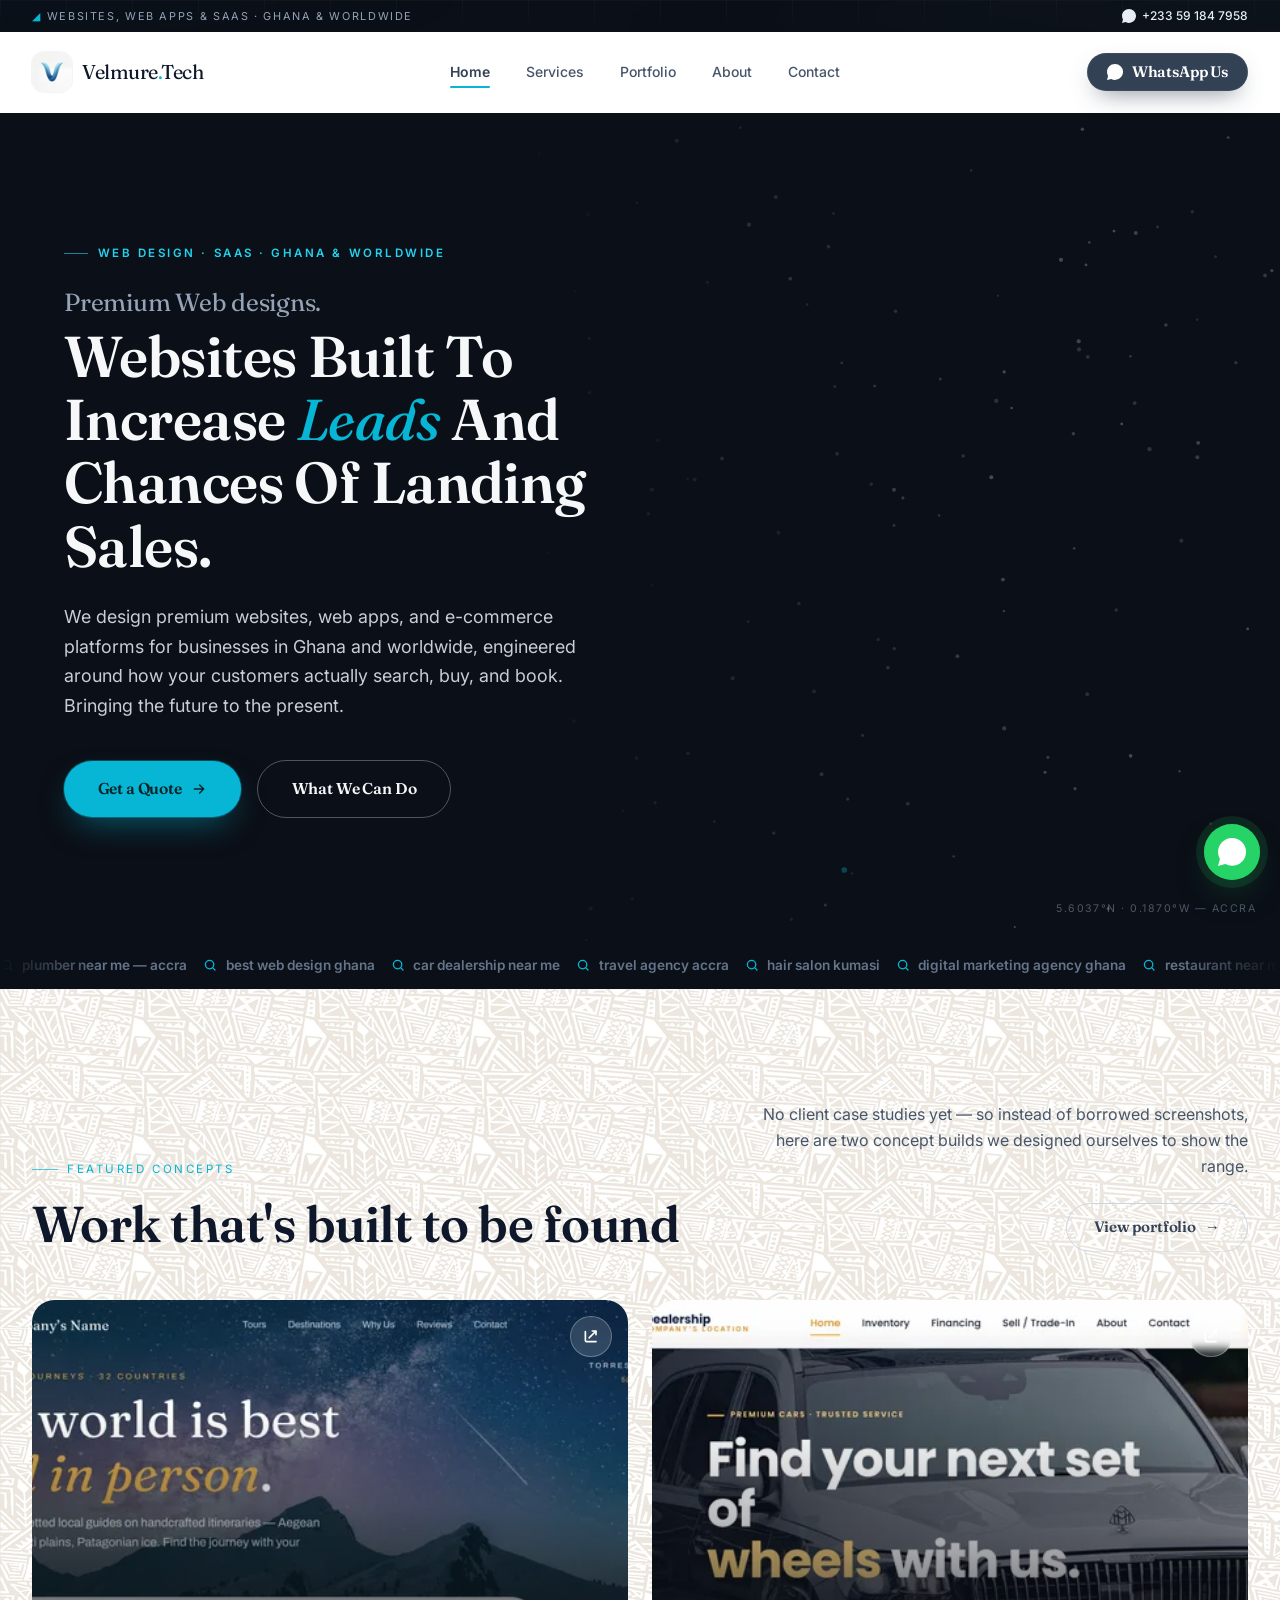
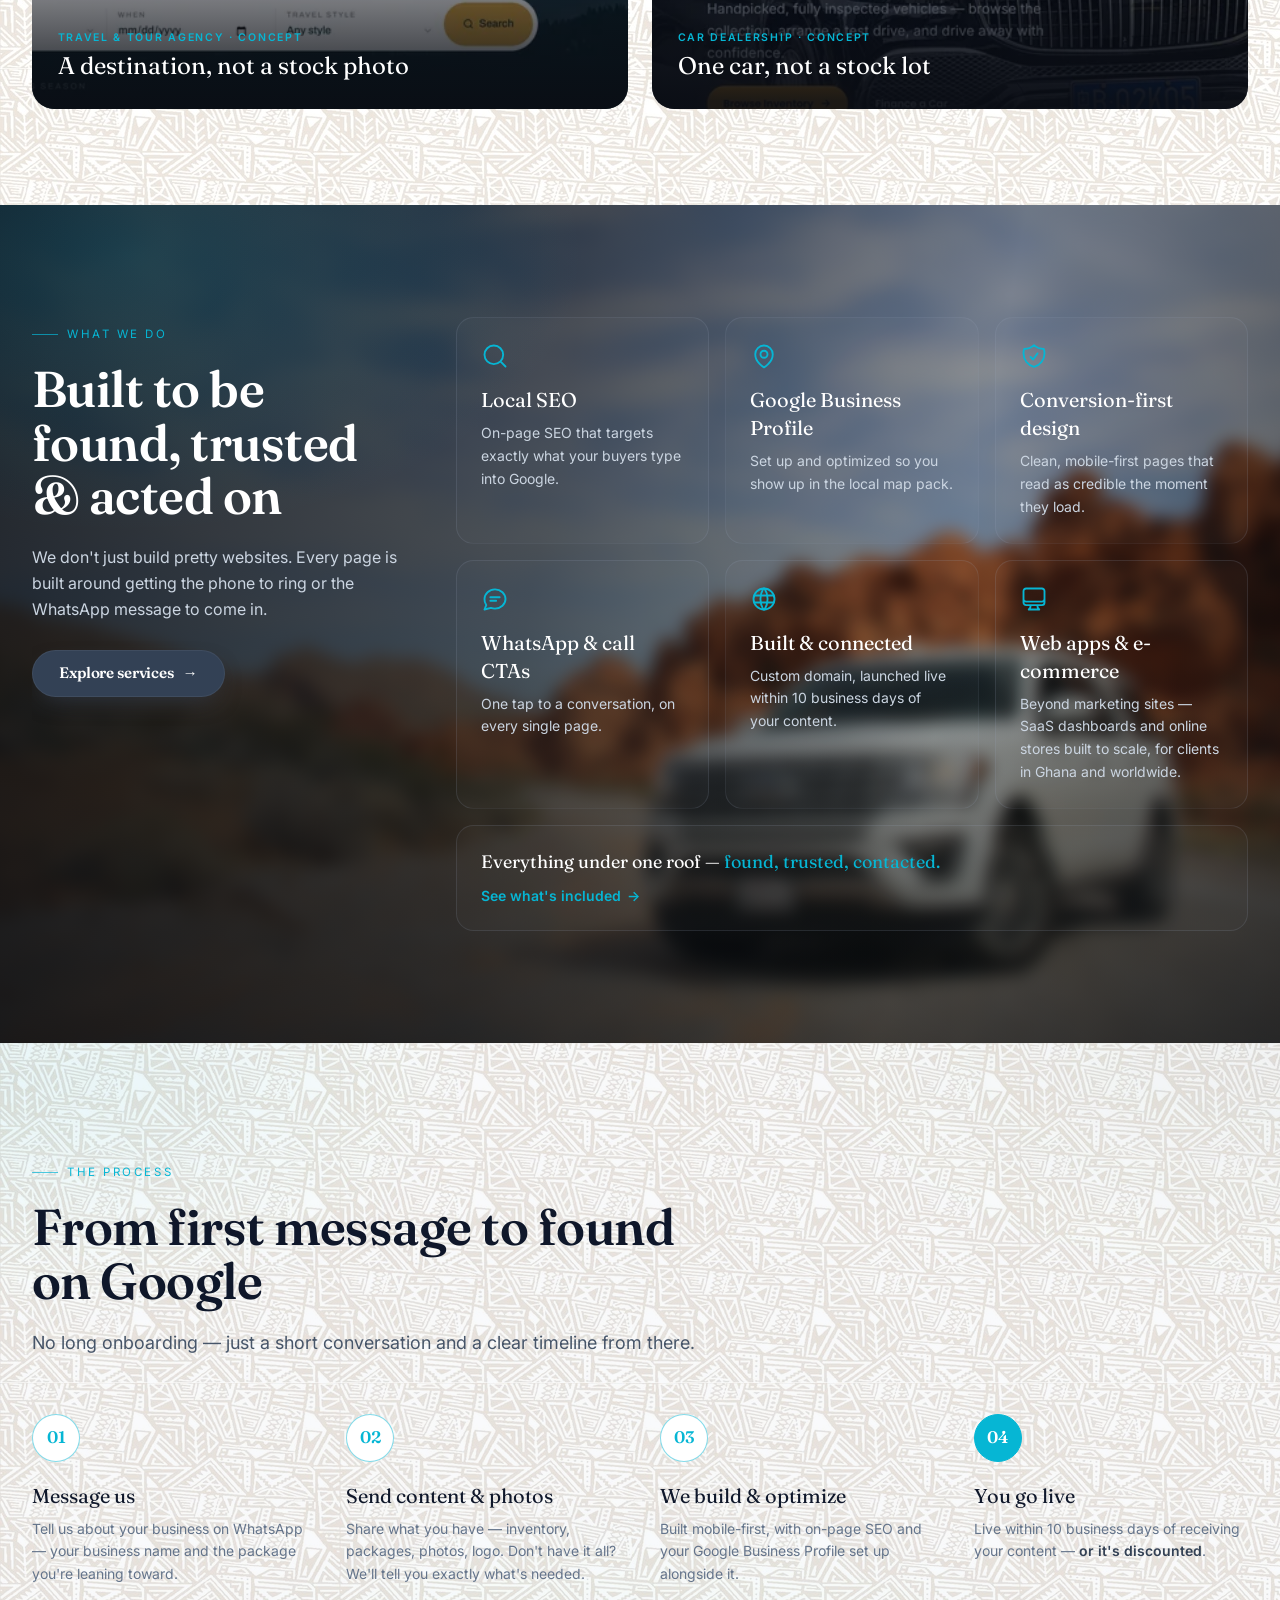
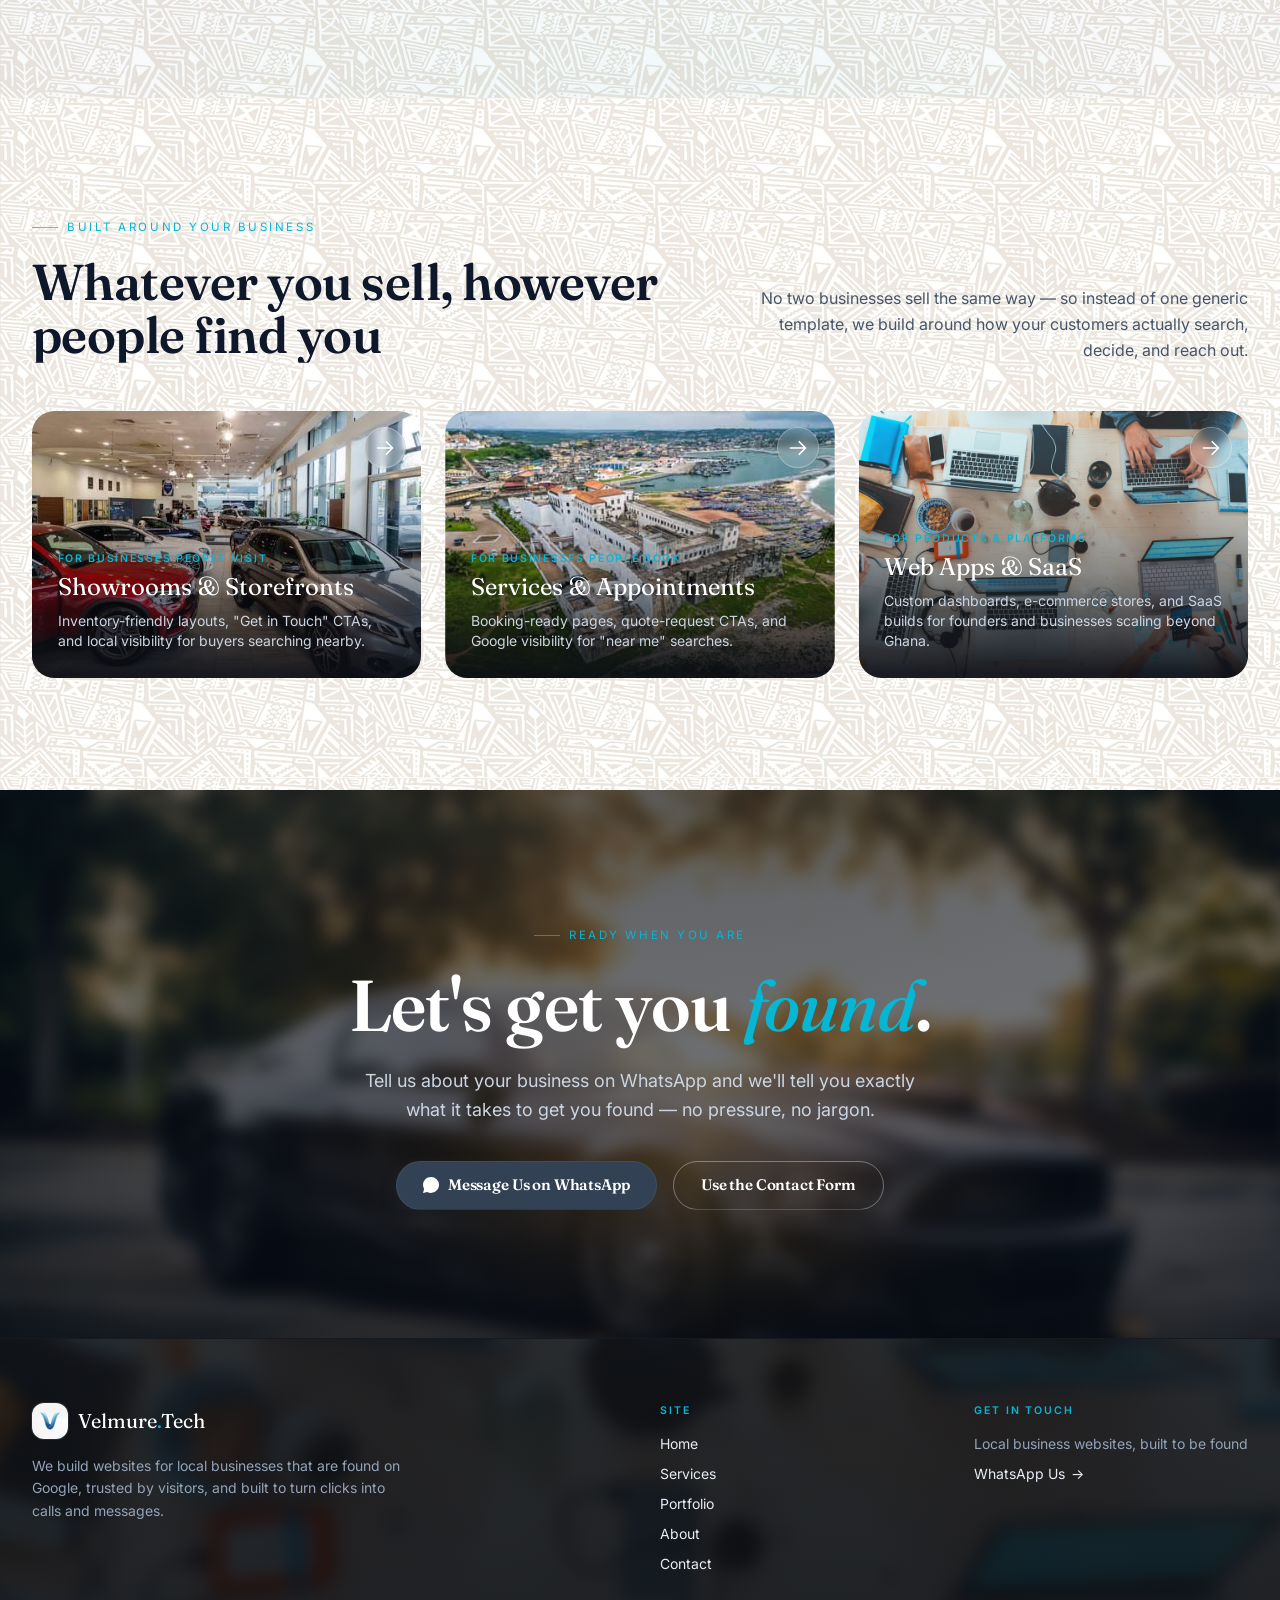
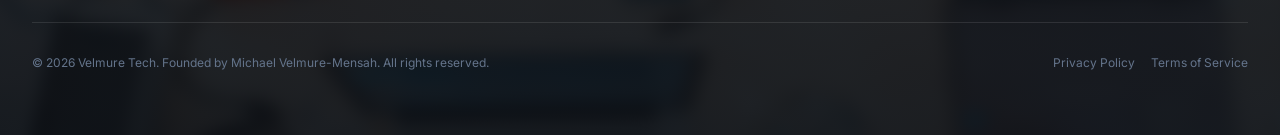
==== commit 162d09dd: "Expand positioning to web apps/SaaS/worldwide, add AEO schema, refresh hero and imagery - New taglin" ====
--- a/index.html
+++ b/index.html
@@ -3,8 +3,8 @@
 <head>
 <meta charset="UTF-8" />
 <meta name="viewport" content="width=device-width, initial-scale=1.0" />
-<title>Velmure Tech | Website Design for Car Dealerships &amp; Travel Agencies in Accra, Ghana</title>
-<meta name="description" content="Velmure Tech builds websites for car dealerships, travel agencies, and other local businesses that get found on Google, trusted by visitors, and turned into calls and WhatsApp messages." />
+<title>Velmure Tech | Website Design &amp; Development Agency in Ghana</title>
+<meta name="description" content="Premium websites, web apps, and e-commerce platforms built for businesses in Ghana and worldwide. Fast delivery, mobile-first, conversion-focused design." />
 <meta name="robots" content="index, follow" />
 <meta name="author" content="Velmure Tech" />
 <link rel="canonical" href="https://velmuretech.example/" />
@@ -12,8 +12,8 @@
 <!-- Open Graph / Facebook / WhatsApp link preview -->
 <meta property="og:type" content="website" />
 <meta property="og:site_name" content="Velmure Tech" />
-<meta property="og:title" content="Velmure Tech | Websites Built to Be Found on Google" />
-<meta property="og:description" content="Velmure Tech builds websites for car dealerships, travel agencies, and other local businesses that get found on Google, trusted by visitors, and turned into calls and WhatsApp messages." />
+<meta property="og:title" content="Velmure Tech | Website Design & Development Agency in Ghana" />
+<meta property="og:description" content="Premium websites, web apps, and e-commerce platforms built for businesses in Ghana and worldwide. Fast delivery, mobile-first, conversion-focused design." />
 <meta property="og:url" content="https://velmuretech.example/" />
 <meta property="og:image" content="https://velmuretech.example/images/hero/slide-3-1920.webp" />
 <meta property="og:image:width" content="1920" />
@@ -22,8 +22,8 @@
 
 <!-- Twitter Card -->
 <meta name="twitter:card" content="summary_large_image" />
-<meta name="twitter:title" content="Velmure Tech | Websites Built to Be Found on Google" />
-<meta name="twitter:description" content="Velmure Tech builds websites for car dealerships, travel agencies, and other local businesses that get found on Google, trusted by visitors, and turned into calls and WhatsApp messages." />
+<meta name="twitter:title" content="Velmure Tech | Website Design & Development Agency in Ghana" />
+<meta name="twitter:description" content="Premium websites, web apps, and e-commerce platforms built for businesses in Ghana and worldwide. Fast delivery, mobile-first, conversion-focused design." />
 <meta name="twitter:image" content="https://velmuretech.example/images/hero/slide-3-1920.webp" />
 
 <link rel="icon" type="image/png" href="images/logo-icon.png" />
@@ -41,7 +41,8 @@
   "@context": "https://schema.org",
   "@type": "ProfessionalService",
   "name": "Velmure Tech",
-  "description": "Velmure Tech builds websites for car dealerships, travel agencies, and other local businesses, focused on local search visibility so businesses get found, trusted, and contacted online.",
+  "slogan": "Bringing the Future to the Present",
+  "description": "Velmure Tech is a website design and development agency building premium, conversion-focused websites, web applications, and e-commerce platforms for businesses in Ghana and worldwide, with SaaS development for startups and founders.",
   "telephone": "+233591847958",
   "email": "velmuretechcorps@gmail.com",
   "alternateName": "Velmure.Tech",
@@ -55,10 +56,35 @@
     "addressRegion": "Greater Accra Region",
     "addressCountry": "GH"
   },
-  "areaServed": "Accra, Ghana"
+  "areaServed": [
+    "Accra, Ghana",
+    "Ghana",
+    "Worldwide"
+  ],
+  "knowsAbout": [
+    "Website Design",
+    "Website Development",
+    "Web Application Development",
+    "SaaS Development",
+    "E-commerce Website Development",
+    "Landing Page Design",
+    "Local SEO",
+    "Mobile-First Web Design",
+    "Conversion Rate Optimization"
+  ]
 }
 </script>
 <!-- END LOCALBUSINESS SCHEMA -->
+<!-- WEBSITE SCHEMA (homepage only) -->
+<script type="application/ld+json">
+{
+  "@context": "https://schema.org",
+  "@type": "WebSite",
+  "name": "Velmure Tech",
+  "url": "https://velmuretech.example/",
+  "inLanguage": "en"
+}
+</script>
 </head>
 <body data-page="home" class="bg-surface text-ink antialiased">
 
@@ -67,7 +93,7 @@
 <!-- ===================== TOP BAR ===================== -->
 <div class="surface-void text-slate-300 text-xs">
   <div class="max-w-7xl mx-auto px-4 sm:px-6 lg:px-8 py-2 flex items-center justify-end sm:justify-between gap-4">
-    <p class="hidden sm:block tracking-[0.15em] uppercase text-[0.68rem] text-slate-400"><span class="text-secondary">◢</span> Local-search websites · Accra, Ghana</p>
+    <p class="hidden sm:block tracking-[0.15em] uppercase text-[0.68rem] text-slate-400"><span class="text-secondary">◢</span> Websites, Web Apps &amp; SaaS · Ghana &amp; Worldwide</p>
     <a href="https://wa.me/233591847958" target="_blank" rel="noopener" class="inline-flex items-center gap-1.5 font-medium hover:text-secondary transition-colors">
       <svg viewBox="0 0 24 24" class="h-3.5 w-3.5 fill-current" aria-hidden="true"><path d="M12.04 0C5.407 0 .06 5.335.06 11.938c0 2.104.552 4.157 1.601 5.966L0 24l6.284-1.645a11.94 11.94 0 0 0 5.75 1.464h.005c6.633 0 11.98-5.335 11.98-11.939A11.868 11.868 0 0 0 20.463 3.51 11.868 11.868 0 0 0 12.045 0zm5.432 14.382c-.297-.149-1.758-.867-2.03-.967-.273-.099-.471-.148-.67.15-.197.297-.767.966-.94 1.164-.173.199-.347.223-.644.075-.297-.15-1.255-.463-2.39-1.475-.883-.788-1.48-1.761-1.653-2.059-.173-.297-.018-.458.13-.606.134-.133.298-.347.446-.52.149-.174.198-.298.298-.497.099-.198.05-.371-.025-.52-.075-.149-.669-1.612-.916-2.207-.242-.579-.487-.5-.669-.51-.173-.008-.371-.01-.57-.01-.198 0-.52.074-.792.372-.272.297-1.04 1.016-1.04 2.479 0 1.462 1.065 2.875 1.213 3.074.149.198 2.096 3.2 5.077 4.487.709.306 1.262.489 1.694.625.712.227 1.36.195 1.871.118.571-.085 1.758-.719 2.006-1.413.248-.694.248-1.289.173-1.413-.074-.124-.272-.198-.57-.347z"/></svg>
       +233 59 184 7958
@@ -120,52 +146,59 @@
 
 <main id="main">
 
-  <!-- ===================== HERO — Dynamic Architectural Grid ===================== -->
+  <!-- ===================== HERO — Signal ===================== -->
   <section id="hero" class="vt-hero">
-    <canvas id="gridCanvas" class="vt-hero__canvas" aria-hidden="true"></canvas>
-    <div class="vt-hero__vignette" aria-hidden="true"></div>
-
-    <div class="vt-hero__content">
-      <p class="vt-hero__kicker vt-reveal" style="--d:0ms">Local SEO &middot; Web design &middot; Ghana</p>
-      <h1 class="vt-hero__title">
-        <span class="vt-reveal" style="--d:90ms">Precision in Every</span><br />
-        <span class="vt-reveal vt-hero__title-accent" style="--d:220ms">Pixel.</span>
-      </h1>
-      <p class="vt-hero__subhead vt-reveal" style="--d:360ms">
-        Velmure Tech designs premium, high-performing websites for car dealerships, travel agencies, real estate, and corporate brands — built on strategy, not templates.
-      </p>
-      <div class="vt-hero__actions vt-reveal" style="--d:480ms">
-        <a class="vt-hero__cta" href="https://wa.me/233591847958?text=Hii%20Mike!%20I%20wanna%20get%20inquiries%20about%20a%20website.">
-          Start Your Blueprint
-          <svg viewBox="0 0 24 24" fill="none" stroke="currentColor" stroke-width="2.2" stroke-linecap="round" stroke-linejoin="round" aria-hidden="true"><path d="M5 12h14M13 6l6 6-6 6"/></svg>
-        </a>
-        <a class="vt-hero__cta vt-hero__cta--ghost" href="portfolio.html">
-          What We Can Do
-        </a>
-      </div>
-    </div>
-  </section>
-
-  <!-- ===================== STAT BAR (overlaps hero) ===================== -->
-  <div class="relative z-20 -mt-28 sm:-mt-24">
-    <div class="max-w-6xl mx-auto px-4 sm:px-6 lg:px-8">
-      <div class="statbar grid grid-cols-2 sm:grid-cols-4 text-white">
-        <div class="statbar__item px-6 py-7 sm:py-9 text-center">
-          <p class="stat__num text-white"><span data-count="10">0</span></p>
-          <p class="mt-2 text-[0.66rem] font-semibold uppercase tracking-[0.16em] text-secondary">Business-day delivery</p>
-        </div>
-        <div class="statbar__item px-6 py-7 sm:py-9 text-center">
-          <p class="stat__num text-white"><span data-count="2">0</span></p>
-          <p class="mt-2 text-[0.66rem] font-semibold uppercase tracking-[0.16em] text-secondary">Specialist industries</p>
-        </div>
-        <div class="statbar__item px-6 py-7 sm:py-9 text-center">
-          <p class="stat__num text-white">#<span data-count="1">0</span></p>
-          <p class="mt-2 text-[0.66rem] font-semibold uppercase tracking-[0.16em] text-secondary">The rank that pays</p>
-        </div>
-        <div class="statbar__item px-6 py-7 sm:py-9 text-center">
-          <p class="stat__num text-white">1:1</p>
-          <p class="mt-2 text-[0.66rem] font-semibold uppercase tracking-[0.16em] text-secondary">Founder-led builds</p>
-        </div>
+    <div class="vt-hero__visual" aria-hidden="true">
+      <canvas id="signalCanvas" class="vt-hero__canvas"></canvas>
+      <p class="vt-hero__coords">5.6037&deg;N &middot; 0.1870&deg;W — Accra</p>
+    </div>
+    <div class="vt-hero__scrim" aria-hidden="true"></div>
+
+    <div class="vt-hero__inner">
+      <div class="vt-hero__content">
+        <p class="vt-hero__kicker vt-reveal" style="--d:0ms">Web Design &middot; SaaS &middot; Ghana &amp; Worldwide</p>
+        <h1 class="vt-hero__title">
+          <span class="vt-hero__title-lede vt-reveal" style="--d:80ms">Premium Web designs.</span>
+          <span class="vt-hero__title-main vt-reveal" style="--d:220ms">Websites Built To Increase <span class="vt-hero__title-accent">Leads</span> And Chances Of Landing Sales.</span>
+        </h1>
+        <p class="vt-hero__subhead vt-reveal" style="--d:360ms">
+          We design premium websites, web apps, and e-commerce platforms for businesses in Ghana and worldwide, engineered around how your customers actually search, buy, and book. Bringing the future to the present.
+        </p>
+        <div class="vt-hero__actions vt-reveal" style="--d:480ms">
+          <a class="vt-hero__cta" href="https://wa.me/233591847958?text=Hii%20Mike!%20I%20wanna%20get%20inquiries%20about%20a%20website.">
+            Get a Quote
+            <svg viewBox="0 0 24 24" fill="none" stroke="currentColor" stroke-width="2.2" stroke-linecap="round" stroke-linejoin="round" aria-hidden="true"><path d="M5 12h14M13 6l6 6-6 6"/></svg>
+          </a>
+          <a class="vt-hero__cta vt-hero__cta--ghost" href="portfolio.html">
+            What We Can Do
+          </a>
+        </div>
+      </div>
+    </div>
+  </section>
+
+  <!-- ===================== LIVE SEARCH TICKER ===================== -->
+  <div class="marquee-band" aria-hidden="true">
+    <div class="marquee">
+      <div class="marquee__track">
+        <span class="marquee__item"><svg viewBox="0 0 24 24" fill="none" stroke="currentColor" stroke-width="2.2" stroke-linecap="round" stroke-linejoin="round"><circle cx="11" cy="11" r="7"/><path d="m20 20-3.5-3.5"/></svg>plumber near me — accra</span>
+        <span class="marquee__item"><svg viewBox="0 0 24 24" fill="none" stroke="currentColor" stroke-width="2.2" stroke-linecap="round" stroke-linejoin="round"><circle cx="11" cy="11" r="7"/><path d="m20 20-3.5-3.5"/></svg>best web design ghana</span>
+        <span class="marquee__item"><svg viewBox="0 0 24 24" fill="none" stroke="currentColor" stroke-width="2.2" stroke-linecap="round" stroke-linejoin="round"><circle cx="11" cy="11" r="7"/><path d="m20 20-3.5-3.5"/></svg>car dealership near me</span>
+        <span class="marquee__item"><svg viewBox="0 0 24 24" fill="none" stroke="currentColor" stroke-width="2.2" stroke-linecap="round" stroke-linejoin="round"><circle cx="11" cy="11" r="7"/><path d="m20 20-3.5-3.5"/></svg>travel agency accra</span>
+        <span class="marquee__item"><svg viewBox="0 0 24 24" fill="none" stroke="currentColor" stroke-width="2.2" stroke-linecap="round" stroke-linejoin="round"><circle cx="11" cy="11" r="7"/><path d="m20 20-3.5-3.5"/></svg>hair salon kumasi</span>
+        <span class="marquee__item"><svg viewBox="0 0 24 24" fill="none" stroke="currentColor" stroke-width="2.2" stroke-linecap="round" stroke-linejoin="round"><circle cx="11" cy="11" r="7"/><path d="m20 20-3.5-3.5"/></svg>digital marketing agency ghana</span>
+        <span class="marquee__item"><svg viewBox="0 0 24 24" fill="none" stroke="currentColor" stroke-width="2.2" stroke-linecap="round" stroke-linejoin="round"><circle cx="11" cy="11" r="7"/><path d="m20 20-3.5-3.5"/></svg>restaurant near me</span>
+        <span class="marquee__item"><svg viewBox="0 0 24 24" fill="none" stroke="currentColor" stroke-width="2.2" stroke-linecap="round" stroke-linejoin="round"><circle cx="11" cy="11" r="7"/><path d="m20 20-3.5-3.5"/></svg>website that ranks on google</span>
+      </div>
+      <div class="marquee__track">
+        <span class="marquee__item"><svg viewBox="0 0 24 24" fill="none" stroke="currentColor" stroke-width="2.2" stroke-linecap="round" stroke-linejoin="round"><circle cx="11" cy="11" r="7"/><path d="m20 20-3.5-3.5"/></svg>plumber near me — accra</span>
+        <span class="marquee__item"><svg viewBox="0 0 24 24" fill="none" stroke="currentColor" stroke-width="2.2" stroke-linecap="round" stroke-linejoin="round"><circle cx="11" cy="11" r="7"/><path d="m20 20-3.5-3.5"/></svg>best web design ghana</span>
+        <span class="marquee__item"><svg viewBox="0 0 24 24" fill="none" stroke="currentColor" stroke-width="2.2" stroke-linecap="round" stroke-linejoin="round"><circle cx="11" cy="11" r="7"/><path d="m20 20-3.5-3.5"/></svg>car dealership near me</span>
+        <span class="marquee__item"><svg viewBox="0 0 24 24" fill="none" stroke="currentColor" stroke-width="2.2" stroke-linecap="round" stroke-linejoin="round"><circle cx="11" cy="11" r="7"/><path d="m20 20-3.5-3.5"/></svg>travel agency accra</span>
+        <span class="marquee__item"><svg viewBox="0 0 24 24" fill="none" stroke="currentColor" stroke-width="2.2" stroke-linecap="round" stroke-linejoin="round"><circle cx="11" cy="11" r="7"/><path d="m20 20-3.5-3.5"/></svg>hair salon kumasi</span>
+        <span class="marquee__item"><svg viewBox="0 0 24 24" fill="none" stroke="currentColor" stroke-width="2.2" stroke-linecap="round" stroke-linejoin="round"><circle cx="11" cy="11" r="7"/><path d="m20 20-3.5-3.5"/></svg>digital marketing agency ghana</span>
+        <span class="marquee__item"><svg viewBox="0 0 24 24" fill="none" stroke="currentColor" stroke-width="2.2" stroke-linecap="round" stroke-linejoin="round"><circle cx="11" cy="11" r="7"/><path d="m20 20-3.5-3.5"/></svg>restaurant near me</span>
+        <span class="marquee__item"><svg viewBox="0 0 24 24" fill="none" stroke="currentColor" stroke-width="2.2" stroke-linecap="round" stroke-linejoin="round"><circle cx="11" cy="11" r="7"/><path d="m20 20-3.5-3.5"/></svg>website that ranks on google</span>
       </div>
     </div>
   </div>
@@ -179,7 +212,7 @@
           <h2 class="display t-h2 text-ink mt-5">Work that's built to be found</h2>
         </div>
         <div class="lg:col-span-5 lg:text-right" data-reveal style="--d:120ms">
-          <p class="text-slate-600 leading-relaxed">No client case studies yet — so instead of borrowed screenshots, here are two concept builds we designed ourselves, one per industry.</p>
+          <p class="text-slate-600 leading-relaxed">No client case studies yet — so instead of borrowed screenshots, here are two concept builds we designed ourselves to show the range.</p>
           <a href="portfolio.html" class="btn btn-outline mt-6">View portfolio <span class="arrow" aria-hidden="true">→</span></a>
         </div>
       </div>
@@ -245,7 +278,12 @@
             <h3 class="mt-4 font-display text-xl text-white">Built &amp; connected</h3>
             <p class="mt-2 text-sm text-slate-300 leading-relaxed">Custom domain, launched live within 10 business days of your content.</p>
           </div>
-          <div class="svc p-6 spotlight flex flex-col justify-center" data-reveal style="--d:240ms">
+          <div class="svc p-6 spotlight" data-reveal style="--d:240ms">
+            <svg class="h-7 w-7 text-secondary" fill="none" viewBox="0 0 24 24" stroke="currentColor" aria-hidden="true"><path stroke-linecap="round" stroke-linejoin="round" stroke-width="1.6" d="M9 17.25v1.007a3 3 0 01-.879 2.122L7.5 21h9l-.621-.621A3 3 0 0115 18.257V17.25m6-12V15a2.25 2.25 0 01-2.25 2.25H5.25A2.25 2.25 0 013 15V5.25m18 0A2.25 2.25 0 0018.75 3H5.25A2.25 2.25 0 003 5.25m18 0V12a2.25 2.25 0 01-2.25 2.25H5.25A2.25 2.25 0 013 12V5.25"/></svg>
+            <h3 class="mt-4 font-display text-xl text-white">Web apps &amp; e-commerce</h3>
+            <p class="mt-2 text-sm text-slate-300 leading-relaxed">Beyond marketing sites — SaaS dashboards and online stores built to scale, for clients in Ghana and worldwide.</p>
+          </div>
+          <div class="svc p-6 spotlight flex flex-col justify-center sm:col-span-2 lg:col-span-3" data-reveal style="--d:320ms">
             <p class="font-display text-lg text-white leading-snug">Everything under one roof — <span class="text-secondary">found, trusted, contacted.</span></p>
             <a href="services.html" class="mt-3 inline-flex items-center gap-1.5 text-sm font-semibold text-secondary">See what's included <span class="arrow" aria-hidden="true">→</span></a>
           </div>
@@ -269,7 +307,7 @@
           <div data-reveal style="--d:0ms">
             <span class="proc-num relative z-10">01</span>
             <h3 class="mt-5 font-display text-xl text-ink">Message us</h3>
-            <p class="mt-2 text-sm text-slate-500 leading-relaxed">Tell us about your dealership or agency on WhatsApp — your business name and the package you're leaning toward.</p>
+            <p class="mt-2 text-sm text-slate-500 leading-relaxed">Tell us about your business on WhatsApp — your business name and the package you're leaning toward.</p>
           </div>
           <div data-reveal style="--d:120ms">
             <span class="proc-num relative z-10">02</span>
@@ -296,33 +334,43 @@
     <div class="max-w-7xl mx-auto px-4 sm:px-6 lg:px-8">
       <div class="grid lg:grid-cols-12 gap-8 items-end mb-12">
         <div class="lg:col-span-7" data-reveal>
-          <p class="kicker">Specialised, not generic</p>
-          <h2 class="display t-h2 text-ink mt-5">Two industries, done deeply</h2>
+          <p class="kicker">Built around your business</p>
+          <h2 class="display t-h2 text-ink mt-5">Whatever you sell, however people find you</h2>
         </div>
         <div class="lg:col-span-5 lg:text-right" data-reveal style="--d:120ms">
-          <p class="text-slate-600 leading-relaxed">We go deep in two verticals instead of shallow across all of them — so every site ships with what these businesses actually need.</p>
-        </div>
-      </div>
-
-      <div class="grid md:grid-cols-2 gap-6">
+          <p class="text-slate-600 leading-relaxed">No two businesses sell the same way — so instead of one generic template, we build around how your customers actually search, decide, and reach out.</p>
+        </div>
+      </div>
+
+      <div class="grid md:grid-cols-2 lg:grid-cols-3 gap-6">
         <a href="services.html" class="tile aspect-[16/11]" data-reveal="left">
           <img src="images/ggfx/gggg.jpeg" width="597" height="335" loading="lazy" alt="Cars on display inside a bright dealership showroom" />
           <span class="tile__grad"></span>
           <span class="tile-arrow"><svg class="h-5 w-5" fill="none" viewBox="0 0 24 24" stroke="currentColor" aria-hidden="true"><path stroke-linecap="round" stroke-linejoin="round" stroke-width="2" d="M13.5 4.5L21 12m0 0l-7.5 7.5M21 12H3"/></svg></span>
           <span class="tile__cap">
-            <span class="block text-[0.66rem] font-semibold uppercase tracking-[0.16em] text-secondary">For dealers</span>
-            <span class="block font-display text-2xl text-white mt-1">Car Dealerships</span>
-            <span class="block text-sm text-slate-300 mt-2 max-w-sm">Inventory-friendly layouts, "Get Financed" CTAs, and local visibility for buyers searching nearby.</span>
+            <span class="block text-[0.66rem] font-semibold uppercase tracking-[0.16em] text-secondary">For businesses people visit</span>
+            <span class="block font-display text-2xl text-white mt-1">Showrooms &amp; Storefronts</span>
+            <span class="block text-sm text-slate-300 mt-2 max-w-sm">Inventory-friendly layouts, "Get in Touch" CTAs, and local visibility for buyers searching nearby.</span>
           </span>
         </a>
-        <a href="services.html" class="tile aspect-[16/11]" data-reveal="right">
+        <a href="services.html" class="tile aspect-[16/11]" data-reveal>
           <img src="images/ggfx/images.jpeg" width="480" height="320" loading="lazy" alt="Cape Coast Castle on the Ghanaian coast, a popular travel destination" />
           <span class="tile__grad"></span>
           <span class="tile-arrow"><svg class="h-5 w-5" fill="none" viewBox="0 0 24 24" stroke="currentColor" aria-hidden="true"><path stroke-linecap="round" stroke-linejoin="round" stroke-width="2" d="M13.5 4.5L21 12m0 0l-7.5 7.5M21 12H3"/></svg></span>
           <span class="tile__cap">
-            <span class="block text-[0.66rem] font-semibold uppercase tracking-[0.16em] text-secondary">For agencies</span>
-            <span class="block font-display text-2xl text-white mt-1">Travel &amp; Tour Agencies</span>
-            <span class="block text-sm text-slate-300 mt-2 max-w-sm">Destination pages, quote-request CTAs, and Google visibility for "travel agency near me" searches.</span>
+            <span class="block text-[0.66rem] font-semibold uppercase tracking-[0.16em] text-secondary">For businesses people book</span>
+            <span class="block font-display text-2xl text-white mt-1">Services &amp; Appointments</span>
+            <span class="block text-sm text-slate-300 mt-2 max-w-sm">Booking-ready pages, quote-request CTAs, and Google visibility for "near me" searches.</span>
+          </span>
+        </a>
+        <a href="services.html" class="tile aspect-[16/11]" data-reveal="right">
+          <img src="images/photo/workspace-overhead.jpg" width="640" height="427" loading="lazy" alt="Overhead view of a workspace with a laptop showing a web application interface" />
+          <span class="tile__grad"></span>
+          <span class="tile-arrow"><svg class="h-5 w-5" fill="none" viewBox="0 0 24 24" stroke="currentColor" aria-hidden="true"><path stroke-linecap="round" stroke-linejoin="round" stroke-width="2" d="M13.5 4.5L21 12m0 0l-7.5 7.5M21 12H3"/></svg></span>
+          <span class="tile__cap">
+            <span class="block text-[0.66rem] font-semibold uppercase tracking-[0.16em] text-secondary">For products &amp; platforms</span>
+            <span class="block font-display text-2xl text-white mt-1">Web Apps &amp; SaaS</span>
+            <span class="block text-sm text-slate-300 mt-2 max-w-sm">Custom dashboards, e-commerce stores, and SaaS builds for founders and businesses scaling beyond Ghana.</span>
           </span>
         </a>
       </div>
@@ -358,7 +406,7 @@
           <img src="images/logo-icon.png" alt="Velmure Tech logo" width="36" height="36" loading="lazy" class="h-9 w-9 rounded-xl ring-1 ring-white/10 object-cover" />
           <span class="font-display text-xl text-white">Velmure<span class="text-secondary">.</span>Tech</span>
         </a>
-        <p class="mt-4 text-sm text-slate-400 leading-relaxed max-w-sm">We build websites for car dealerships, travel agencies, and other local businesses that are found on Google, trusted by visitors, and built to turn clicks into calls and messages.</p>
+        <p class="mt-4 text-sm text-slate-400 leading-relaxed max-w-sm">We build websites for local businesses that are found on Google, trusted by visitors, and built to turn clicks into calls and messages.</p>
       </div>
       <div>
         <p class="text-[0.66rem] font-semibold uppercase tracking-[0.18em] text-secondary">Site</p>
@@ -373,7 +421,7 @@
       <div>
         <p class="text-[0.66rem] font-semibold uppercase tracking-[0.18em] text-secondary">Get in touch</p>
         <ul class="mt-4 space-y-2.5 text-sm">
-          <li class="text-slate-400">Car dealership, travel agency &amp; local business websites</li>
+          <li class="text-slate-400">Local business websites, built to be found</li>
           <li><a href="https://wa.me/233591847958?text=Hii%20Mike!%20I%20wanna%20get%20inquiries%20about%20a%20website." target="_blank" rel="noopener" class="inline-flex items-center gap-1.5 hover:text-secondary transition-colors">WhatsApp Us <span aria-hidden="true">→</span></a></li>
         </ul>
       </div>
--- a/css/style.css
+++ b/css/style.css
@@ -351,6 +351,11 @@
 /* ==========================================================================
    MARQUEE — infinite ticker of live local searches
    ========================================================================== */
+.marquee-band {
+  position: relative;
+  background: var(--color-void, #0b0f17);
+  padding-block: 0.85rem;
+}
 .marquee { display: flex; overflow: hidden; -webkit-mask-image: linear-gradient(90deg, transparent, #000 8%, #000 92%, transparent); mask-image: linear-gradient(90deg, transparent, #000 8%, #000 92%, transparent); }
 .marquee__track { display: flex; flex-shrink: 0; gap: 1rem; padding-right: 1rem; animation: marquee 42s linear infinite; }
 .marquee:hover .marquee__track { animation-play-state: paused; }
@@ -362,7 +367,8 @@
   white-space: nowrap;
   font-family: var(--font-mono);
   font-size: 0.85rem;
-  color: #94a3b8;
+  font-weight: 600;
+  color: #64748b;
 }
 .marquee__item svg { width: 0.9rem; height: 0.9rem; color: var(--color-secondary); }
 
@@ -698,22 +704,33 @@
 }
 
 /* ==========================================================================
-   HOMEPAGE HERO — Dynamic Architectural Grid
-   Medium-toned slate/steel canvas hero with a fine drafting grid whose
-   intersections magnetically pull toward the cursor. Scoped under vt- so it
-   can't collide with the rest of the design system; falls back to the site's
-   real brand tokens via var(--color-secondary, ...) when present.
+   HOMEPAGE HERO — Signal
+   Asymmetric split: editorial copy left, a "signal field" right (a scatter of
+   dim location dots where one lights up cyan at a time) — the site's core
+   promise, getting found rather than just built, as ambient motion. Scoped
+   under vt- so it can't collide with the rest of the design system.
    ========================================================================== */
 .vt-hero {
   position: relative;
   isolation: isolate;
-  min-height: 100vh;
+  min-height: 100svh;
   display: flex;
   align-items: center;
-  justify-content: center;
   overflow: hidden;
-  background: radial-gradient(120% 100% at 50% 0%, #454d57 0%, #2f353c 70%);
+  background: var(--color-void, #0b0f17);
   font-family: var(--font-body);
+}
+@media (min-width: 1024px) {
+  .vt-hero { min-height: 92vh; }
+}
+
+.vt-hero__visual {
+  position: absolute;
+  inset: 0;
+  opacity: 0.5;
+}
+@media (min-width: 1024px) {
+  .vt-hero__visual { left: 42%; right: 0; opacity: 1; }
 }
 .vt-hero__canvas {
   position: absolute;
@@ -722,23 +739,54 @@
   height: 100%;
   display: block;
 }
-.vt-hero__vignette {
+.vt-hero__coords {
+  position: absolute;
+  right: 1.5rem;
+  bottom: 1.5rem;
+  margin: 0;
+  font-size: 0.66rem;
+  letter-spacing: 0.14em;
+  text-transform: uppercase;
+  color: rgba(148, 163, 184, 0.55);
+  display: none;
+}
+@media (min-width: 1024px) {
+  .vt-hero__coords { display: block; }
+}
+
+.vt-hero__scrim {
   position: absolute;
   inset: 0;
   pointer-events: none;
-  background: radial-gradient(65% 55% at 50% 38%, transparent 0%, rgba(20, 23, 27, 0.55) 100%);
-}
+  background: linear-gradient(180deg, rgba(11, 15, 23, 0.05) 0%, rgba(11, 15, 23, 0.94) 82%, #0b0f17 100%);
+}
+@media (min-width: 1024px) {
+  .vt-hero__scrim {
+    background: linear-gradient(90deg, #0b0f17 0%, #0b0f17 34%, rgba(11, 15, 23, 0.72) 52%, rgba(11, 15, 23, 0.1) 78%);
+  }
+}
+
+.vt-hero__inner {
+  position: relative;
+  z-index: 1;
+  width: 100%;
+  padding: 6.5rem 1.5rem 4rem;
+}
+@media (min-width: 640px) {
+  .vt-hero__inner { padding-inline: 2.5rem; }
+}
+@media (min-width: 1024px) {
+  .vt-hero__inner {
+    max-width: 90rem;
+    margin: 0 auto;
+    padding: 0 2rem 0 4rem;
+  }
+}
+
 .vt-hero__content {
-  position: relative;
-  z-index: 1;
-  max-width: 46rem;
-  margin: 0 auto;
-  padding: 3.5rem 1.5rem 10rem;
-  text-align: center;
-}
-@media (min-width: 640px) {
-  .vt-hero__content { padding-bottom: 12rem; }
-}
+  max-width: 34rem;
+}
+
 .vt-hero__kicker {
   display: inline-flex;
   align-items: center;
@@ -751,8 +799,7 @@
   color: #22d3ee;
   margin: 0 0 1.5rem;
 }
-.vt-hero__kicker::before,
-.vt-hero__kicker::after {
+.vt-hero__kicker::before {
   content: "";
   width: 1.5rem;
   height: 1px;
@@ -761,25 +808,36 @@
 }
 .vt-hero__title {
   font-family: var(--font-display);
+  margin: 0 0 1.5rem;
+}
+.vt-hero__title-lede {
+  display: block;
+  font-weight: 400;
+  font-size: clamp(1.2rem, 2.2vw, 1.55rem);
+  line-height: 1.3;
+  color: #94a3b8;
+  letter-spacing: -0.01em;
+  margin: 0 0 0.4rem;
+}
+.vt-hero__title-main {
+  display: block;
   font-weight: 600;
-  font-size: clamp(2.4rem, 6vw, 4.6rem);
-  line-height: 1.05;
+  font-size: clamp(2.2rem, 4.6vw, 3.6rem);
+  line-height: 1.1;
   letter-spacing: -0.01em;
   color: #f5f7f8;
-  margin: 0 0 1.5rem;
 }
 .vt-hero__title-accent {
-  display: inline-block;
   font-style: italic;
   font-weight: 500;
   color: var(--color-secondary, #06b6d4);
 }
 .vt-hero__subhead {
-  font-size: clamp(1.05rem, 1.6vw, 1.2rem);
-  line-height: 1.6;
+  font-size: clamp(1.02rem, 1.4vw, 1.15rem);
+  line-height: 1.65;
   color: #c7ced4;
-  max-width: 36rem;
-  margin: 0 auto 2.5rem;
+  max-width: 32rem;
+  margin: 0 0 2.5rem;
 }
 .vt-hero__cta {
   display: inline-flex;
@@ -810,7 +868,6 @@
   display: flex;
   flex-wrap: wrap;
   align-items: center;
-  justify-content: center;
   gap: 1rem;
 }
 .vt-hero__cta--ghost {
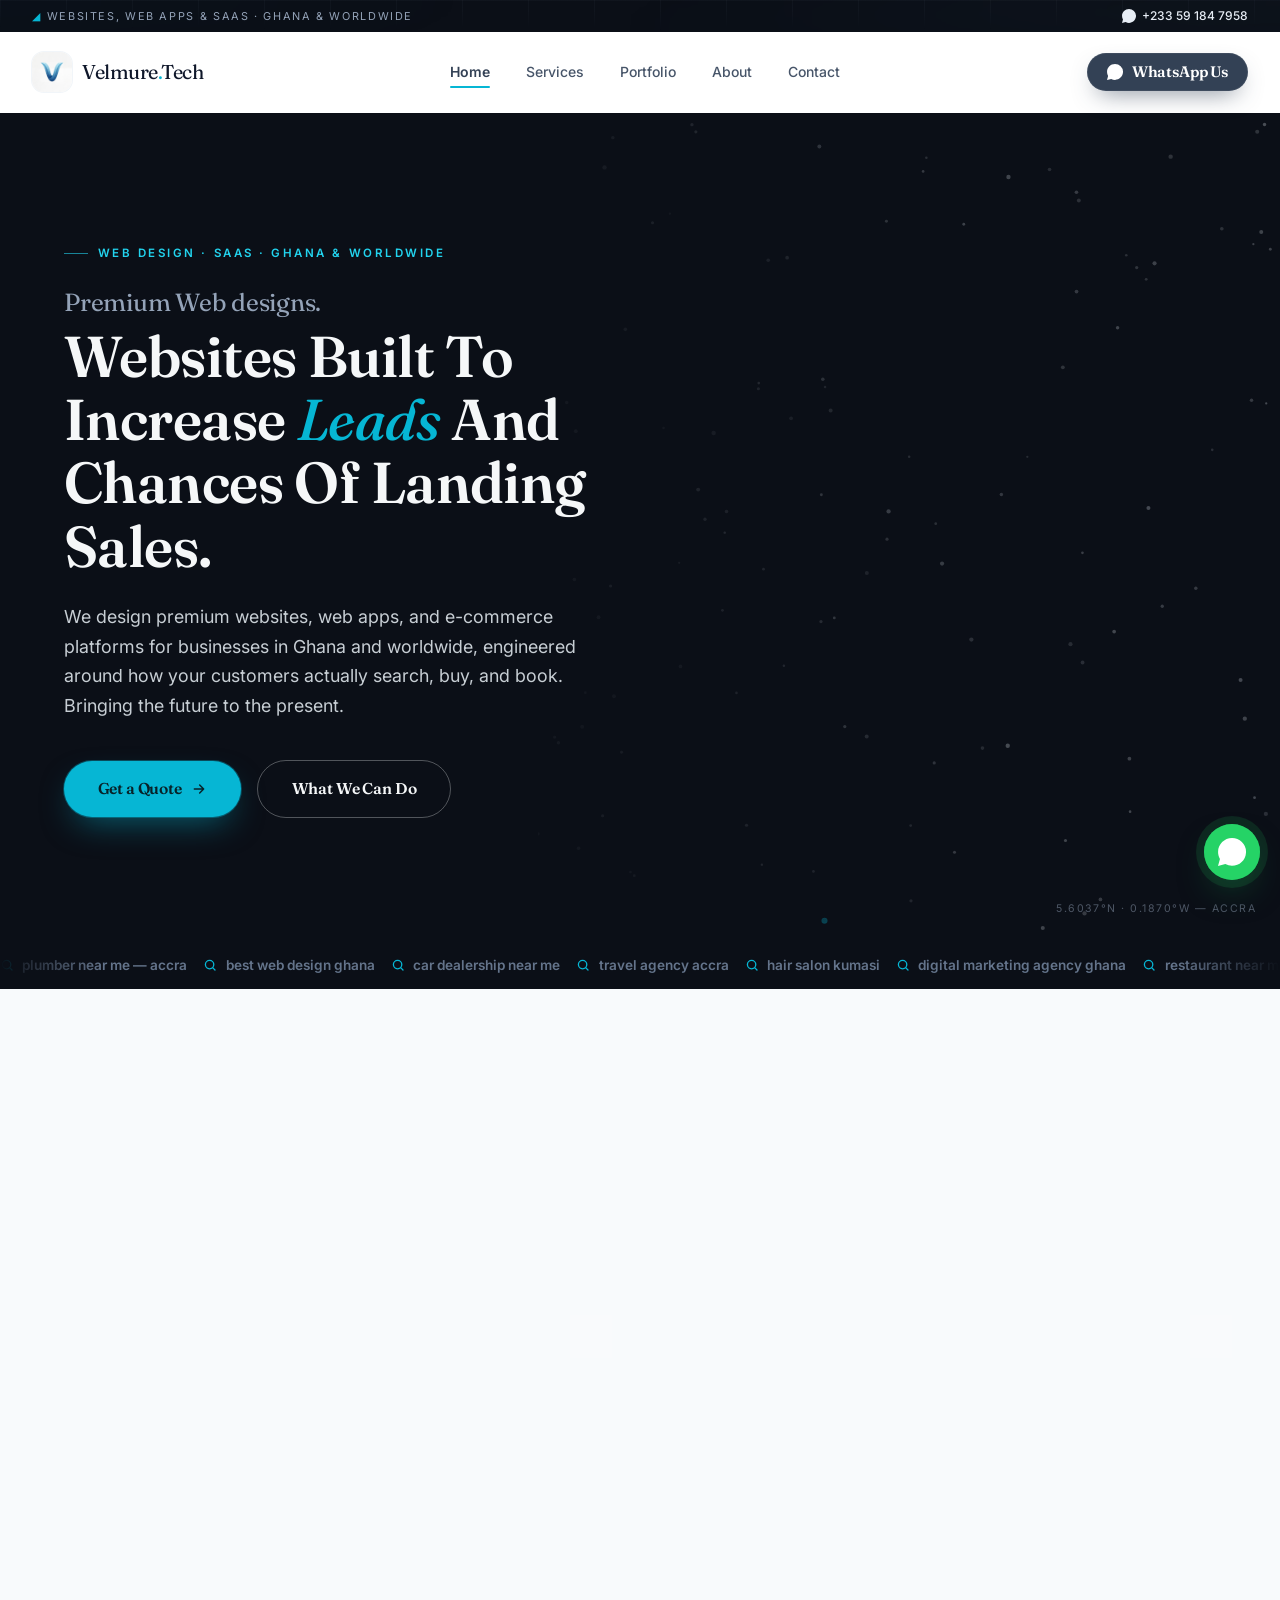
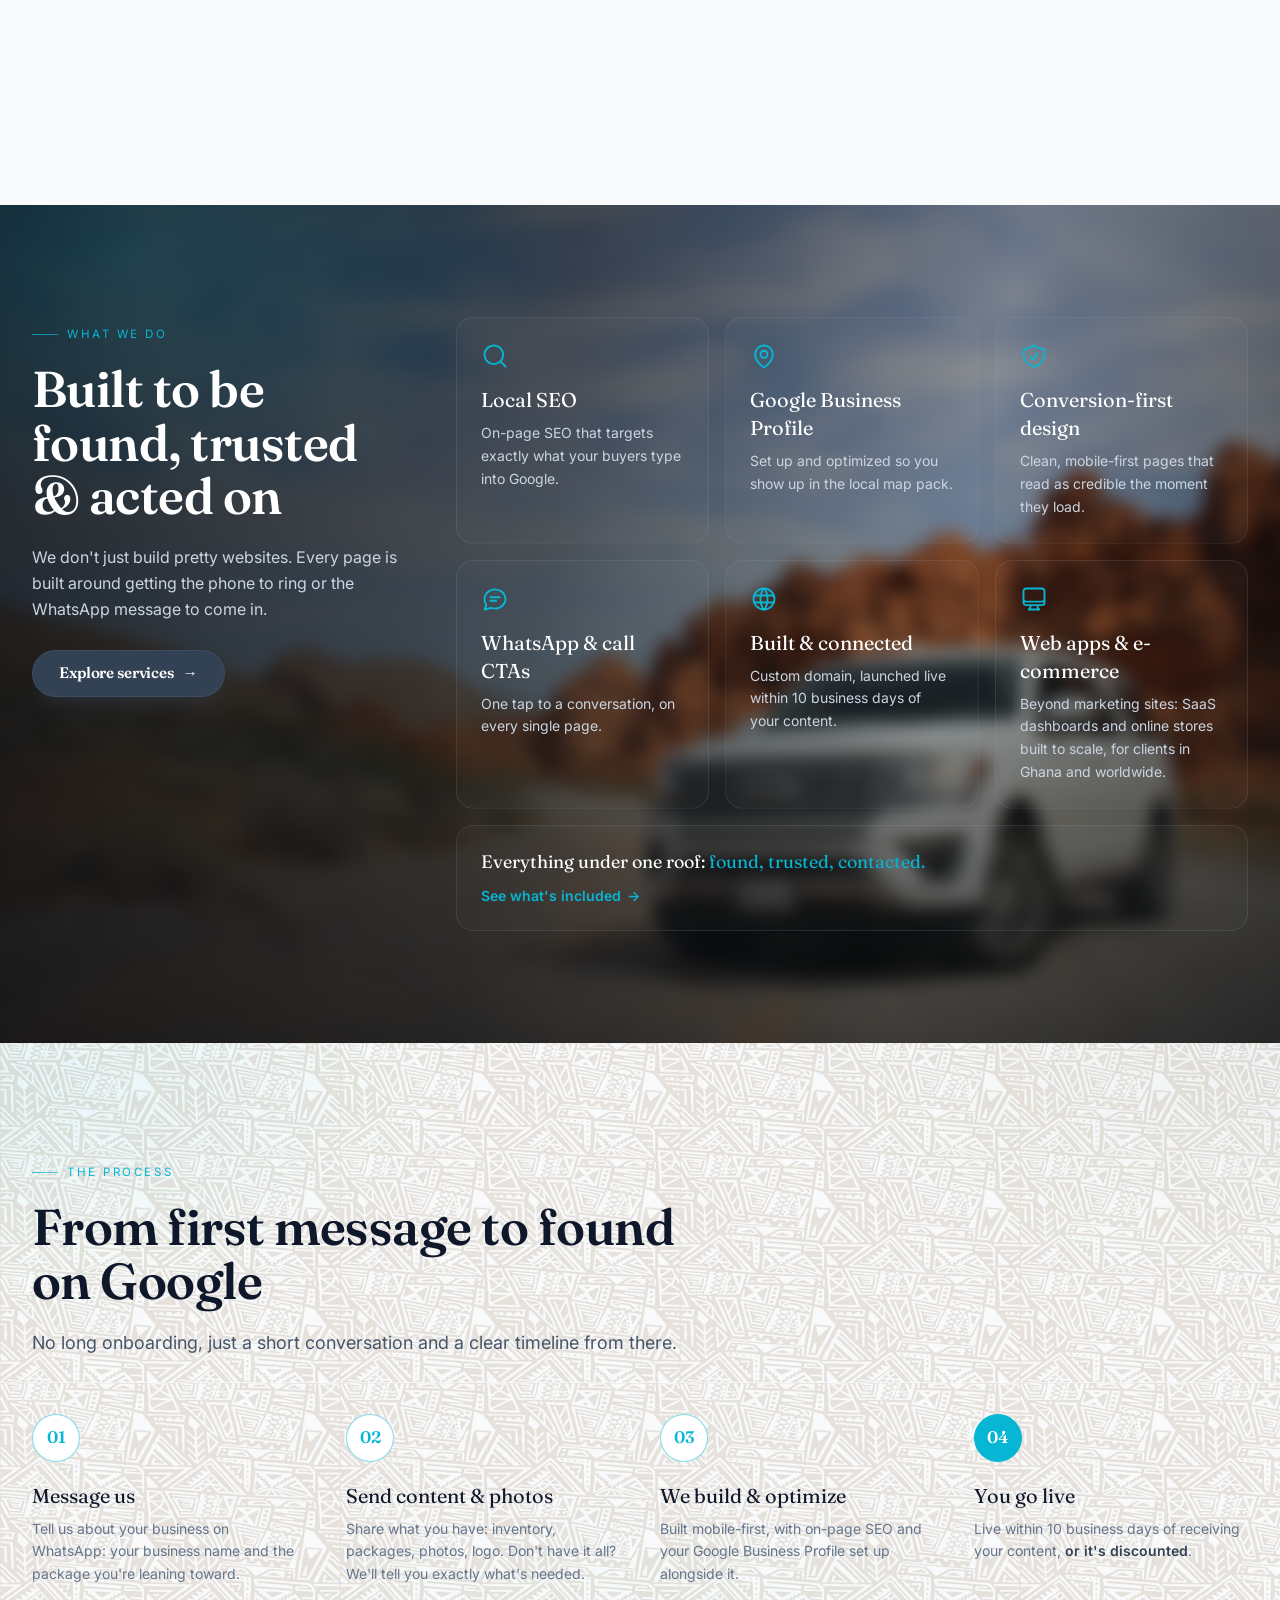
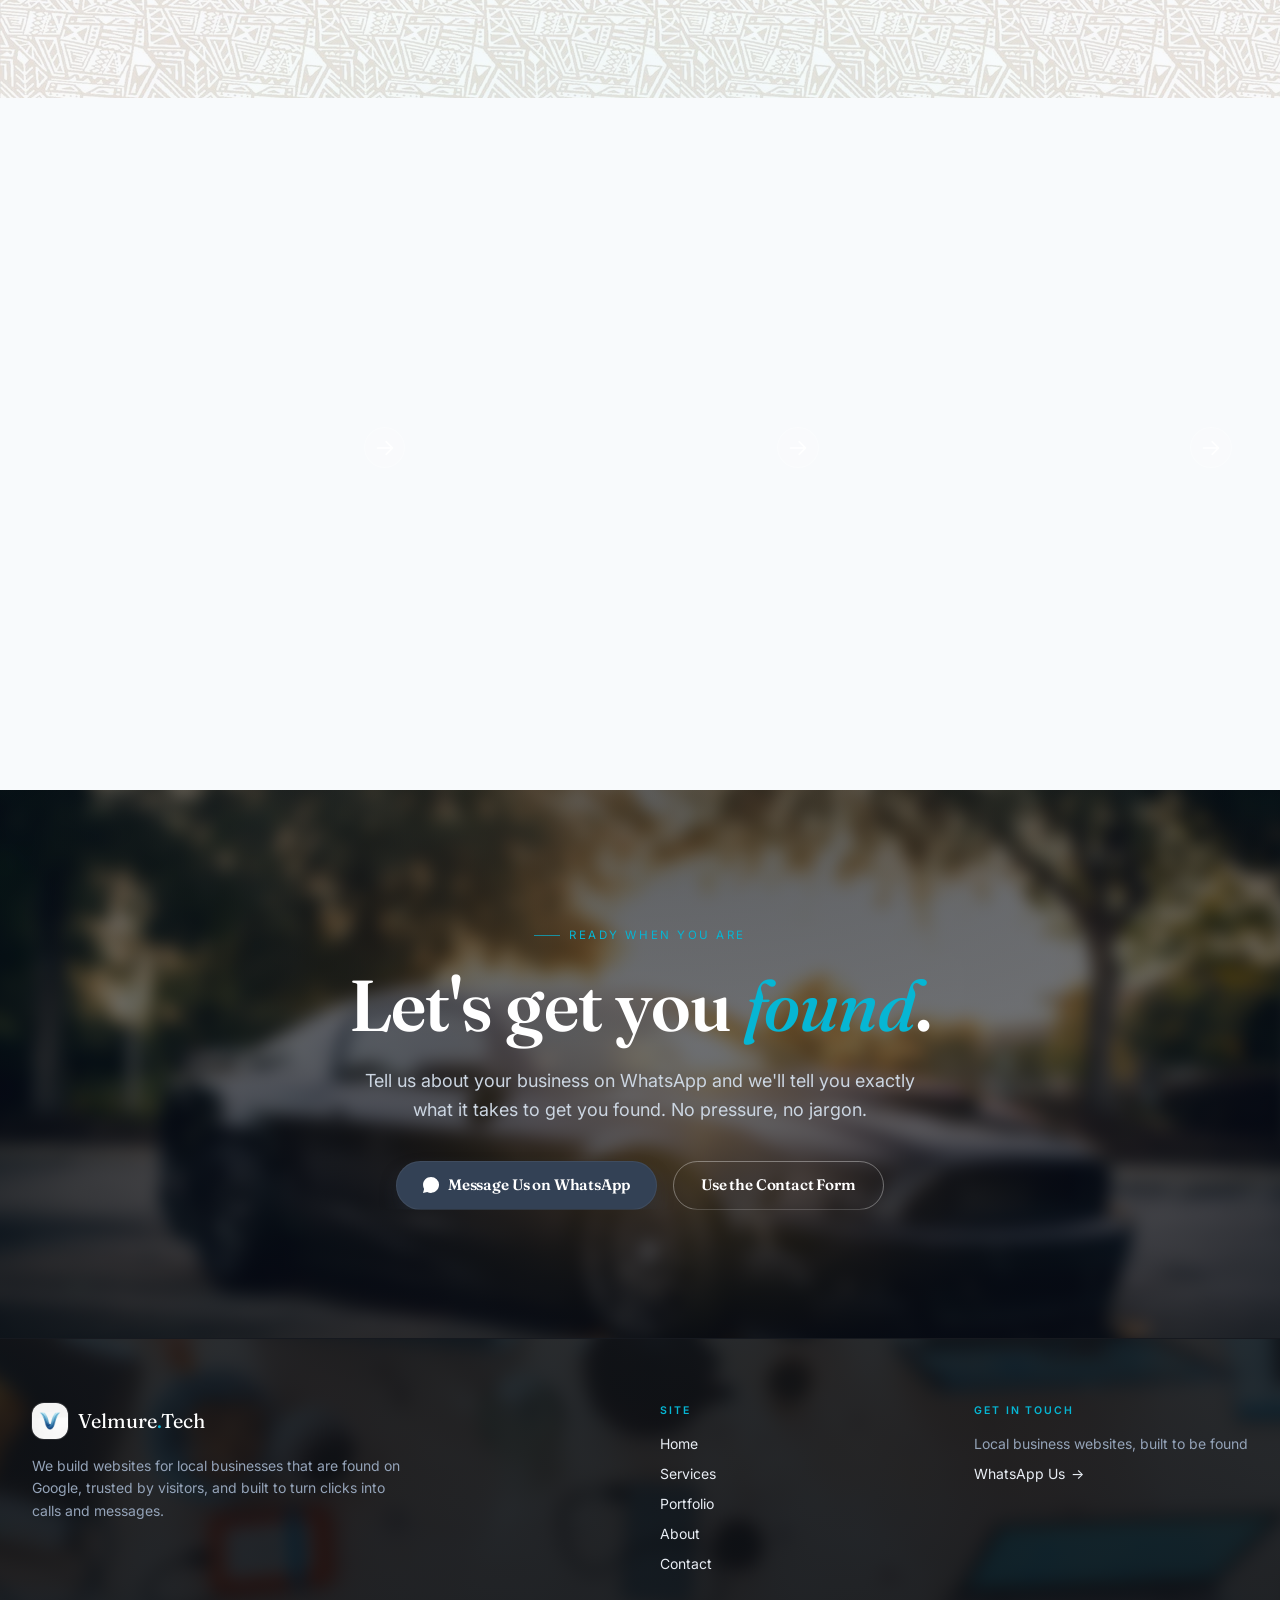
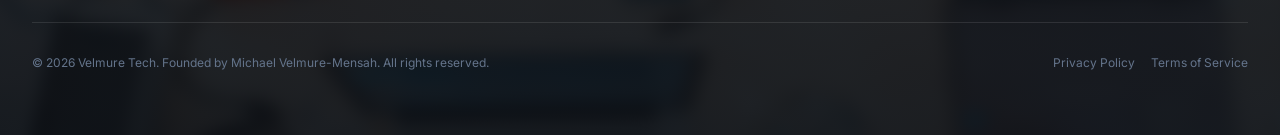
==== commit e7848048: "hyphens removed" ====
--- a/index.html
+++ b/index.html
@@ -105,7 +105,7 @@
 <header id="site-header" class="sticky top-0 z-40 bg-white/95 border-b border-transparent">
   <div class="max-w-7xl mx-auto px-4 sm:px-6 lg:px-8">
     <div class="flex items-center justify-between h-16 sm:h-20">
-      <a href="index.html" class="flex items-center gap-2.5 shrink-0" aria-label="Velmure Tech — Home">
+      <a href="index.html" class="flex items-center gap-2.5 shrink-0" aria-label="Velmure Tech home">
         <img src="images/logo-icon.png" alt="Velmure Tech logo" width="40" height="40" class="h-9 w-9 sm:h-10 sm:w-10 rounded-xl ring-1 ring-slate-100 object-cover" />
         <span class="font-display text-xl tracking-tight text-ink">Velmure<span class="text-secondary">.</span>Tech</span>
       </a>
@@ -212,7 +212,7 @@
           <h2 class="display t-h2 text-ink mt-5">Work that's built to be found</h2>
         </div>
         <div class="lg:col-span-5 lg:text-right" data-reveal style="--d:120ms">
-          <p class="text-slate-600 leading-relaxed">No client case studies yet — so instead of borrowed screenshots, here are two concept builds we designed ourselves to show the range.</p>
+          <p class="text-slate-600 leading-relaxed">No client case studies yet, so instead of borrowed screenshots, here are two concept builds we designed ourselves to show the range.</p>
           <a href="portfolio.html" class="btn btn-outline mt-6">View portfolio <span class="arrow" aria-hidden="true">→</span></a>
         </div>
       </div>
@@ -281,10 +281,10 @@
           <div class="svc p-6 spotlight" data-reveal style="--d:240ms">
             <svg class="h-7 w-7 text-secondary" fill="none" viewBox="0 0 24 24" stroke="currentColor" aria-hidden="true"><path stroke-linecap="round" stroke-linejoin="round" stroke-width="1.6" d="M9 17.25v1.007a3 3 0 01-.879 2.122L7.5 21h9l-.621-.621A3 3 0 0115 18.257V17.25m6-12V15a2.25 2.25 0 01-2.25 2.25H5.25A2.25 2.25 0 013 15V5.25m18 0A2.25 2.25 0 0018.75 3H5.25A2.25 2.25 0 003 5.25m18 0V12a2.25 2.25 0 01-2.25 2.25H5.25A2.25 2.25 0 013 12V5.25"/></svg>
             <h3 class="mt-4 font-display text-xl text-white">Web apps &amp; e-commerce</h3>
-            <p class="mt-2 text-sm text-slate-300 leading-relaxed">Beyond marketing sites — SaaS dashboards and online stores built to scale, for clients in Ghana and worldwide.</p>
+            <p class="mt-2 text-sm text-slate-300 leading-relaxed">Beyond marketing sites: SaaS dashboards and online stores built to scale, for clients in Ghana and worldwide.</p>
           </div>
           <div class="svc p-6 spotlight flex flex-col justify-center sm:col-span-2 lg:col-span-3" data-reveal style="--d:320ms">
-            <p class="font-display text-lg text-white leading-snug">Everything under one roof — <span class="text-secondary">found, trusted, contacted.</span></p>
+            <p class="font-display text-lg text-white leading-snug">Everything under one roof: <span class="text-secondary">found, trusted, contacted.</span></p>
             <a href="services.html" class="mt-3 inline-flex items-center gap-1.5 text-sm font-semibold text-secondary">See what's included <span class="arrow" aria-hidden="true">→</span></a>
           </div>
         </div>
@@ -298,7 +298,7 @@
       <div class="max-w-2xl mb-14" data-reveal>
         <p class="kicker">The process</p>
         <h2 class="display t-h2 text-ink mt-5">From first message to found on Google</h2>
-        <p class="mt-5 text-slate-600 text-lg leading-relaxed">No long onboarding — just a short conversation and a clear timeline from there.</p>
+        <p class="mt-5 text-slate-600 text-lg leading-relaxed">No long onboarding, just a short conversation and a clear timeline from there.</p>
       </div>
 
       <div class="relative">
@@ -307,12 +307,12 @@
           <div data-reveal style="--d:0ms">
             <span class="proc-num relative z-10">01</span>
             <h3 class="mt-5 font-display text-xl text-ink">Message us</h3>
-            <p class="mt-2 text-sm text-slate-500 leading-relaxed">Tell us about your business on WhatsApp — your business name and the package you're leaning toward.</p>
+            <p class="mt-2 text-sm text-slate-500 leading-relaxed">Tell us about your business on WhatsApp: your business name and the package you're leaning toward.</p>
           </div>
           <div data-reveal style="--d:120ms">
             <span class="proc-num relative z-10">02</span>
             <h3 class="mt-5 font-display text-xl text-ink">Send content &amp; photos</h3>
-            <p class="mt-2 text-sm text-slate-500 leading-relaxed">Share what you have — inventory, packages, photos, logo. Don't have it all? We'll tell you exactly what's needed.</p>
+            <p class="mt-2 text-sm text-slate-500 leading-relaxed">Share what you have: inventory, packages, photos, logo. Don't have it all? We'll tell you exactly what's needed.</p>
           </div>
           <div data-reveal style="--d:240ms">
             <span class="proc-num relative z-10">03</span>
@@ -322,7 +322,7 @@
           <div data-reveal style="--d:360ms">
             <span class="proc-num relative z-10" style="border-color:var(--color-secondary);color:#fff;background:var(--color-secondary)">04</span>
             <h3 class="mt-5 font-display text-xl text-ink">You go live</h3>
-            <p class="mt-2 text-sm text-slate-500 leading-relaxed">Live within 10 business days of receiving your content — <a href="services.html#guarantee" class="ulink">or it's discounted</a>.</p>
+            <p class="mt-2 text-sm text-slate-500 leading-relaxed">Live within 10 business days of receiving your content, <a href="services.html#guarantee" class="ulink">or it's discounted</a>.</p>
           </div>
         </div>
       </div>
@@ -338,7 +338,7 @@
           <h2 class="display t-h2 text-ink mt-5">Whatever you sell, however people find you</h2>
         </div>
         <div class="lg:col-span-5 lg:text-right" data-reveal style="--d:120ms">
-          <p class="text-slate-600 leading-relaxed">No two businesses sell the same way — so instead of one generic template, we build around how your customers actually search, decide, and reach out.</p>
+          <p class="text-slate-600 leading-relaxed">No two businesses sell the same way, so instead of one generic template, we build around how your customers actually search, decide, and reach out.</p>
         </div>
       </div>
 
@@ -383,7 +383,7 @@
     <div class="max-w-4xl mx-auto px-4 sm:px-6 lg:px-8 text-center" data-reveal>
       <p class="kicker kicker--center">Ready when you are</p>
       <h2 class="display text-white mt-6" style="font-size:clamp(2.5rem,6vw,4.5rem);line-height:1.02">Let's get you <span class="serif-em text-secondary">found</span>.</h2>
-      <p class="mt-6 text-slate-300 text-lg max-w-xl mx-auto leading-relaxed">Tell us about your business on WhatsApp and we'll tell you exactly what it takes to get you found — no pressure, no jargon.</p>
+      <p class="mt-6 text-slate-300 text-lg max-w-xl mx-auto leading-relaxed">Tell us about your business on WhatsApp and we'll tell you exactly what it takes to get you found. No pressure, no jargon.</p>
       <div class="mt-9 flex flex-col sm:flex-row gap-4 justify-center">
         <a href="https://wa.me/233591847958?text=Hi%20Velmure%20Tech%2C%20I%27d%20like%20to%20talk%20about%20a%20new%20website." target="_blank" rel="noopener" class="btn btn-accent text-base">
           <svg viewBox="0 0 24 24" class="h-4 w-4 fill-current" aria-hidden="true"><path d="M12.04 0C5.407 0 .06 5.335.06 11.938c0 2.104.552 4.157 1.601 5.966L0 24l6.284-1.645a11.94 11.94 0 0 0 5.75 1.464h.005c6.633 0 11.98-5.335 11.98-11.939A11.868 11.868 0 0 0 20.463 3.51 11.868 11.868 0 0 0 12.045 0zm5.432 14.382c-.297-.149-1.758-.867-2.03-.967-.273-.099-.471-.148-.67.15-.197.297-.767.966-.94 1.164-.173.199-.347.223-.644.075-.297-.15-1.255-.463-2.39-1.475-.883-.788-1.48-1.761-1.653-2.059-.173-.297-.018-.458.13-.606.134-.133.298-.347.446-.52.149-.174.198-.298.298-.497.099-.198.05-.371-.025-.52-.075-.149-.669-1.612-.916-2.207-.242-.579-.487-.5-.669-.51-.173-.008-.371-.01-.57-.01-.198 0-.52.074-.792.372-.272.297-1.04 1.016-1.04 2.479 0 1.462 1.065 2.875 1.213 3.074.149.198 2.096 3.2 5.077 4.487.709.306 1.262.489 1.694.625.712.227 1.36.195 1.871.118.571-.085 1.758-.719 2.006-1.413.248-.694.248-1.289.173-1.413-.074-.124-.272-.198-.57-.347z"/></svg>
@@ -402,7 +402,7 @@
   <div class="max-w-7xl mx-auto px-4 sm:px-6 lg:px-8 py-16">
     <div class="grid md:grid-cols-4 gap-10">
       <div class="md:col-span-2">
-        <a href="index.html" class="flex items-center gap-2.5" aria-label="Velmure Tech — Home">
+        <a href="index.html" class="flex items-center gap-2.5" aria-label="Velmure Tech home">
           <img src="images/logo-icon.png" alt="Velmure Tech logo" width="36" height="36" loading="lazy" class="h-9 w-9 rounded-xl ring-1 ring-white/10 object-cover" />
           <span class="font-display text-xl text-white">Velmure<span class="text-secondary">.</span>Tech</span>
         </a>
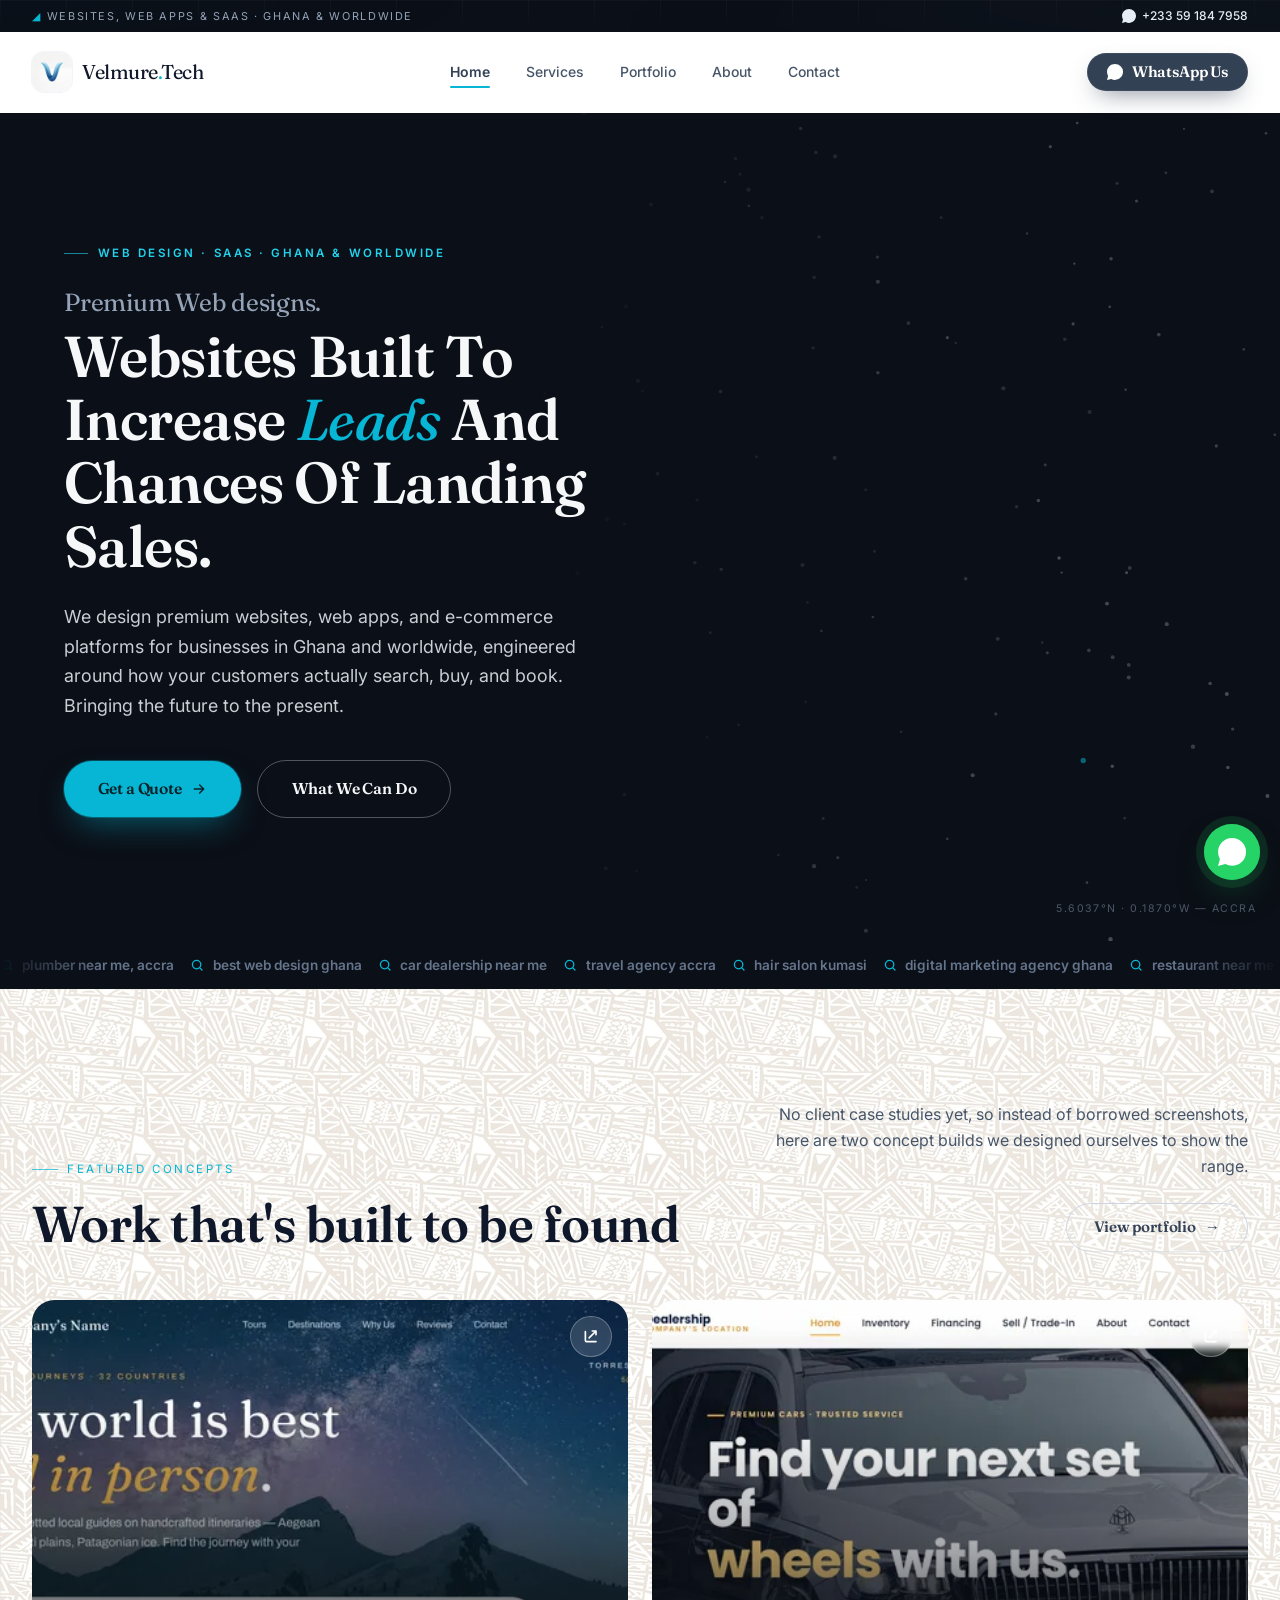
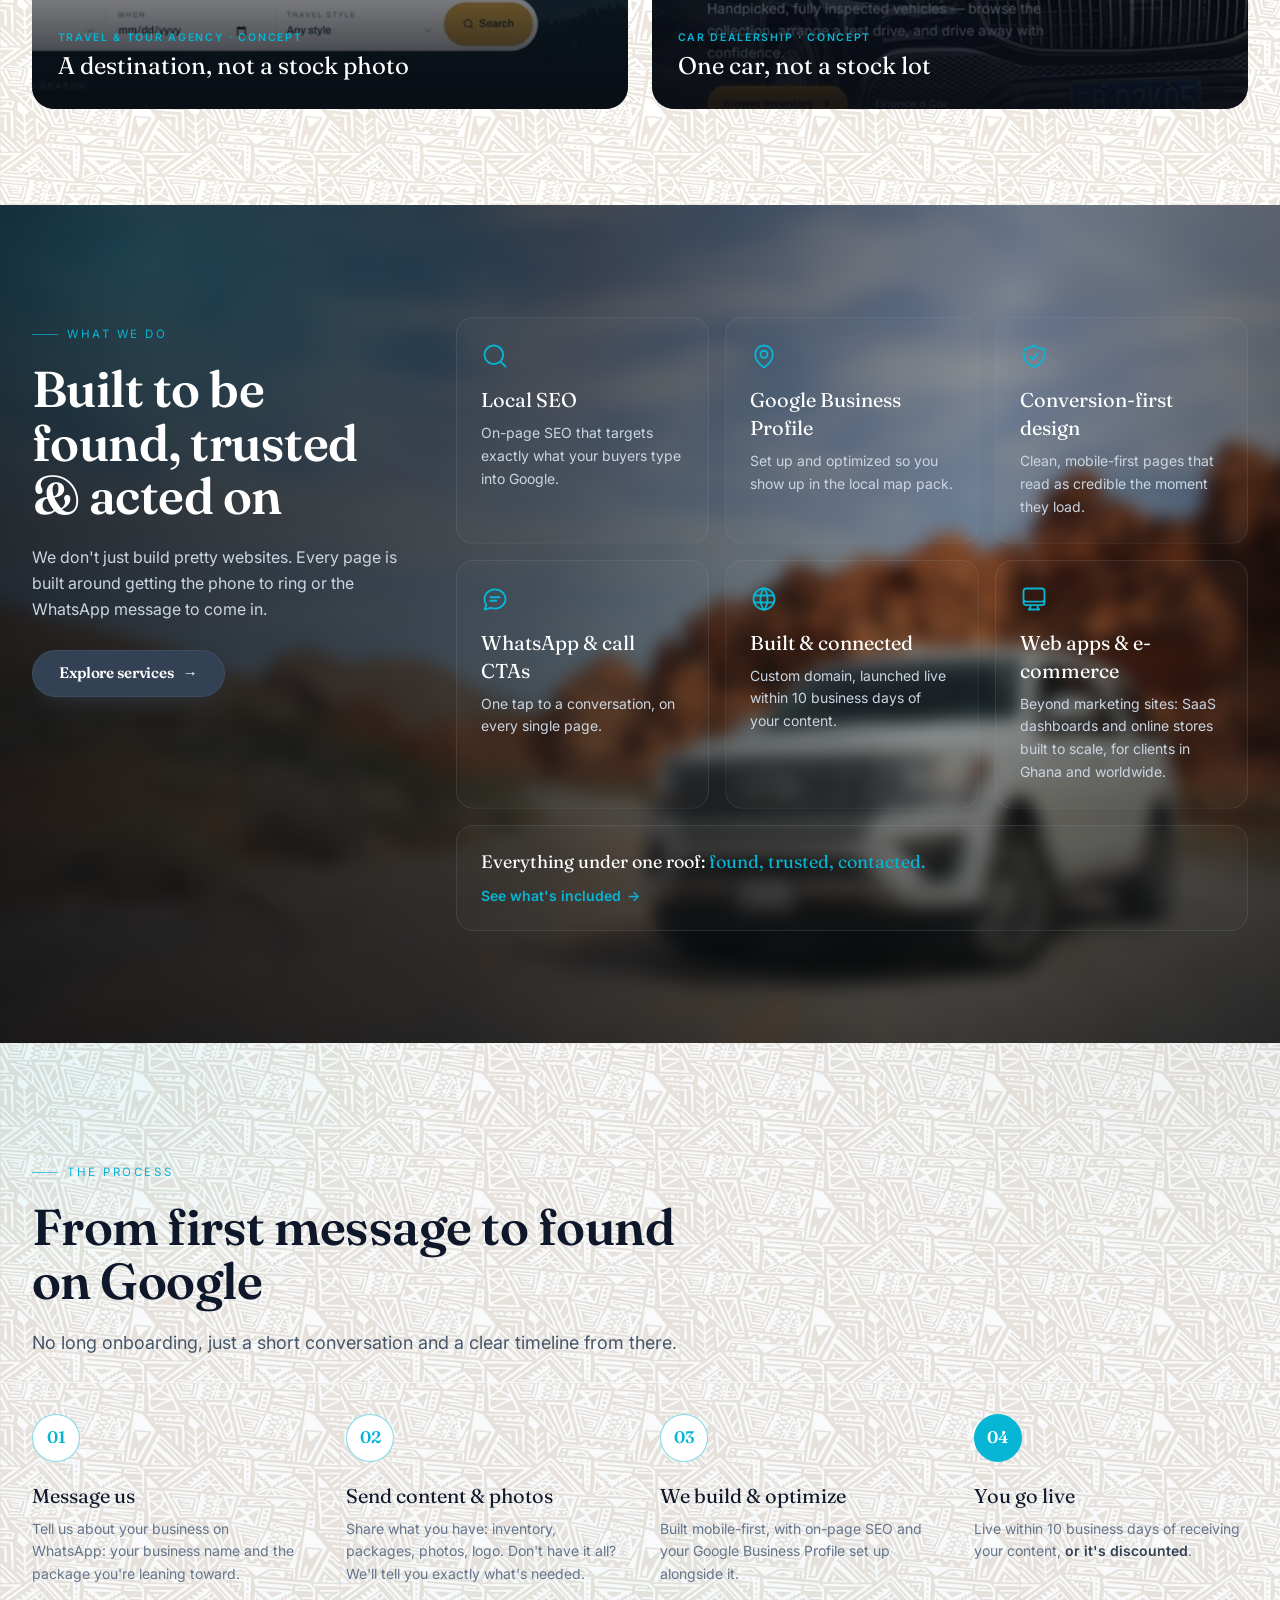
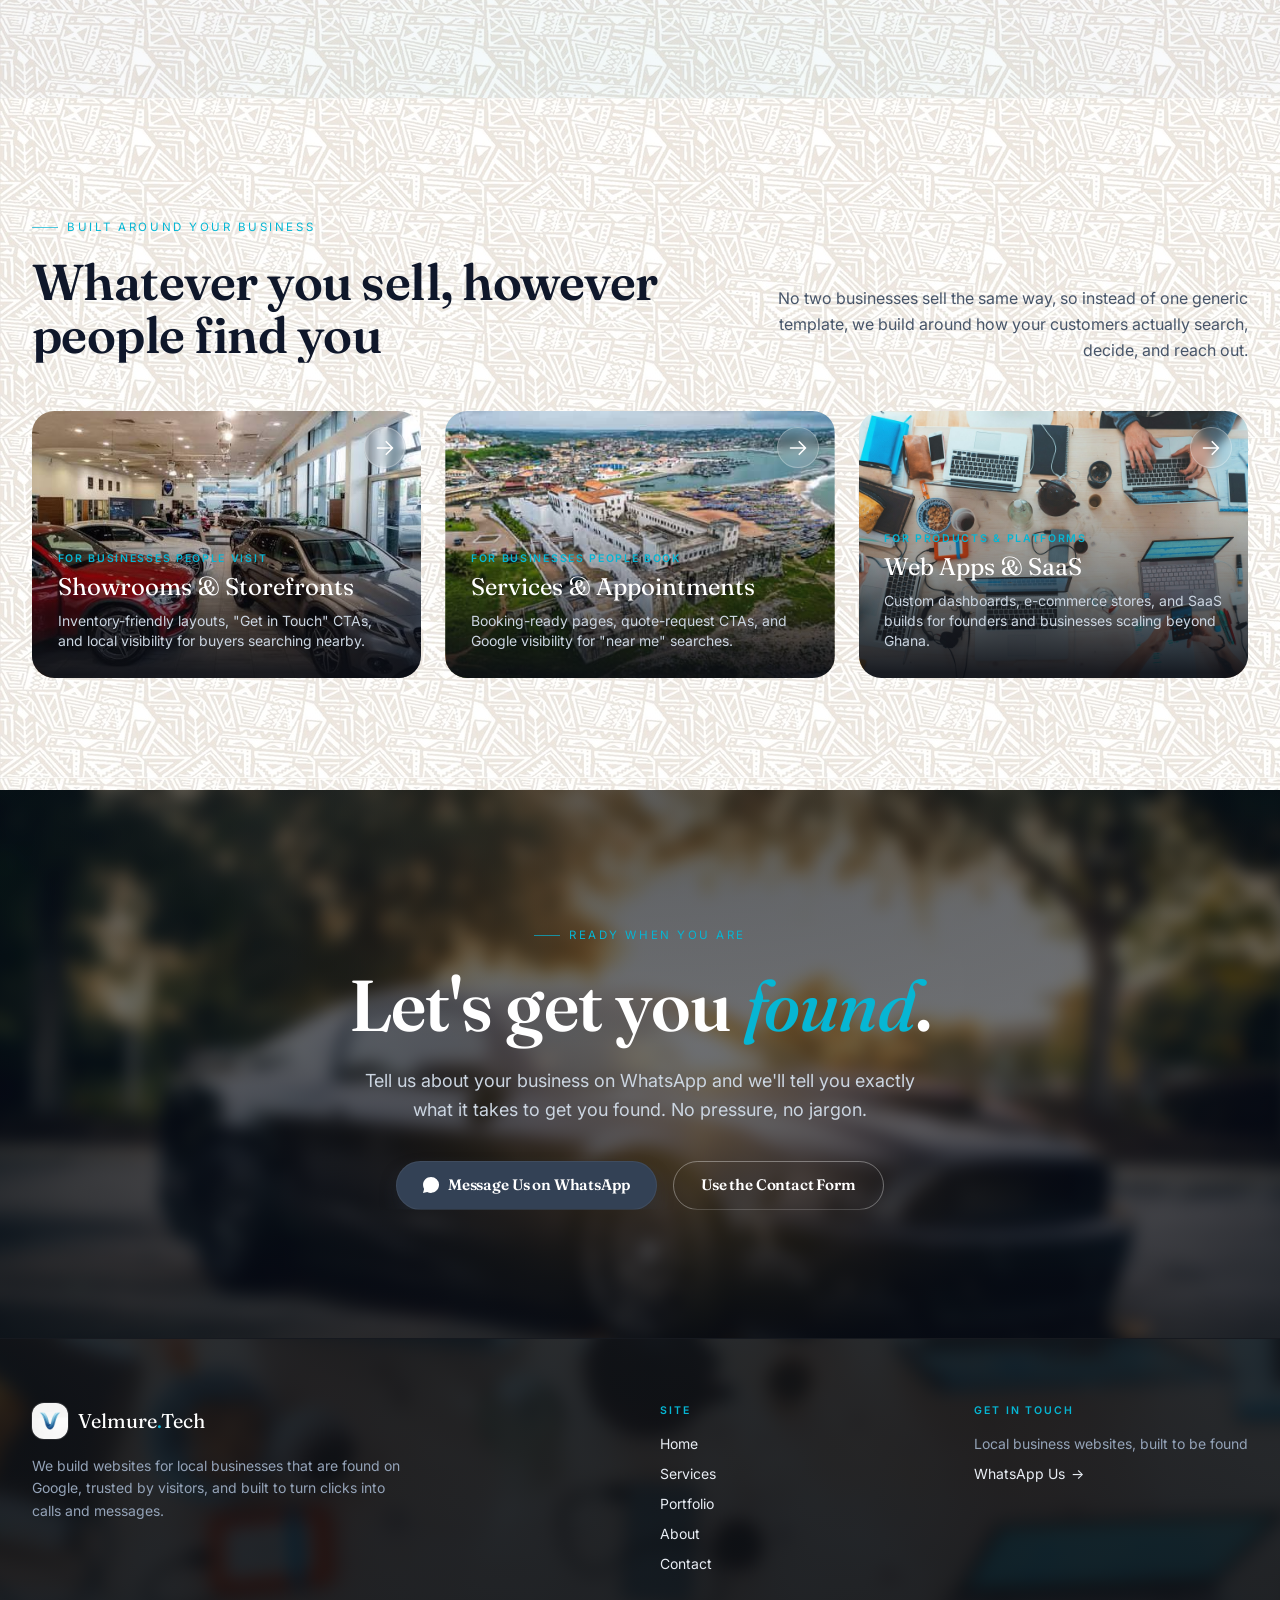
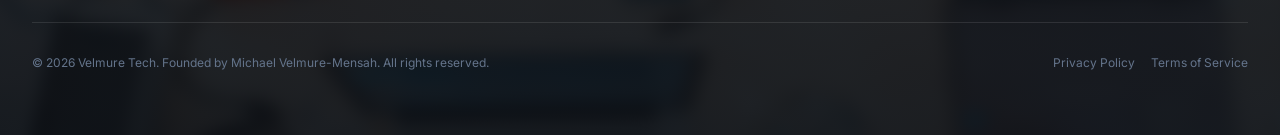
==== commit 39873af8: "hyphens removed" ====
--- a/index.html
+++ b/index.html
@@ -181,7 +181,7 @@
   <div class="marquee-band" aria-hidden="true">
     <div class="marquee">
       <div class="marquee__track">
-        <span class="marquee__item"><svg viewBox="0 0 24 24" fill="none" stroke="currentColor" stroke-width="2.2" stroke-linecap="round" stroke-linejoin="round"><circle cx="11" cy="11" r="7"/><path d="m20 20-3.5-3.5"/></svg>plumber near me — accra</span>
+        <span class="marquee__item"><svg viewBox="0 0 24 24" fill="none" stroke="currentColor" stroke-width="2.2" stroke-linecap="round" stroke-linejoin="round"><circle cx="11" cy="11" r="7"/><path d="m20 20-3.5-3.5"/></svg>plumber near me, accra</span>
         <span class="marquee__item"><svg viewBox="0 0 24 24" fill="none" stroke="currentColor" stroke-width="2.2" stroke-linecap="round" stroke-linejoin="round"><circle cx="11" cy="11" r="7"/><path d="m20 20-3.5-3.5"/></svg>best web design ghana</span>
         <span class="marquee__item"><svg viewBox="0 0 24 24" fill="none" stroke="currentColor" stroke-width="2.2" stroke-linecap="round" stroke-linejoin="round"><circle cx="11" cy="11" r="7"/><path d="m20 20-3.5-3.5"/></svg>car dealership near me</span>
         <span class="marquee__item"><svg viewBox="0 0 24 24" fill="none" stroke="currentColor" stroke-width="2.2" stroke-linecap="round" stroke-linejoin="round"><circle cx="11" cy="11" r="7"/><path d="m20 20-3.5-3.5"/></svg>travel agency accra</span>
@@ -191,7 +191,7 @@
         <span class="marquee__item"><svg viewBox="0 0 24 24" fill="none" stroke="currentColor" stroke-width="2.2" stroke-linecap="round" stroke-linejoin="round"><circle cx="11" cy="11" r="7"/><path d="m20 20-3.5-3.5"/></svg>website that ranks on google</span>
       </div>
       <div class="marquee__track">
-        <span class="marquee__item"><svg viewBox="0 0 24 24" fill="none" stroke="currentColor" stroke-width="2.2" stroke-linecap="round" stroke-linejoin="round"><circle cx="11" cy="11" r="7"/><path d="m20 20-3.5-3.5"/></svg>plumber near me — accra</span>
+        <span class="marquee__item"><svg viewBox="0 0 24 24" fill="none" stroke="currentColor" stroke-width="2.2" stroke-linecap="round" stroke-linejoin="round"><circle cx="11" cy="11" r="7"/><path d="m20 20-3.5-3.5"/></svg>plumber near me, accra</span>
         <span class="marquee__item"><svg viewBox="0 0 24 24" fill="none" stroke="currentColor" stroke-width="2.2" stroke-linecap="round" stroke-linejoin="round"><circle cx="11" cy="11" r="7"/><path d="m20 20-3.5-3.5"/></svg>best web design ghana</span>
         <span class="marquee__item"><svg viewBox="0 0 24 24" fill="none" stroke="currentColor" stroke-width="2.2" stroke-linecap="round" stroke-linejoin="round"><circle cx="11" cy="11" r="7"/><path d="m20 20-3.5-3.5"/></svg>car dealership near me</span>
         <span class="marquee__item"><svg viewBox="0 0 24 24" fill="none" stroke="currentColor" stroke-width="2.2" stroke-linecap="round" stroke-linejoin="round"><circle cx="11" cy="11" r="7"/><path d="m20 20-3.5-3.5"/></svg>travel agency accra</span>
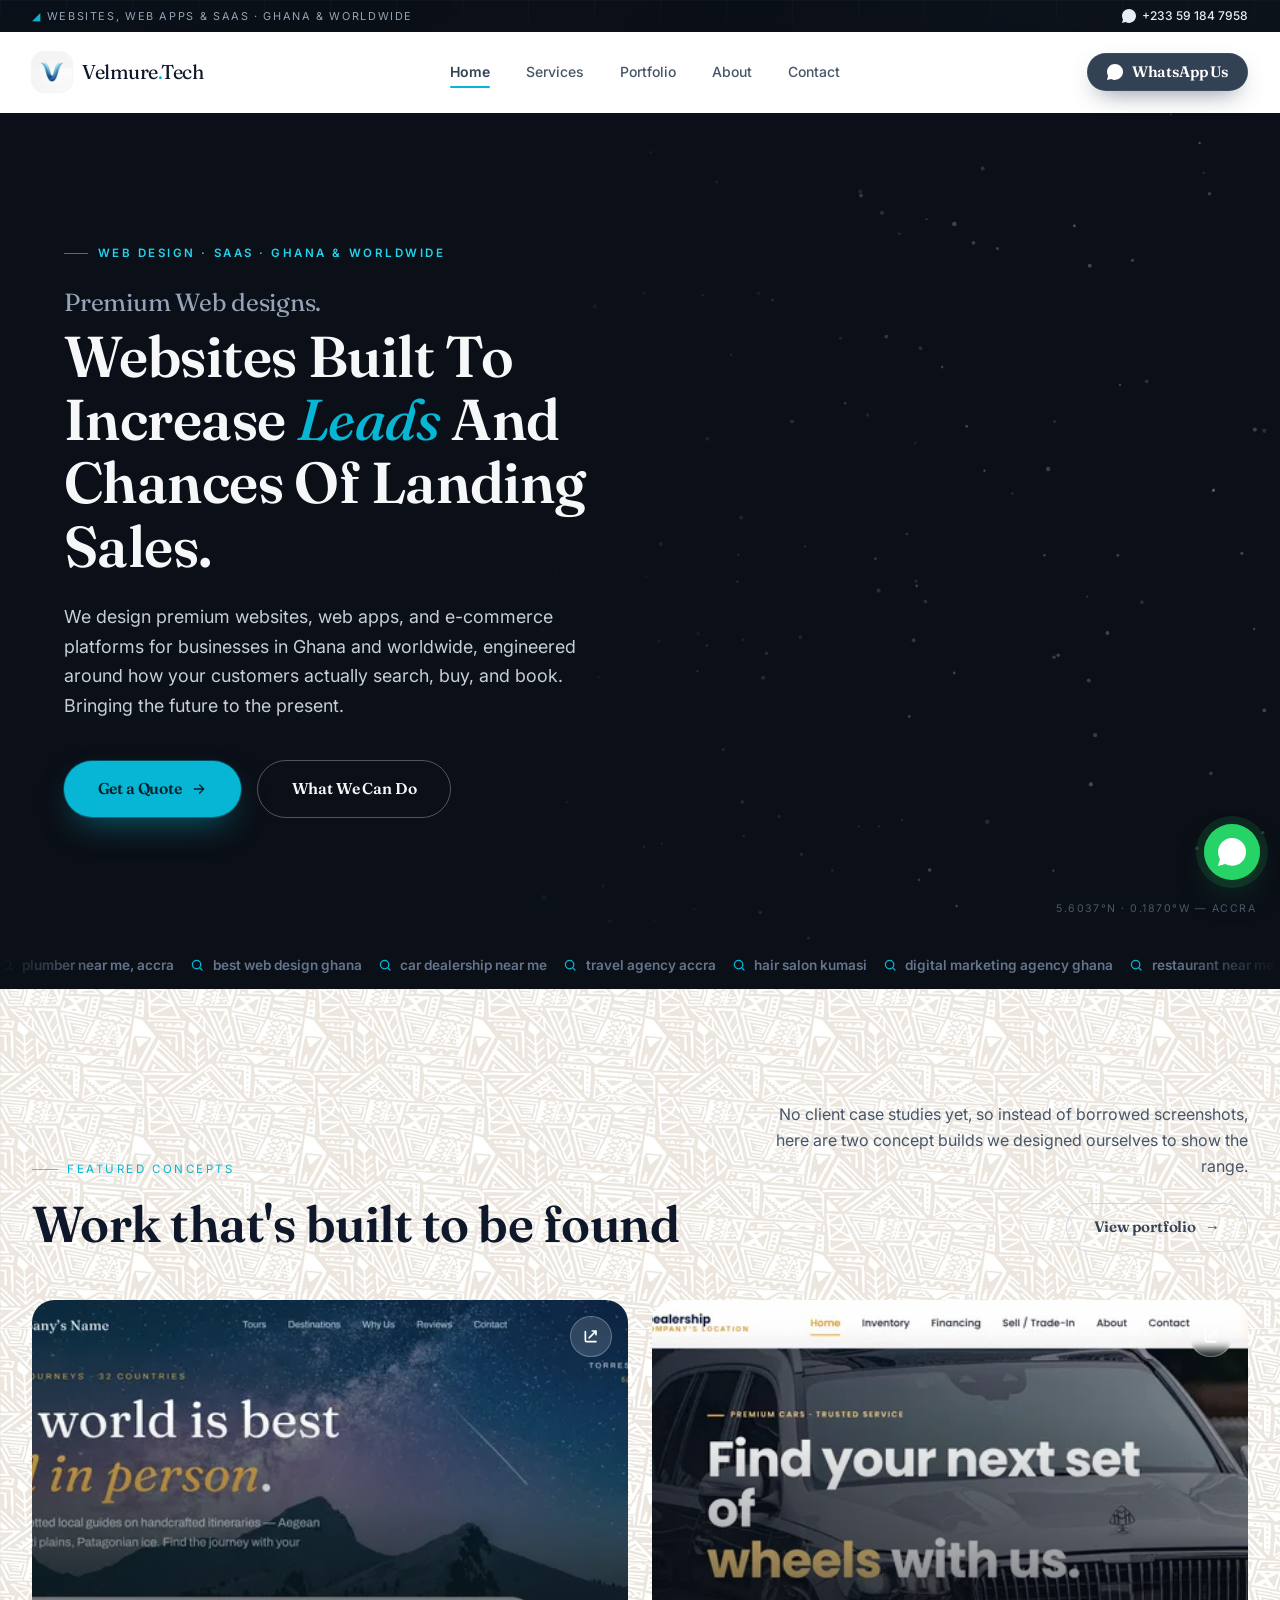
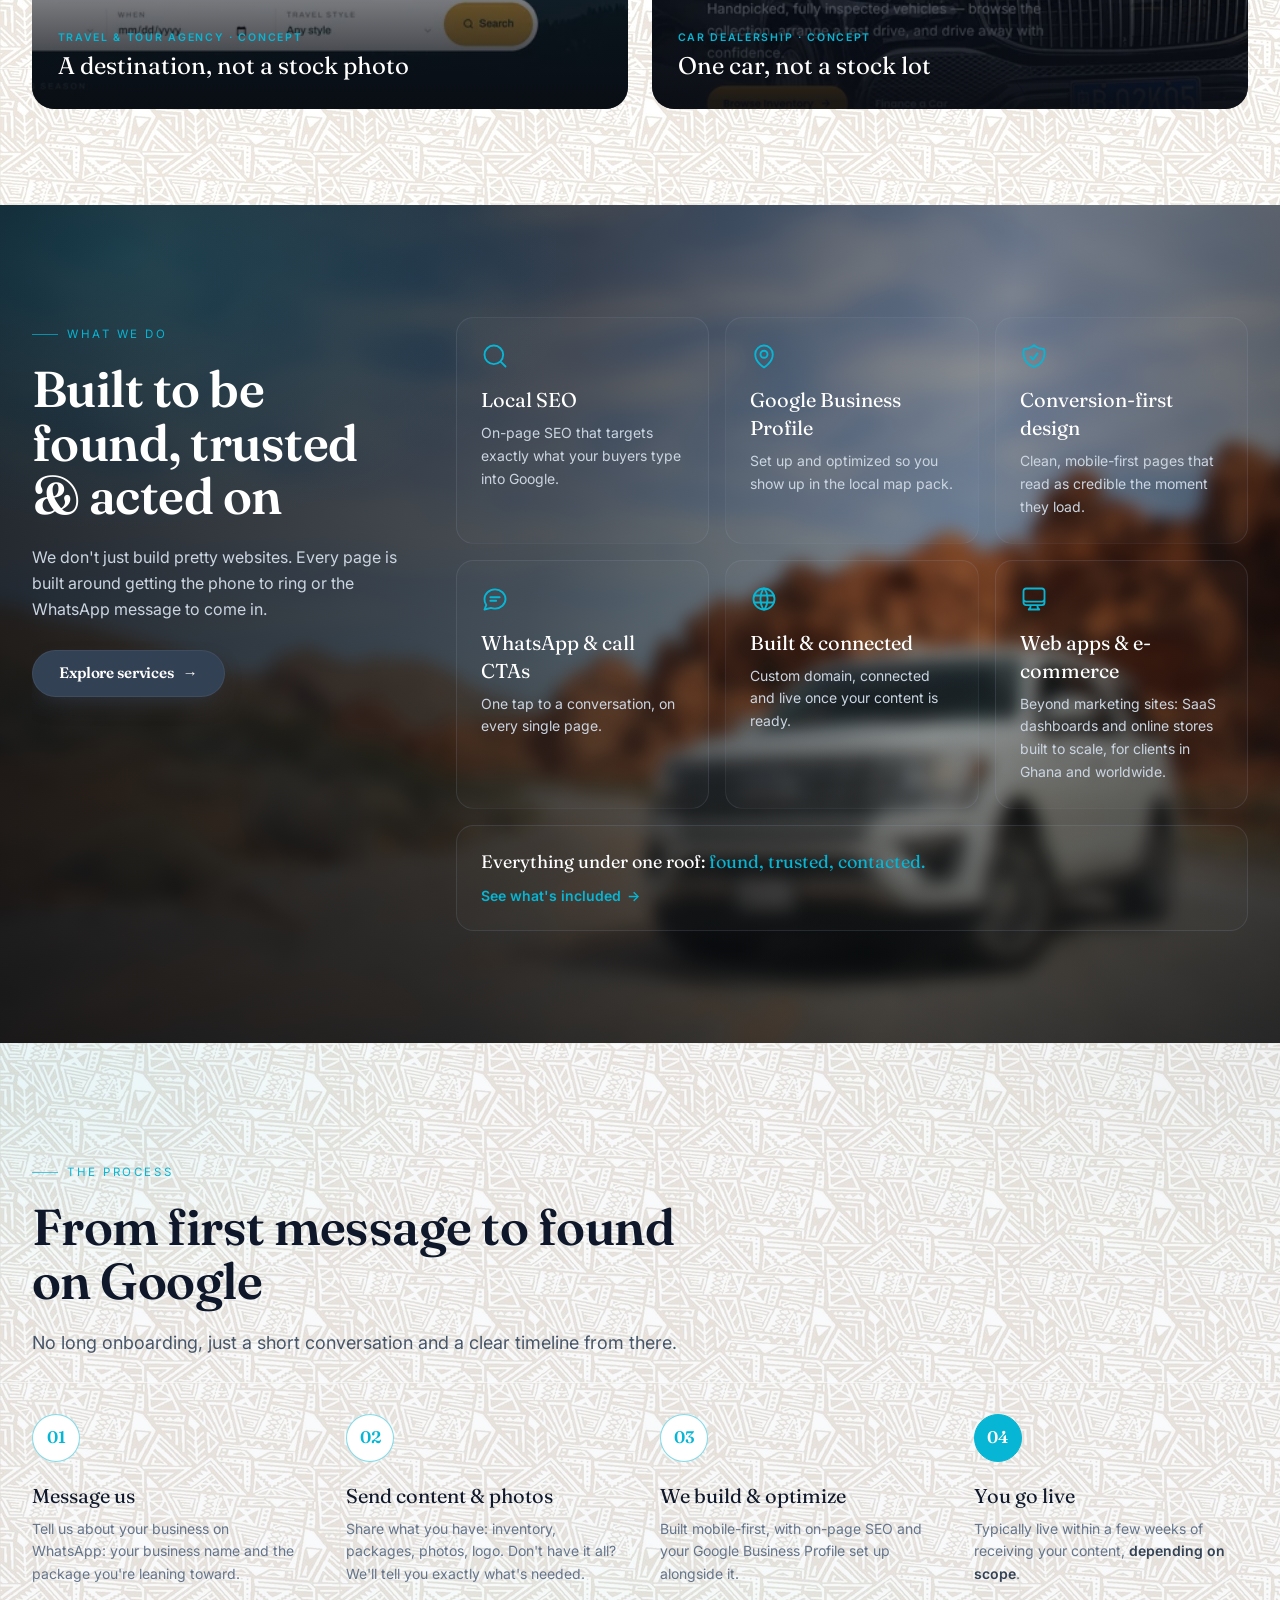
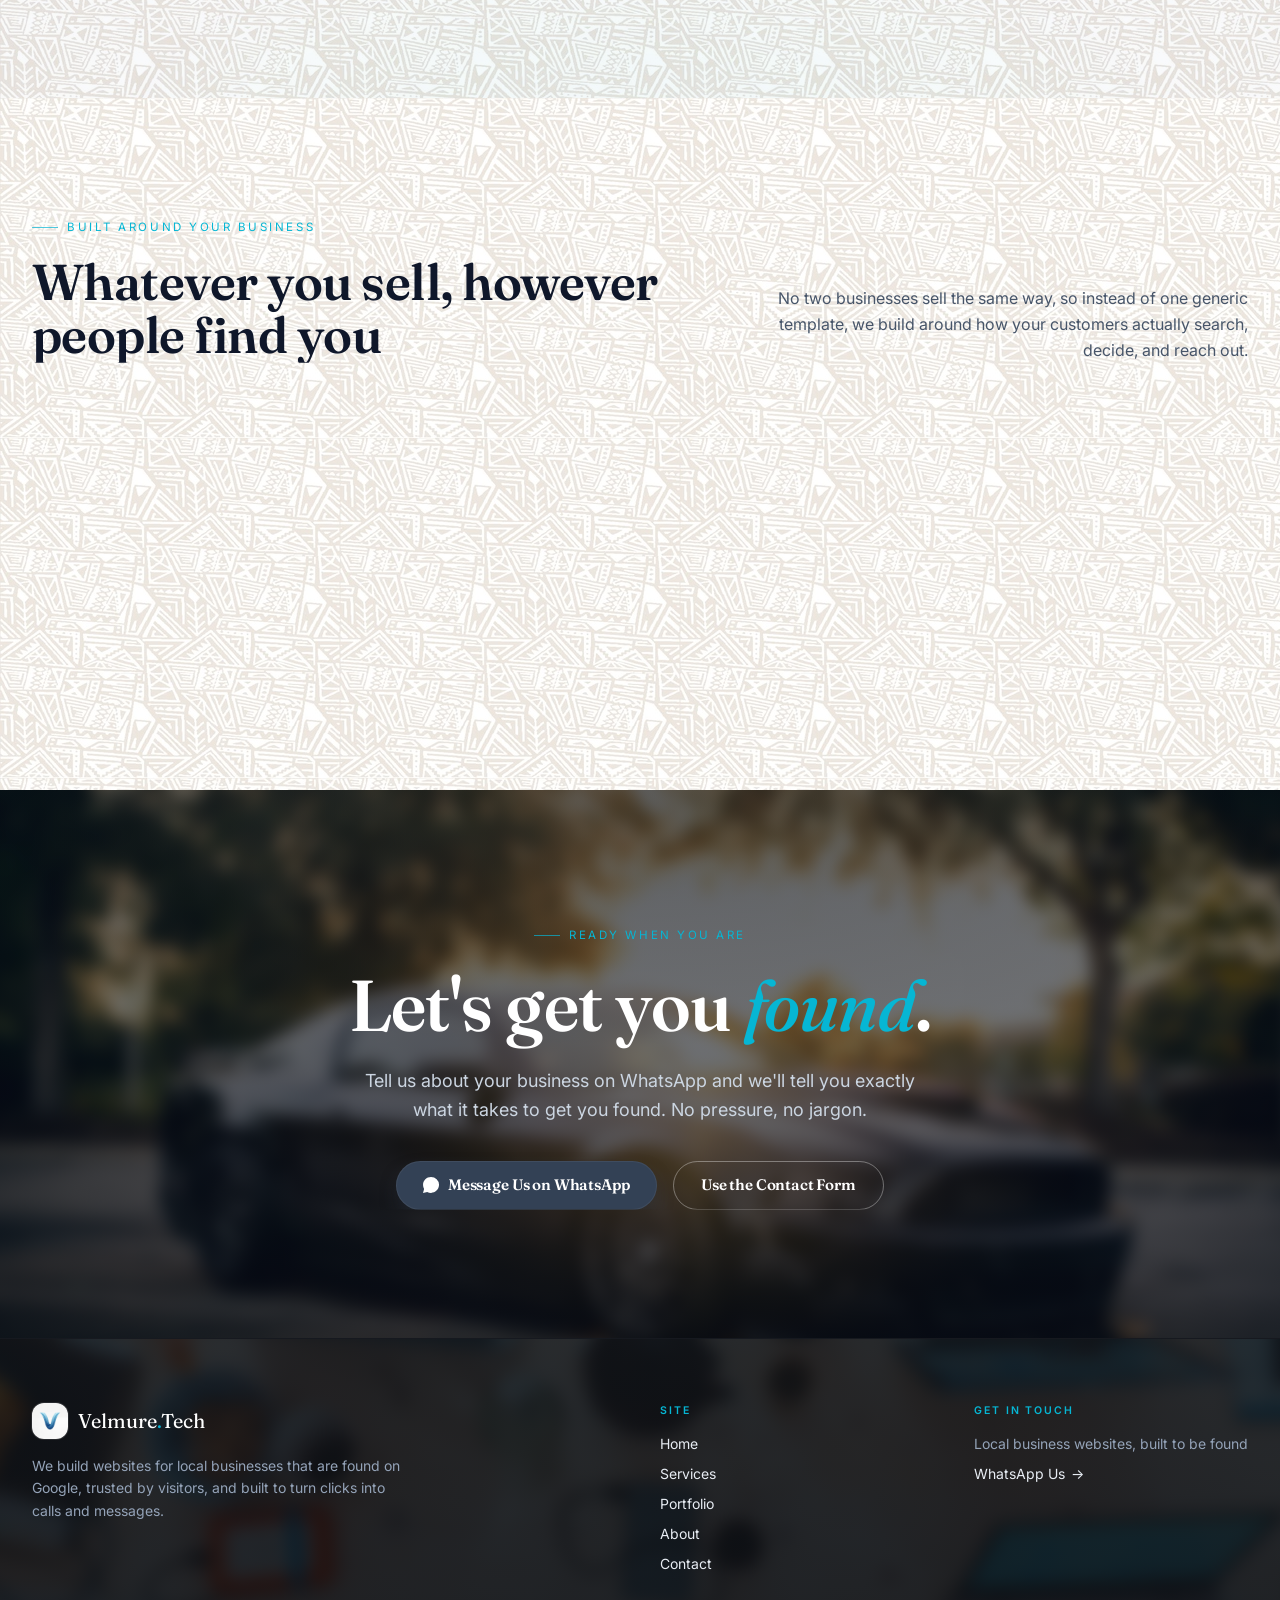
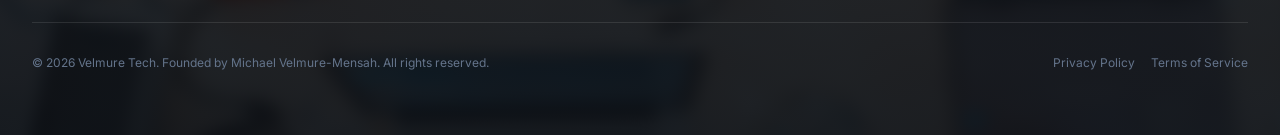
==== commit 14716c12: "10days guarantee removed" ====
--- a/index.html
+++ b/index.html
@@ -276,7 +276,7 @@
           <div class="svc p-6 spotlight" data-reveal style="--d:160ms">
             <svg class="h-7 w-7 text-secondary" fill="none" viewBox="0 0 24 24" stroke="currentColor" aria-hidden="true"><path stroke-linecap="round" stroke-linejoin="round" stroke-width="1.6" d="M12 21a9 9 0 100-18 9 9 0 000 18z"/><path stroke-linecap="round" stroke-linejoin="round" stroke-width="1.6" d="M3.6 9h16.8M3.6 15h16.8M11.5 3a17 17 0 000 18M12.5 3a17 17 0 010 18"/></svg>
             <h3 class="mt-4 font-display text-xl text-white">Built &amp; connected</h3>
-            <p class="mt-2 text-sm text-slate-300 leading-relaxed">Custom domain, launched live within 10 business days of your content.</p>
+            <p class="mt-2 text-sm text-slate-300 leading-relaxed">Custom domain, connected and live once your content is ready.</p>
           </div>
           <div class="svc p-6 spotlight" data-reveal style="--d:240ms">
             <svg class="h-7 w-7 text-secondary" fill="none" viewBox="0 0 24 24" stroke="currentColor" aria-hidden="true"><path stroke-linecap="round" stroke-linejoin="round" stroke-width="1.6" d="M9 17.25v1.007a3 3 0 01-.879 2.122L7.5 21h9l-.621-.621A3 3 0 0115 18.257V17.25m6-12V15a2.25 2.25 0 01-2.25 2.25H5.25A2.25 2.25 0 013 15V5.25m18 0A2.25 2.25 0 0018.75 3H5.25A2.25 2.25 0 003 5.25m18 0V12a2.25 2.25 0 01-2.25 2.25H5.25A2.25 2.25 0 013 12V5.25"/></svg>
@@ -322,7 +322,7 @@
           <div data-reveal style="--d:360ms">
             <span class="proc-num relative z-10" style="border-color:var(--color-secondary);color:#fff;background:var(--color-secondary)">04</span>
             <h3 class="mt-5 font-display text-xl text-ink">You go live</h3>
-            <p class="mt-2 text-sm text-slate-500 leading-relaxed">Live within 10 business days of receiving your content, <a href="services.html#guarantee" class="ulink">or it's discounted</a>.</p>
+            <p class="mt-2 text-sm text-slate-500 leading-relaxed">Typically live within a few weeks of receiving your content, <a href="services.html#timeline" class="ulink">depending on scope</a>.</p>
           </div>
         </div>
       </div>
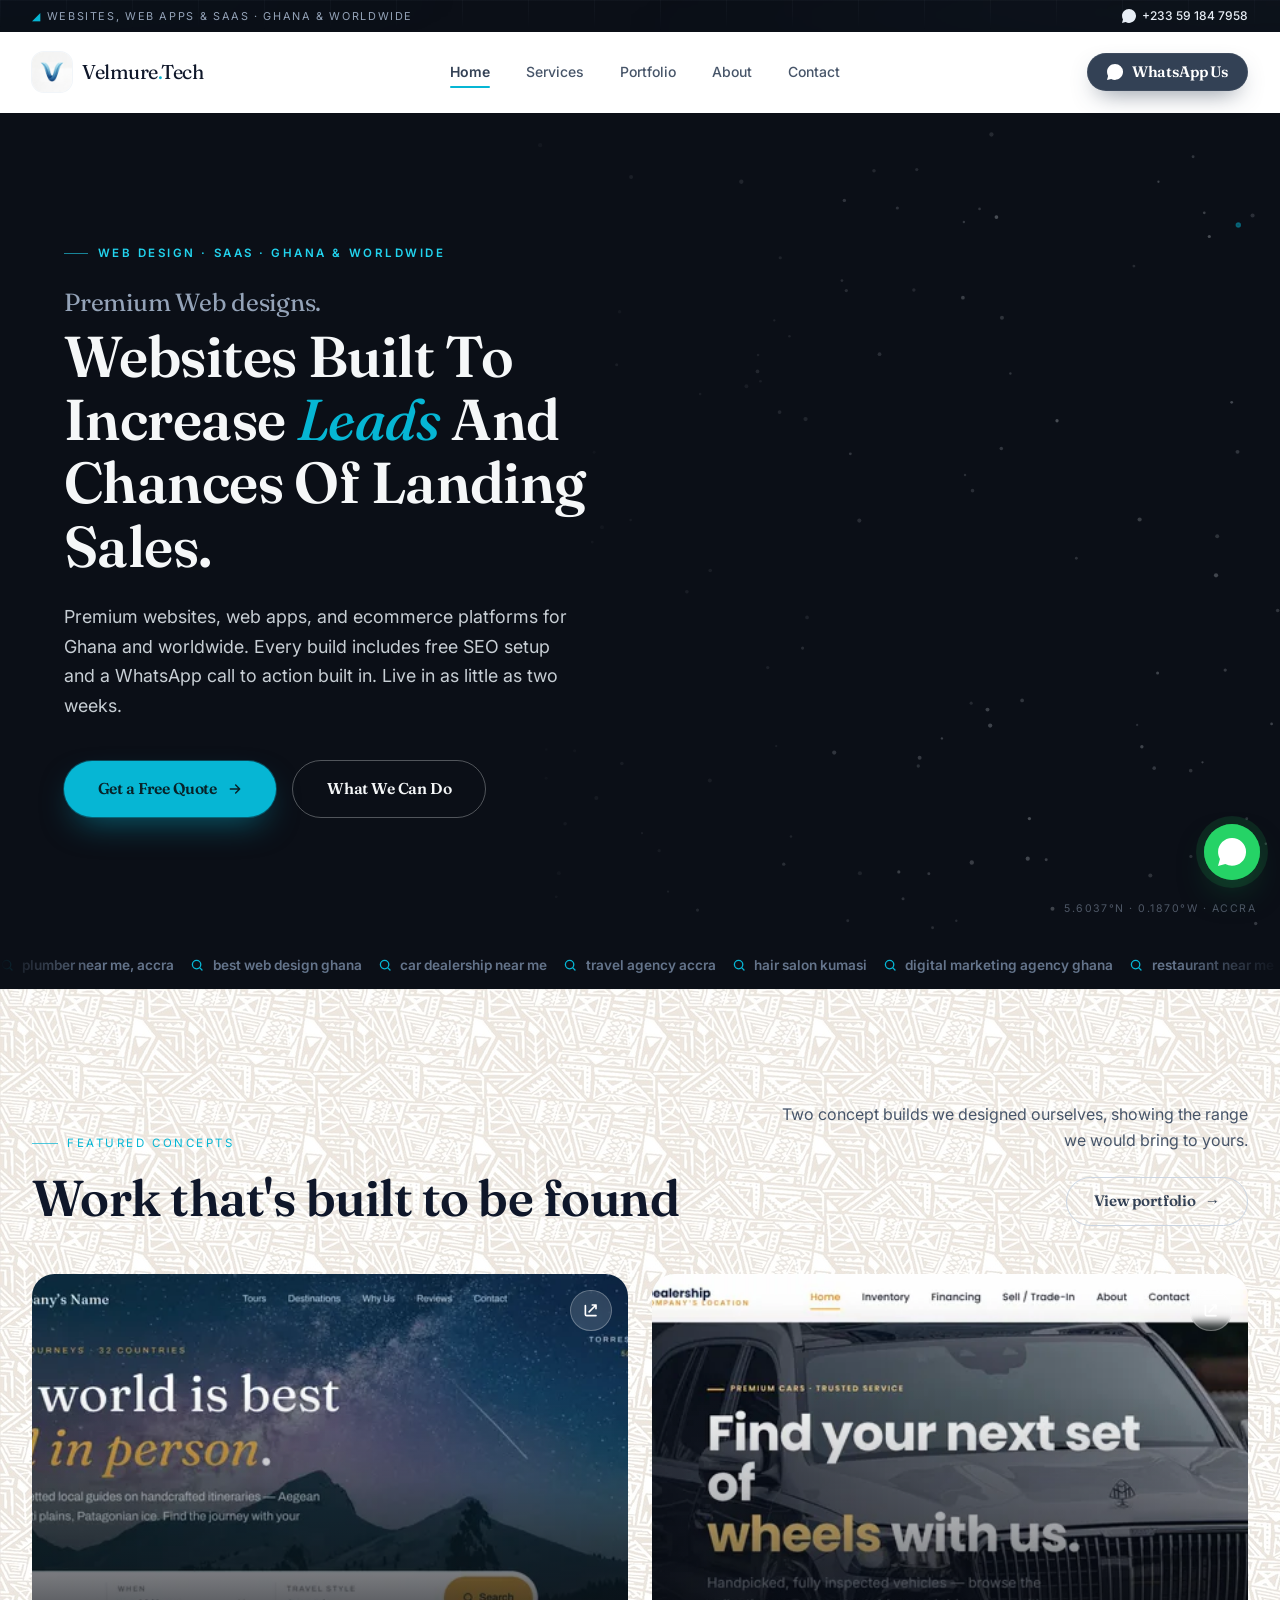
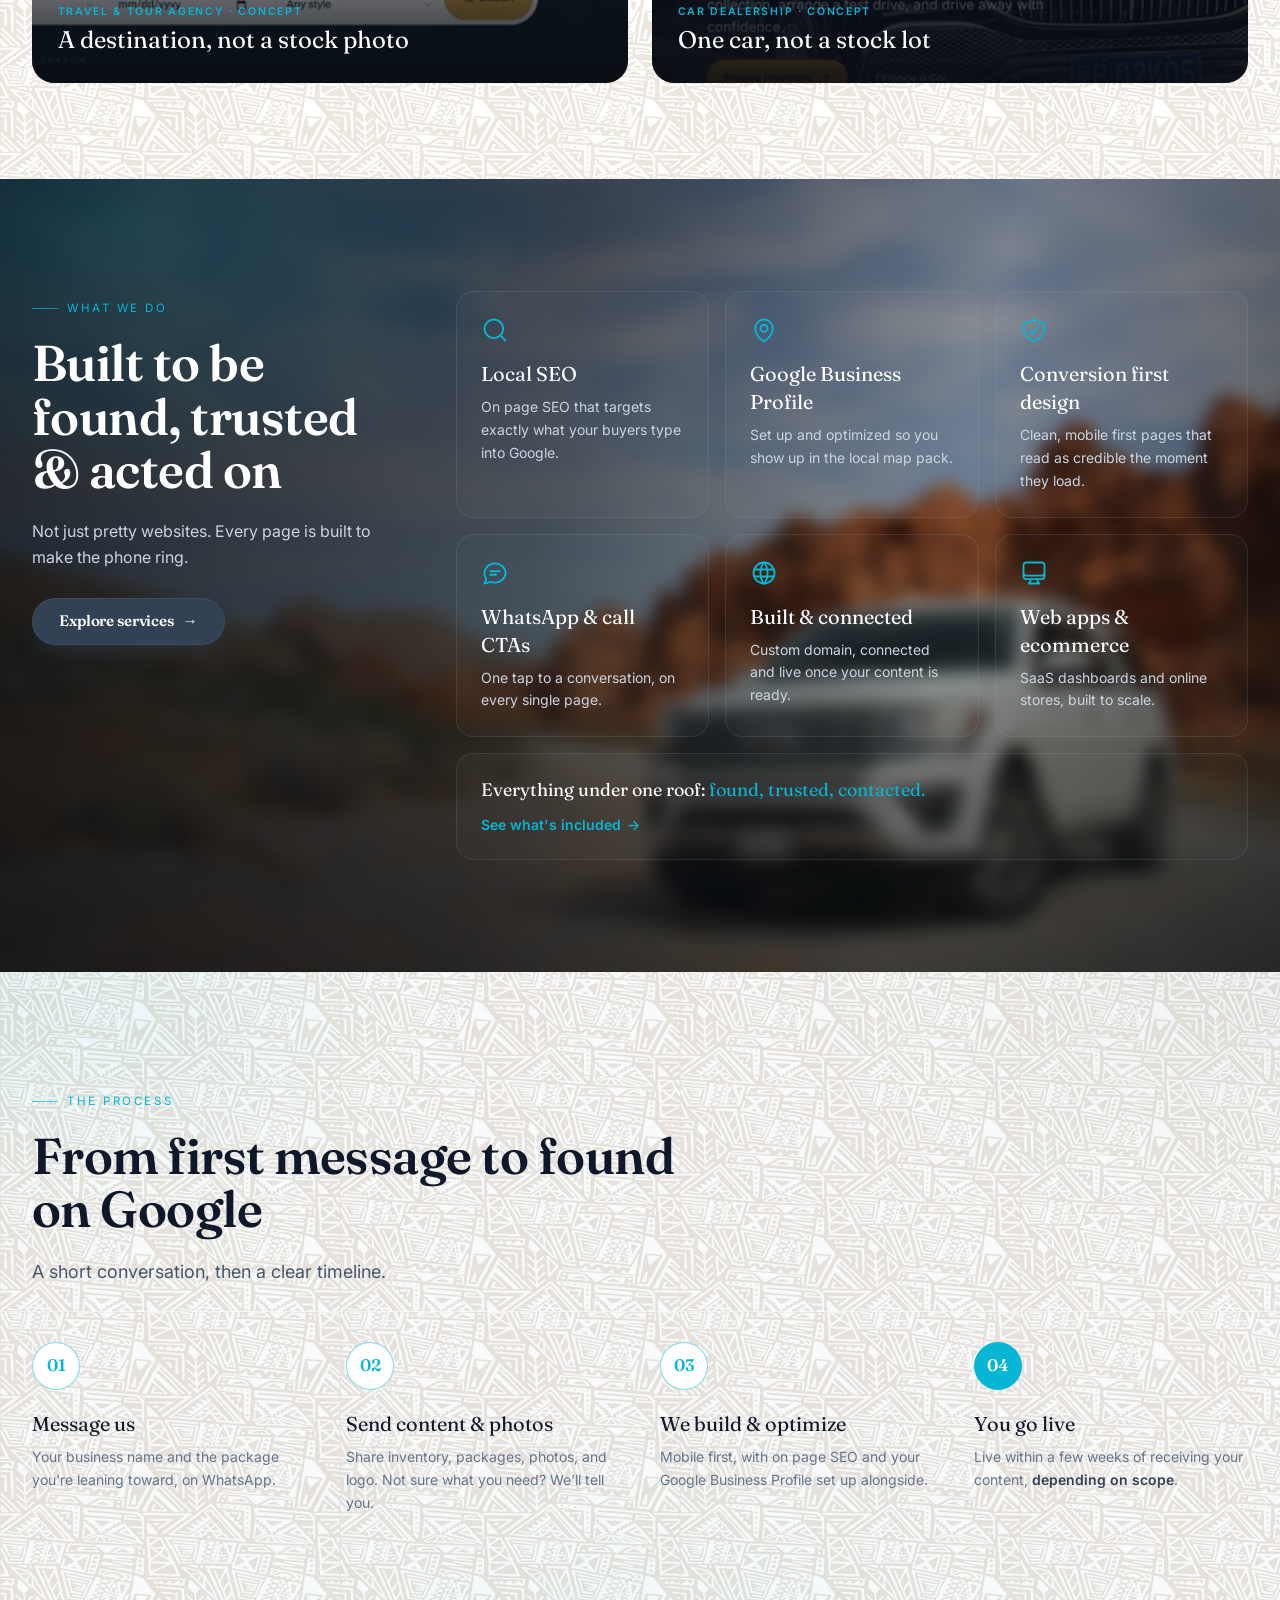
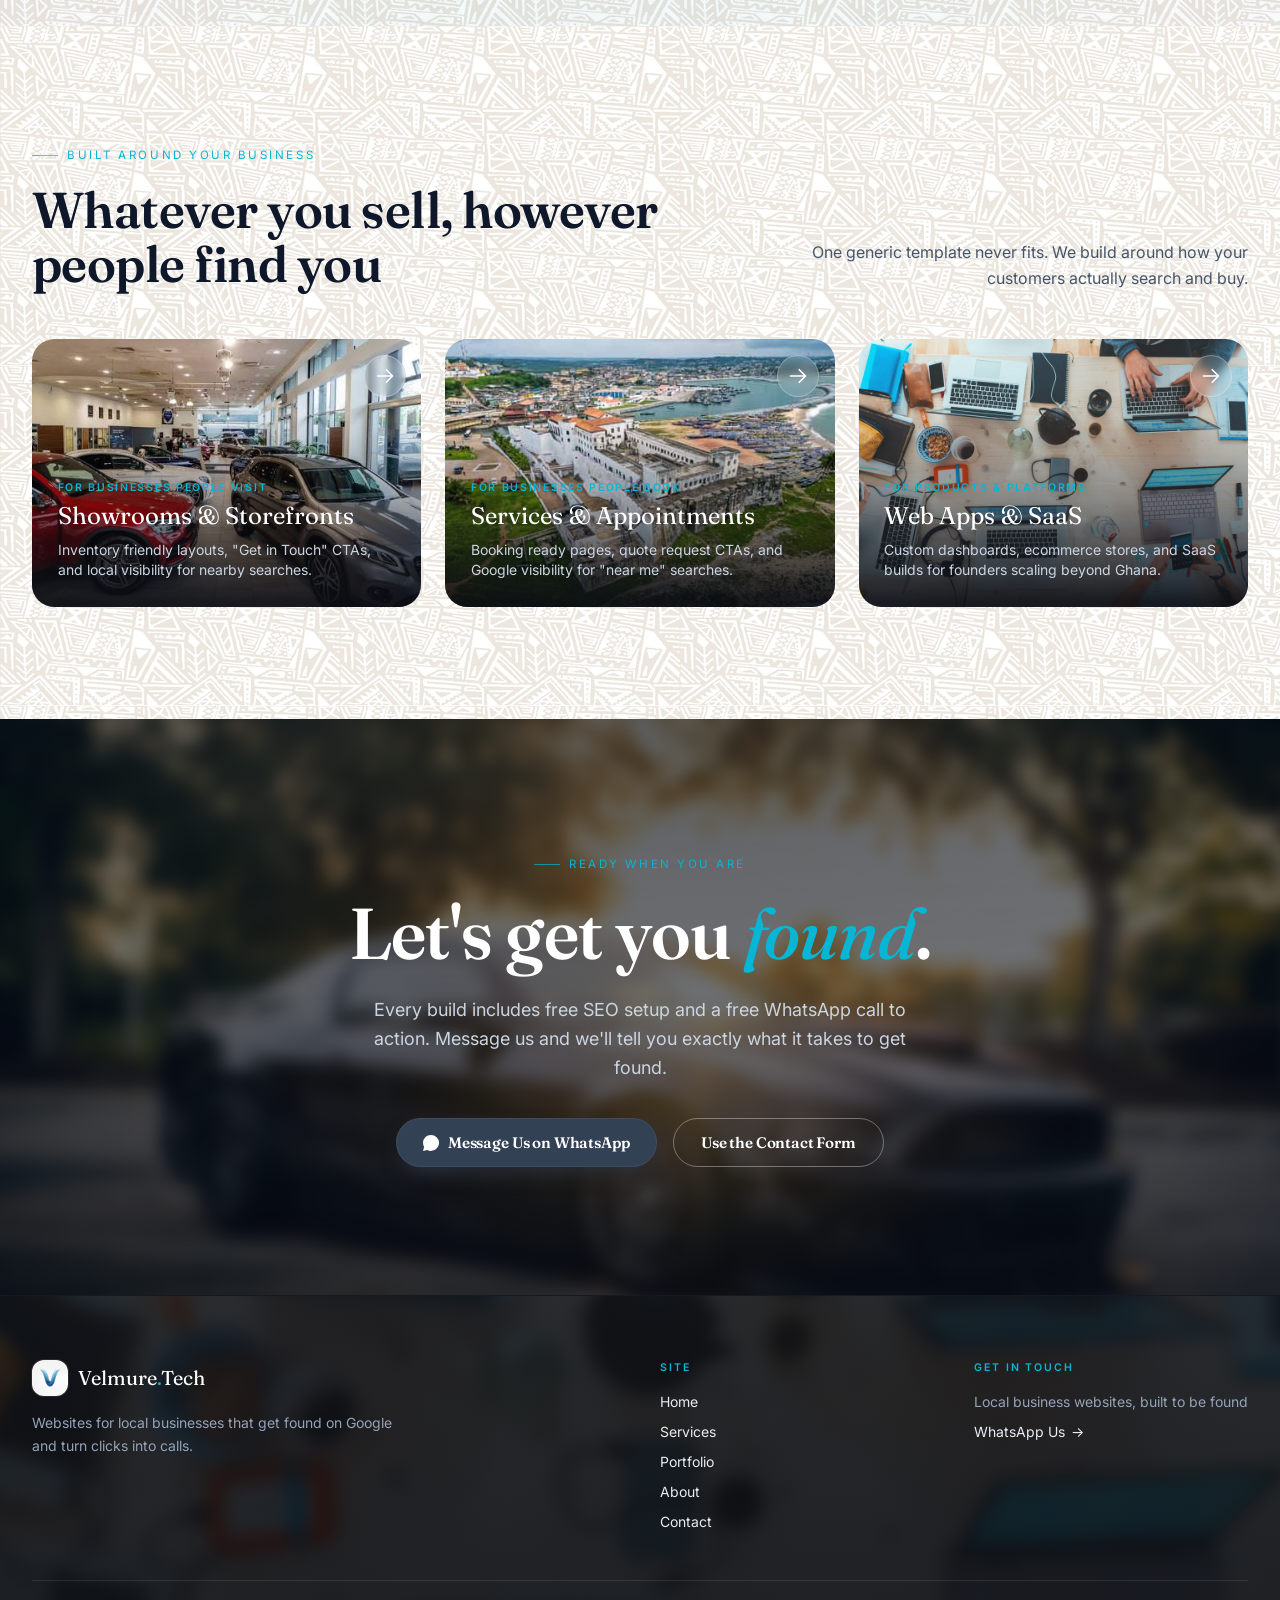
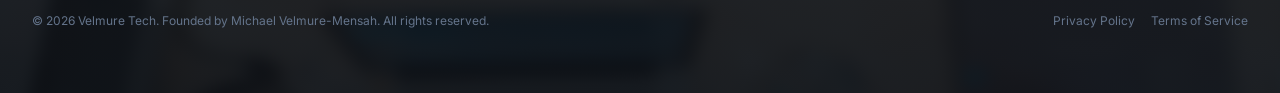
==== commit 80a997f2: "simplified" ====
--- a/index.html
+++ b/index.html
@@ -4,7 +4,7 @@
 <meta charset="UTF-8" />
 <meta name="viewport" content="width=device-width, initial-scale=1.0" />
 <title>Velmure Tech | Website Design &amp; Development Agency in Ghana</title>
-<meta name="description" content="Premium websites, web apps, and e-commerce platforms built for businesses in Ghana and worldwide. Fast delivery, mobile-first, conversion-focused design." />
+<meta name="description" content="Premium websites, web apps, and ecommerce platforms built for businesses in Ghana and worldwide. Fast delivery, mobile first, conversion focused design." />
 <meta name="robots" content="index, follow" />
 <meta name="author" content="Velmure Tech" />
 <link rel="canonical" href="https://velmuretech.example/" />
@@ -13,7 +13,7 @@
 <meta property="og:type" content="website" />
 <meta property="og:site_name" content="Velmure Tech" />
 <meta property="og:title" content="Velmure Tech | Website Design & Development Agency in Ghana" />
-<meta property="og:description" content="Premium websites, web apps, and e-commerce platforms built for businesses in Ghana and worldwide. Fast delivery, mobile-first, conversion-focused design." />
+<meta property="og:description" content="Premium websites, web apps, and ecommerce platforms built for businesses in Ghana and worldwide. Fast delivery, mobile first, conversion focused design." />
 <meta property="og:url" content="https://velmuretech.example/" />
 <meta property="og:image" content="https://velmuretech.example/images/hero/slide-3-1920.webp" />
 <meta property="og:image:width" content="1920" />
@@ -23,7 +23,7 @@
 <!-- Twitter Card -->
 <meta name="twitter:card" content="summary_large_image" />
 <meta name="twitter:title" content="Velmure Tech | Website Design & Development Agency in Ghana" />
-<meta name="twitter:description" content="Premium websites, web apps, and e-commerce platforms built for businesses in Ghana and worldwide. Fast delivery, mobile-first, conversion-focused design." />
+<meta name="twitter:description" content="Premium websites, web apps, and ecommerce platforms built for businesses in Ghana and worldwide. Fast delivery, mobile first, conversion focused design." />
 <meta name="twitter:image" content="https://velmuretech.example/images/hero/slide-3-1920.webp" />
 
 <link rel="icon" type="image/png" href="images/logo-icon.png" />
@@ -35,14 +35,14 @@
 
 <link rel="stylesheet" href="css/tailwind.css" />
 <link rel="stylesheet" href="css/style.css" />
-<!-- BEGIN LOCALBUSINESS SCHEMA (auto-generated by scripts/generate_schema.py — edit seo/business.json instead) -->
+<!-- BEGIN LOCALBUSINESS SCHEMA (auto-generated by scripts/generate_schema.py; edit seo/business.json instead) -->
 <script type="application/ld+json">
 {
   "@context": "https://schema.org",
   "@type": "ProfessionalService",
   "name": "Velmure Tech",
   "slogan": "Bringing the Future to the Present",
-  "description": "Velmure Tech is a website design and development agency building premium, conversion-focused websites, web applications, and e-commerce platforms for businesses in Ghana and worldwide, with SaaS development for startups and founders.",
+  "description": "Velmure Tech is a website design and development agency building premium, conversion focused websites, web applications, and ecommerce platforms for businesses in Ghana and worldwide, with SaaS development for startups and founders.",
   "telephone": "+233591847958",
   "email": "velmuretechcorps@gmail.com",
   "alternateName": "Velmure.Tech",
@@ -66,10 +66,10 @@
     "Website Development",
     "Web Application Development",
     "SaaS Development",
-    "E-commerce Website Development",
+    "Ecommerce Website Development",
     "Landing Page Design",
     "Local SEO",
-    "Mobile-First Web Design",
+    "Mobile First Web Design",
     "Conversion Rate Optimization"
   ]
 }
@@ -150,7 +150,7 @@
   <section id="hero" class="vt-hero">
     <div class="vt-hero__visual" aria-hidden="true">
       <canvas id="signalCanvas" class="vt-hero__canvas"></canvas>
-      <p class="vt-hero__coords">5.6037&deg;N &middot; 0.1870&deg;W — Accra</p>
+      <p class="vt-hero__coords">5.6037&deg;N &middot; 0.1870&deg;W &middot; Accra</p>
     </div>
     <div class="vt-hero__scrim" aria-hidden="true"></div>
 
@@ -162,11 +162,11 @@
           <span class="vt-hero__title-main vt-reveal" style="--d:220ms">Websites Built To Increase <span class="vt-hero__title-accent">Leads</span> And Chances Of Landing Sales.</span>
         </h1>
         <p class="vt-hero__subhead vt-reveal" style="--d:360ms">
-          We design premium websites, web apps, and e-commerce platforms for businesses in Ghana and worldwide, engineered around how your customers actually search, buy, and book. Bringing the future to the present.
+          Premium websites, web apps, and ecommerce platforms for Ghana and worldwide. Every build includes free SEO setup and a WhatsApp call to action built in. Live in as little as two weeks.
         </p>
         <div class="vt-hero__actions vt-reveal" style="--d:480ms">
           <a class="vt-hero__cta" href="https://wa.me/233591847958?text=Hii%20Mike!%20I%20wanna%20get%20inquiries%20about%20a%20website.">
-            Get a Quote
+            Get a Free Quote
             <svg viewBox="0 0 24 24" fill="none" stroke="currentColor" stroke-width="2.2" stroke-linecap="round" stroke-linejoin="round" aria-hidden="true"><path d="M5 12h14M13 6l6 6-6 6"/></svg>
           </a>
           <a class="vt-hero__cta vt-hero__cta--ghost" href="portfolio.html">
@@ -212,7 +212,7 @@
           <h2 class="display t-h2 text-ink mt-5">Work that's built to be found</h2>
         </div>
         <div class="lg:col-span-5 lg:text-right" data-reveal style="--d:120ms">
-          <p class="text-slate-600 leading-relaxed">No client case studies yet, so instead of borrowed screenshots, here are two concept builds we designed ourselves to show the range.</p>
+          <p class="text-slate-600 leading-relaxed">Two concept builds we designed ourselves, showing the range we would bring to yours.</p>
           <a href="portfolio.html" class="btn btn-outline mt-6">View portfolio <span class="arrow" aria-hidden="true">→</span></a>
         </div>
       </div>
@@ -228,7 +228,7 @@
           </span>
         </a>
         <a href="https://conceptwebsite.netlify.app/" target="_blank" rel="noopener" class="tile aspect-[16/11]" data-reveal="right" aria-label="Open the car dealership concept site">
-          <img src="images/portfolio/dealership-concept-1024.webp" srcset="images/portfolio/dealership-concept-640.webp 640w, images/portfolio/dealership-concept-1024.webp 1024w" sizes="(min-width:768px) 45vw, 92vw" width="1365" height="668" loading="lazy" alt="Car dealership concept homepage with a close-up luxury SUV hero" style="object-position: top;" />
+          <img src="images/portfolio/dealership-concept-1024.webp" srcset="images/portfolio/dealership-concept-640.webp 640w, images/portfolio/dealership-concept-1024.webp 1024w" sizes="(min-width:768px) 45vw, 92vw" width="1365" height="668" loading="lazy" alt="Car dealership concept homepage with a close up luxury SUV hero" style="object-position: top;" />
           <span class="tile__grad"></span>
           <span class="tile-arrow"><svg class="h-5 w-5" fill="none" viewBox="0 0 24 24" stroke="currentColor" aria-hidden="true"><path stroke-linecap="round" stroke-linejoin="round" stroke-width="2" d="M13.5 6H18m0 0v4.5M18 6l-8.25 8.25M18 18.75H6.75a1.5 1.5 0 01-1.5-1.5V6.75" /></svg></span>
           <span class="tile__cap">
@@ -248,7 +248,7 @@
         <div class="lg:col-span-4" data-reveal>
           <p class="kicker">What we do</p>
           <h2 class="display t-h2 text-white mt-5">Built to be found, trusted &amp; acted on</h2>
-          <p class="mt-5 text-slate-300 leading-relaxed">We don't just build pretty websites. Every page is built around getting the phone to ring or the WhatsApp message to come in.</p>
+          <p class="mt-5 text-slate-300 leading-relaxed">Not just pretty websites. Every page is built to make the phone ring.</p>
           <a href="services.html" class="btn btn-accent mt-7">Explore services <span class="arrow" aria-hidden="true">→</span></a>
         </div>
 
@@ -256,7 +256,7 @@
           <div class="svc p-6 spotlight" data-reveal style="--d:0ms">
             <svg class="h-7 w-7 text-secondary" fill="none" viewBox="0 0 24 24" stroke="currentColor" aria-hidden="true"><path stroke-linecap="round" stroke-linejoin="round" stroke-width="1.6" d="M21 21l-4.35-4.35M11 19a8 8 0 100-16 8 8 0 000 16z"/></svg>
             <h3 class="mt-4 font-display text-xl text-white">Local SEO</h3>
-            <p class="mt-2 text-sm text-slate-300 leading-relaxed">On-page SEO that targets exactly what your buyers type into Google.</p>
+            <p class="mt-2 text-sm text-slate-300 leading-relaxed">On page SEO that targets exactly what your buyers type into Google.</p>
           </div>
           <div class="svc p-6 spotlight" data-reveal style="--d:80ms">
             <svg class="h-7 w-7 text-secondary" fill="none" viewBox="0 0 24 24" stroke="currentColor" aria-hidden="true"><path stroke-linecap="round" stroke-linejoin="round" stroke-width="1.6" d="M15 10.5a3 3 0 11-6 0 3 3 0 016 0z"/><path stroke-linecap="round" stroke-linejoin="round" stroke-width="1.6" d="M19.5 10.5c0 7.142-7.5 11.25-7.5 11.25S4.5 17.642 4.5 10.5a7.5 7.5 0 1115 0z"/></svg>
@@ -265,8 +265,8 @@
           </div>
           <div class="svc p-6 spotlight" data-reveal style="--d:160ms">
             <svg class="h-7 w-7 text-secondary" fill="none" viewBox="0 0 24 24" stroke="currentColor" aria-hidden="true"><path stroke-linecap="round" stroke-linejoin="round" stroke-width="1.6" d="M9 12.75L11.25 15 15 9.75m-3-7.036A11.959 11.959 0 013.598 6 11.99 11.99 0 003 9.75c0 5.592 3.824 10.29 9 11.622 5.176-1.332 9-6.03 9-11.622 0-1.31-.21-2.571-.598-3.75h-.152c-3.196 0-6.1-1.248-8.25-3.286z"/></svg>
-            <h3 class="mt-4 font-display text-xl text-white">Conversion-first design</h3>
-            <p class="mt-2 text-sm text-slate-300 leading-relaxed">Clean, mobile-first pages that read as credible the moment they load.</p>
+            <h3 class="mt-4 font-display text-xl text-white">Conversion first design</h3>
+            <p class="mt-2 text-sm text-slate-300 leading-relaxed">Clean, mobile first pages that read as credible the moment they load.</p>
           </div>
           <div class="svc p-6 spotlight" data-reveal style="--d:80ms">
             <svg class="h-7 w-7 text-secondary" fill="none" viewBox="0 0 24 24" stroke="currentColor" aria-hidden="true"><path stroke-linecap="round" stroke-linejoin="round" stroke-width="1.6" d="M8 10.5h8m-8 3h5M21 12c0 4.556-4.03 8.25-9 8.25a9.76 9.76 0 01-3.53-.653L3 21l1.507-3.822A8.196 8.196 0 013 12c0-4.556 4.03-8.25 9-8.25s9 3.694 9 8.25z"/></svg>
@@ -280,8 +280,8 @@
           </div>
           <div class="svc p-6 spotlight" data-reveal style="--d:240ms">
             <svg class="h-7 w-7 text-secondary" fill="none" viewBox="0 0 24 24" stroke="currentColor" aria-hidden="true"><path stroke-linecap="round" stroke-linejoin="round" stroke-width="1.6" d="M9 17.25v1.007a3 3 0 01-.879 2.122L7.5 21h9l-.621-.621A3 3 0 0115 18.257V17.25m6-12V15a2.25 2.25 0 01-2.25 2.25H5.25A2.25 2.25 0 013 15V5.25m18 0A2.25 2.25 0 0018.75 3H5.25A2.25 2.25 0 003 5.25m18 0V12a2.25 2.25 0 01-2.25 2.25H5.25A2.25 2.25 0 013 12V5.25"/></svg>
-            <h3 class="mt-4 font-display text-xl text-white">Web apps &amp; e-commerce</h3>
-            <p class="mt-2 text-sm text-slate-300 leading-relaxed">Beyond marketing sites: SaaS dashboards and online stores built to scale, for clients in Ghana and worldwide.</p>
+            <h3 class="mt-4 font-display text-xl text-white">Web apps &amp; ecommerce</h3>
+            <p class="mt-2 text-sm text-slate-300 leading-relaxed">SaaS dashboards and online stores, built to scale.</p>
           </div>
           <div class="svc p-6 spotlight flex flex-col justify-center sm:col-span-2 lg:col-span-3" data-reveal style="--d:320ms">
             <p class="font-display text-lg text-white leading-snug">Everything under one roof: <span class="text-secondary">found, trusted, contacted.</span></p>
@@ -298,7 +298,7 @@
       <div class="max-w-2xl mb-14" data-reveal>
         <p class="kicker">The process</p>
         <h2 class="display t-h2 text-ink mt-5">From first message to found on Google</h2>
-        <p class="mt-5 text-slate-600 text-lg leading-relaxed">No long onboarding, just a short conversation and a clear timeline from there.</p>
+        <p class="mt-5 text-slate-600 text-lg leading-relaxed">A short conversation, then a clear timeline.</p>
       </div>
 
       <div class="relative">
@@ -307,22 +307,22 @@
           <div data-reveal style="--d:0ms">
             <span class="proc-num relative z-10">01</span>
             <h3 class="mt-5 font-display text-xl text-ink">Message us</h3>
-            <p class="mt-2 text-sm text-slate-500 leading-relaxed">Tell us about your business on WhatsApp: your business name and the package you're leaning toward.</p>
+            <p class="mt-2 text-sm text-slate-500 leading-relaxed">Your business name and the package you're leaning toward, on WhatsApp.</p>
           </div>
           <div data-reveal style="--d:120ms">
             <span class="proc-num relative z-10">02</span>
             <h3 class="mt-5 font-display text-xl text-ink">Send content &amp; photos</h3>
-            <p class="mt-2 text-sm text-slate-500 leading-relaxed">Share what you have: inventory, packages, photos, logo. Don't have it all? We'll tell you exactly what's needed.</p>
+            <p class="mt-2 text-sm text-slate-500 leading-relaxed">Share inventory, packages, photos, and logo. Not sure what you need? We'll tell you.</p>
           </div>
           <div data-reveal style="--d:240ms">
             <span class="proc-num relative z-10">03</span>
             <h3 class="mt-5 font-display text-xl text-ink">We build &amp; optimize</h3>
-            <p class="mt-2 text-sm text-slate-500 leading-relaxed">Built mobile-first, with on-page SEO and your Google Business Profile set up alongside it.</p>
+            <p class="mt-2 text-sm text-slate-500 leading-relaxed">Mobile first, with on page SEO and your Google Business Profile set up alongside.</p>
           </div>
           <div data-reveal style="--d:360ms">
             <span class="proc-num relative z-10" style="border-color:var(--color-secondary);color:#fff;background:var(--color-secondary)">04</span>
             <h3 class="mt-5 font-display text-xl text-ink">You go live</h3>
-            <p class="mt-2 text-sm text-slate-500 leading-relaxed">Typically live within a few weeks of receiving your content, <a href="services.html#timeline" class="ulink">depending on scope</a>.</p>
+            <p class="mt-2 text-sm text-slate-500 leading-relaxed">Live within a few weeks of receiving your content, <a href="services.html#timeline" class="ulink">depending on scope</a>.</p>
           </div>
         </div>
       </div>
@@ -338,7 +338,7 @@
           <h2 class="display t-h2 text-ink mt-5">Whatever you sell, however people find you</h2>
         </div>
         <div class="lg:col-span-5 lg:text-right" data-reveal style="--d:120ms">
-          <p class="text-slate-600 leading-relaxed">No two businesses sell the same way, so instead of one generic template, we build around how your customers actually search, decide, and reach out.</p>
+          <p class="text-slate-600 leading-relaxed">One generic template never fits. We build around how your customers actually search and buy.</p>
         </div>
       </div>
 
@@ -350,7 +350,7 @@
           <span class="tile__cap">
             <span class="block text-[0.66rem] font-semibold uppercase tracking-[0.16em] text-secondary">For businesses people visit</span>
             <span class="block font-display text-2xl text-white mt-1">Showrooms &amp; Storefronts</span>
-            <span class="block text-sm text-slate-300 mt-2 max-w-sm">Inventory-friendly layouts, "Get in Touch" CTAs, and local visibility for buyers searching nearby.</span>
+            <span class="block text-sm text-slate-300 mt-2 max-w-sm">Inventory friendly layouts, "Get in Touch" CTAs, and local visibility for nearby searches.</span>
           </span>
         </a>
         <a href="services.html" class="tile aspect-[16/11]" data-reveal>
@@ -360,7 +360,7 @@
           <span class="tile__cap">
             <span class="block text-[0.66rem] font-semibold uppercase tracking-[0.16em] text-secondary">For businesses people book</span>
             <span class="block font-display text-2xl text-white mt-1">Services &amp; Appointments</span>
-            <span class="block text-sm text-slate-300 mt-2 max-w-sm">Booking-ready pages, quote-request CTAs, and Google visibility for "near me" searches.</span>
+            <span class="block text-sm text-slate-300 mt-2 max-w-sm">Booking ready pages, quote request CTAs, and Google visibility for "near me" searches.</span>
           </span>
         </a>
         <a href="services.html" class="tile aspect-[16/11]" data-reveal="right">
@@ -370,7 +370,7 @@
           <span class="tile__cap">
             <span class="block text-[0.66rem] font-semibold uppercase tracking-[0.16em] text-secondary">For products &amp; platforms</span>
             <span class="block font-display text-2xl text-white mt-1">Web Apps &amp; SaaS</span>
-            <span class="block text-sm text-slate-300 mt-2 max-w-sm">Custom dashboards, e-commerce stores, and SaaS builds for founders and businesses scaling beyond Ghana.</span>
+            <span class="block text-sm text-slate-300 mt-2 max-w-sm">Custom dashboards, ecommerce stores, and SaaS builds for founders scaling beyond Ghana.</span>
           </span>
         </a>
       </div>
@@ -383,7 +383,7 @@
     <div class="max-w-4xl mx-auto px-4 sm:px-6 lg:px-8 text-center" data-reveal>
       <p class="kicker kicker--center">Ready when you are</p>
       <h2 class="display text-white mt-6" style="font-size:clamp(2.5rem,6vw,4.5rem);line-height:1.02">Let's get you <span class="serif-em text-secondary">found</span>.</h2>
-      <p class="mt-6 text-slate-300 text-lg max-w-xl mx-auto leading-relaxed">Tell us about your business on WhatsApp and we'll tell you exactly what it takes to get you found. No pressure, no jargon.</p>
+      <p class="mt-6 text-slate-300 text-lg max-w-xl mx-auto leading-relaxed">Every build includes free SEO setup and a free WhatsApp call to action. Message us and we'll tell you exactly what it takes to get found.</p>
       <div class="mt-9 flex flex-col sm:flex-row gap-4 justify-center">
         <a href="https://wa.me/233591847958?text=Hi%20Velmure%20Tech%2C%20I%27d%20like%20to%20talk%20about%20a%20new%20website." target="_blank" rel="noopener" class="btn btn-accent text-base">
           <svg viewBox="0 0 24 24" class="h-4 w-4 fill-current" aria-hidden="true"><path d="M12.04 0C5.407 0 .06 5.335.06 11.938c0 2.104.552 4.157 1.601 5.966L0 24l6.284-1.645a11.94 11.94 0 0 0 5.75 1.464h.005c6.633 0 11.98-5.335 11.98-11.939A11.868 11.868 0 0 0 20.463 3.51 11.868 11.868 0 0 0 12.045 0zm5.432 14.382c-.297-.149-1.758-.867-2.03-.967-.273-.099-.471-.148-.67.15-.197.297-.767.966-.94 1.164-.173.199-.347.223-.644.075-.297-.15-1.255-.463-2.39-1.475-.883-.788-1.48-1.761-1.653-2.059-.173-.297-.018-.458.13-.606.134-.133.298-.347.446-.52.149-.174.198-.298.298-.497.099-.198.05-.371-.025-.52-.075-.149-.669-1.612-.916-2.207-.242-.579-.487-.5-.669-.51-.173-.008-.371-.01-.57-.01-.198 0-.52.074-.792.372-.272.297-1.04 1.016-1.04 2.479 0 1.462 1.065 2.875 1.213 3.074.149.198 2.096 3.2 5.077 4.487.709.306 1.262.489 1.694.625.712.227 1.36.195 1.871.118.571-.085 1.758-.719 2.006-1.413.248-.694.248-1.289.173-1.413-.074-.124-.272-.198-.57-.347z"/></svg>
@@ -406,7 +406,7 @@
           <img src="images/logo-icon.png" alt="Velmure Tech logo" width="36" height="36" loading="lazy" class="h-9 w-9 rounded-xl ring-1 ring-white/10 object-cover" />
           <span class="font-display text-xl text-white">Velmure<span class="text-secondary">.</span>Tech</span>
         </a>
-        <p class="mt-4 text-sm text-slate-400 leading-relaxed max-w-sm">We build websites for local businesses that are found on Google, trusted by visitors, and built to turn clicks into calls and messages.</p>
+        <p class="mt-4 text-sm text-slate-400 leading-relaxed max-w-sm">Websites for local businesses that get found on Google and turn clicks into calls.</p>
       </div>
       <div>
         <p class="text-[0.66rem] font-semibold uppercase tracking-[0.18em] text-secondary">Site</p>
--- a/css/style.css
+++ b/css/style.css
@@ -308,8 +308,7 @@
 }
 
 /* cursor-follow spotlight — JS sets --mx/--my as % */
-.spotlight { position: relative; overflow: hidden; }
-.spotlight::before {
+.spotlight { position: relative; overflow: hidden; }.spotlight::before {
   content: "";
   position: absolute;
   inset: 0;
@@ -347,6 +346,23 @@
   box-shadow: 0 34px 70px -30px rgba(51, 65, 85, 0.5), 0 0 0 1px rgba(51,65,85,0.05);
 }
 .card.tier-popular:hover { border-color: transparent; }
+
+/* FREE bonus badge used inside package value stacks */
+.badge-free {
+  display: inline-flex;
+  align-items: center;
+  gap: 0.25rem;
+  padding: 0.125rem 0.5rem;
+  border-radius: 9999px;
+  background: rgba(6, 182, 212, 0.14);
+  border: 1px solid rgba(6, 182, 212, 0.35);
+  color: #0891b2;
+  font-size: 0.625rem;
+  font-weight: 700;
+  letter-spacing: 0.08em;
+  text-transform: uppercase;
+  line-height: 1.3;
+}
 
 /* ==========================================================================
    MARQUEE — infinite ticker of live local searches
@@ -548,7 +564,8 @@
 [data-reveal="right"] { transform: translateX(32px); }
 [data-reveal="scale"] { transform: scale(0.94); }
 [data-reveal="clip"]  { clip-path: inset(0 0 100% 0); transform: none; opacity: 1; }
-[data-reveal].is-visible { opacity: 1; transform: none; clip-path: inset(0 0 0 0); }
+[data-reveal].is-visible { opacity: 1; transform: none; }
+[data-reveal="clip"].is-visible { clip-path: inset(0 0 0 0); }
 
 /* legacy reveal classes kept working */
 .reveal { opacity: 0; transform: translateY(22px); transition: opacity 0.7s var(--ease-out), transform 0.8s var(--ease-out); }
